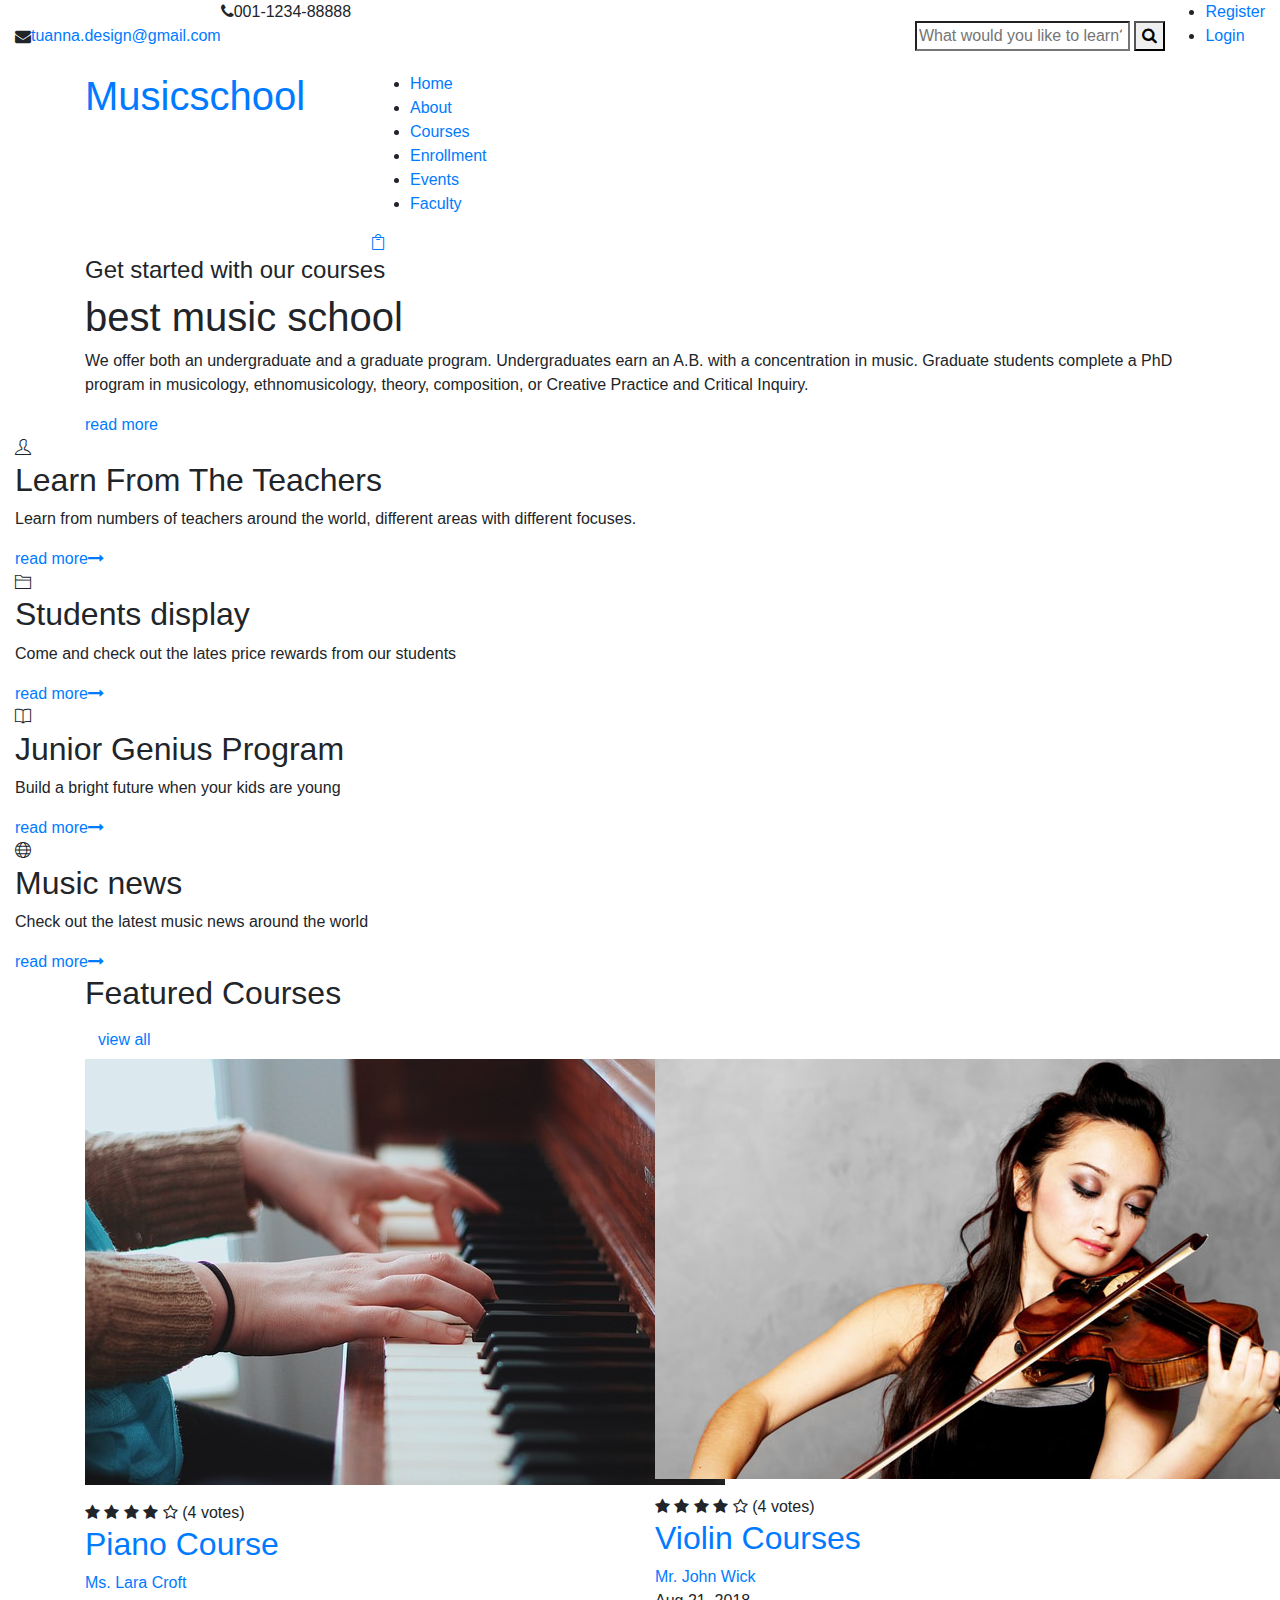
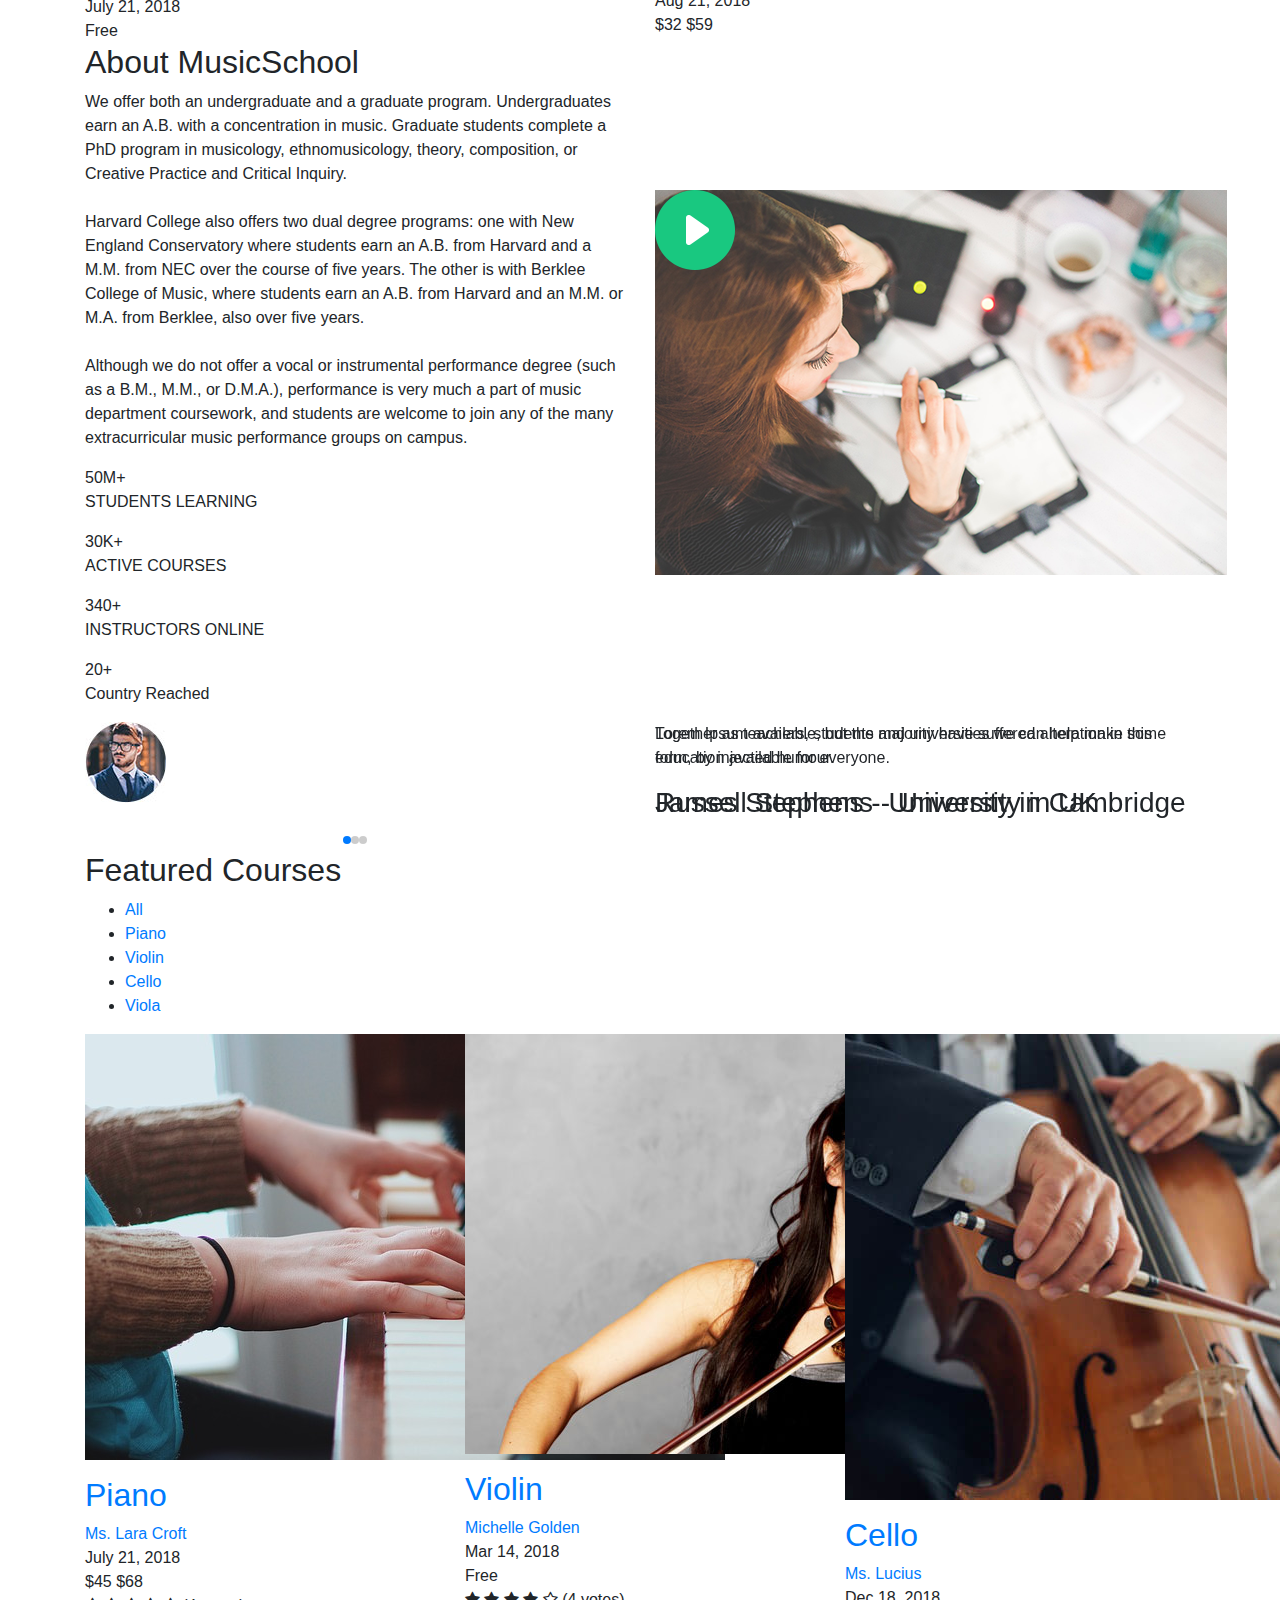
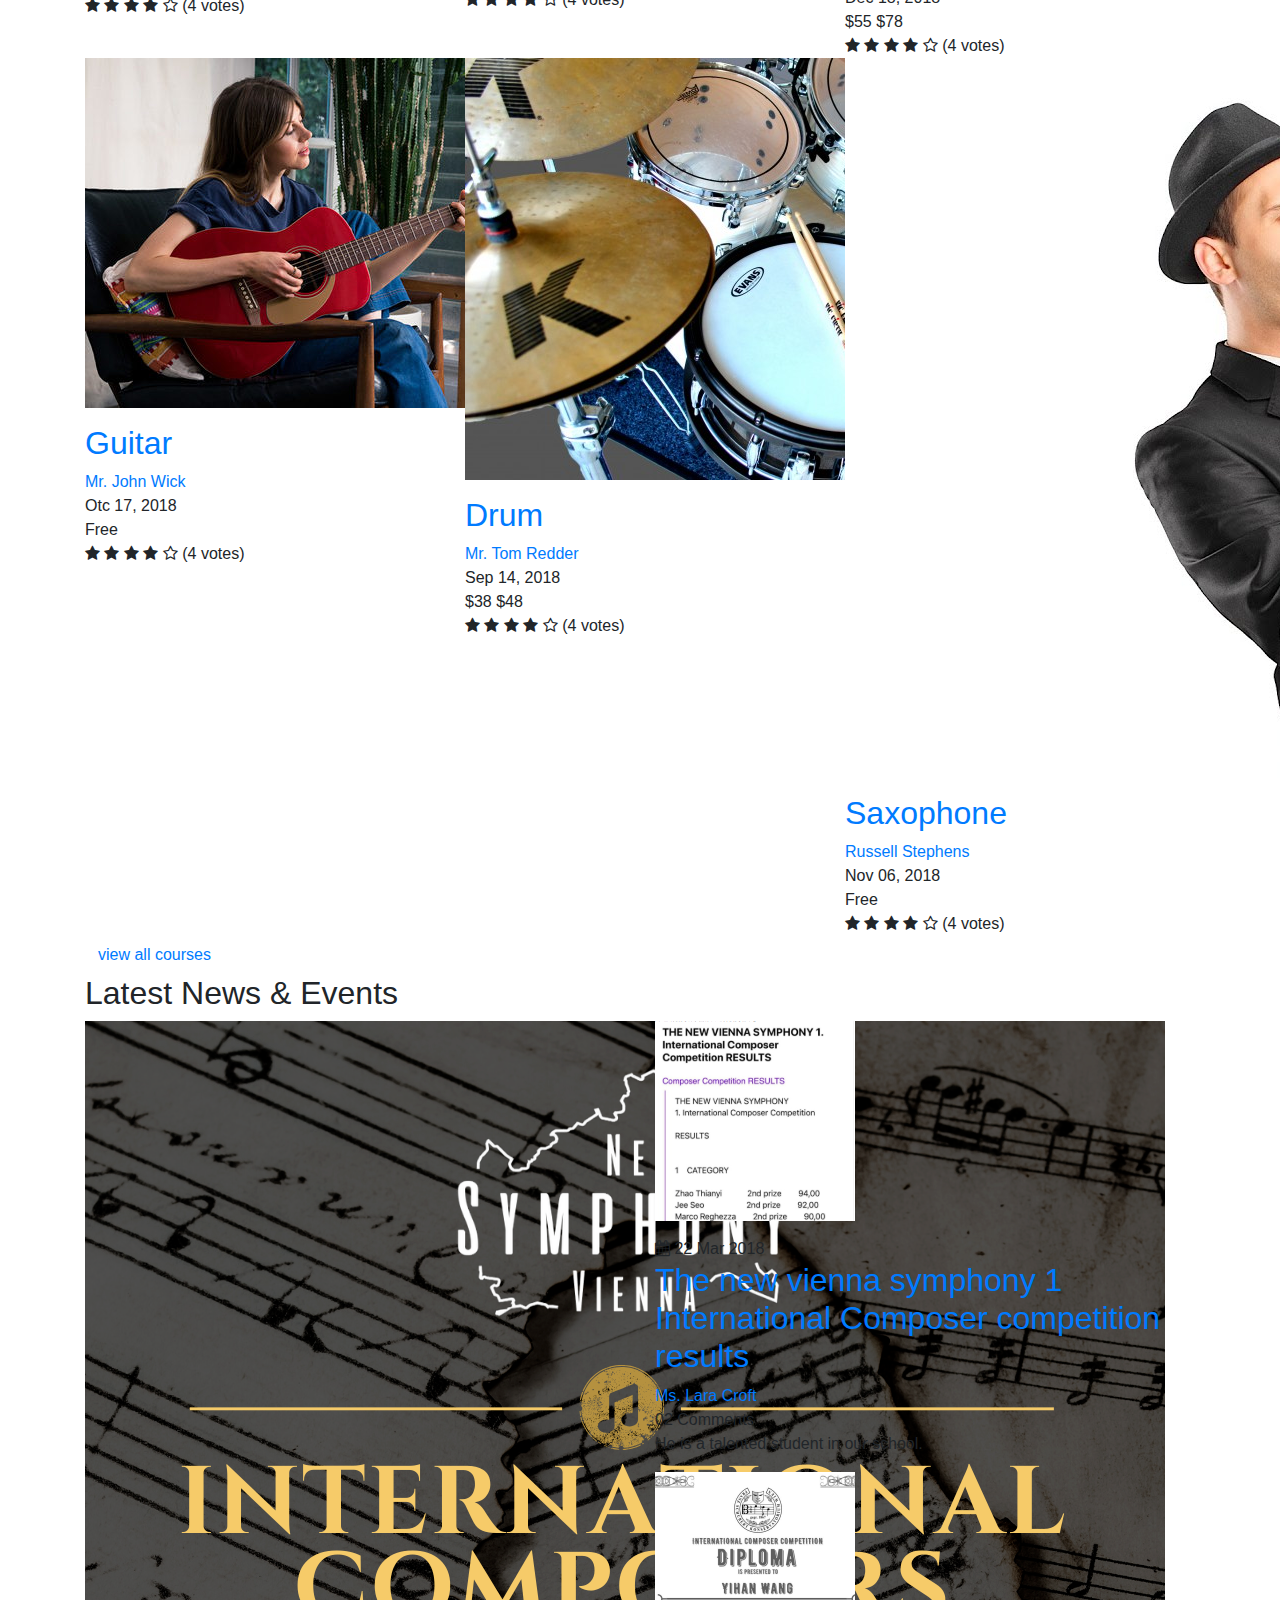
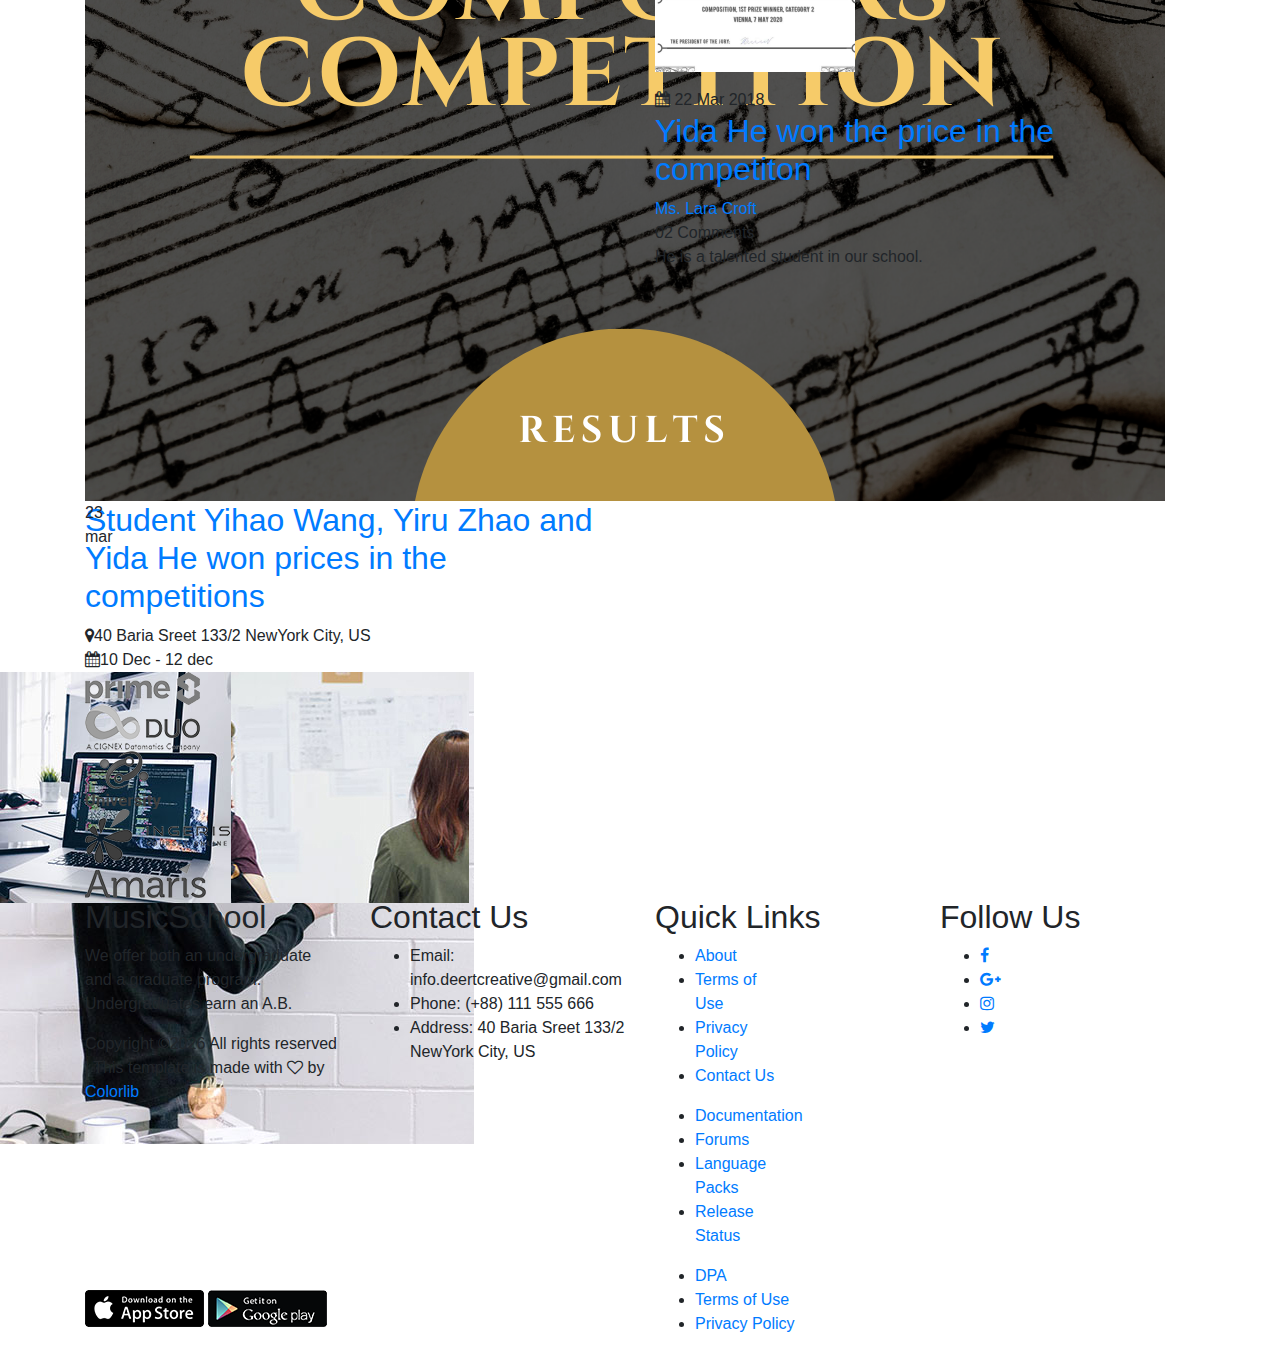
==== index.html @ 24dc8c48 "index changed for music school" ====
<!DOCTYPE html>
<html lang="en">
<head>
    <title>Hello World</title>

    <!-- Required meta tags -->
    <meta charset="utf-8">
    <meta name="viewport" content="width=device-width, initial-scale=1, shrink-to-fit=no">

    <!-- Bootstrap CSS -->
    <link rel="stylesheet" href="css/bootstrap.min.css">

    <!-- FontAwesome CSS -->
    <link rel="stylesheet" href="css/font-awesome.min.css">

    <!-- ElegantFonts CSS -->
    <link rel="stylesheet" href="css/elegant-fonts.css">

    <!-- themify-icons CSS -->
    <link rel="stylesheet" href="css/themify-icons.css">

    <!-- Swiper CSS -->
    <link rel="stylesheet" href="css/swiper.min.css">

    <!-- Styles -->
    <link rel="stylesheet" href="style.css">
</head>
<body>
    <div class="hero-content">
        <header class="site-header">
            <div class="top-header-bar">
                <div class="container-fluid">
                    <div class="row">
                        <div class="col-12 col-lg-6 d-none d-md-flex flex-wrap justify-content-center justify-content-lg-start mb-3 mb-lg-0">
                            <div class="header-bar-email d-flex align-items-center">
                                <i class="fa fa-envelope"></i><a href="#">tuanna.design@gmail.com</a>
                            </div><!-- .header-bar-email -->

                            <div class="header-bar-text lg-flex align-items-center">
                                <p><i class="fa fa-phone"></i>001-1234-88888 </p>
                            </div><!-- .header-bar-text -->
                        </div><!-- .col -->

                        <div class="col-12 col-lg-6 d-flex flex-wrap justify-content-center justify-content-lg-end align-items-center">
                            <div class="header-bar-search">
                                <form class="flex align-items-stretch">
                                    <input type="search" placeholder="What would you like to learn?">
                                    <button type="submit" value="" class="flex justify-content-center align-items-center"><i class="fa fa-search"></i></button>
                                </form>
                            </div><!-- .header-bar-search -->

                            <div class="header-bar-menu">
                                <ul class="flex justify-content-center align-items-center py-2 pt-md-0">
                                    <li><a href="#">Register</a></li>
                                    <li><a href="#">Login</a></li>
                                </ul>
                            </div><!-- .header-bar-menu -->
                        </div><!-- .col -->
                    </div><!-- .row -->
                </div><!-- .container-fluid -->
            </div><!-- .top-header-bar -->

            <div class="nav-bar">
                <div class="container">
                    <div class="row">
                        <div class="col-9 col-lg-3">
                            <div class="site-branding">
                                <h1 class="site-title"><a href="index.html" rel="home">Music<span>school</span></a></h1>
                            </div><!-- .site-branding -->
                        </div><!-- .col -->

                        <div class="col-3 col-lg-9 flex justify-content-end align-content-center">
                            <nav class="site-navigation flex justify-content-end align-items-center">
                                <ul class="flex flex-column flex-lg-row justify-content-lg-end align-content-center">
                                    <li class="current-menu-item"><a href="index.html">Home</a></li>
                                    <li><a href="#">About</a></li>
                                    <li><a href="#">Courses</a></li>
                                    <li><a href="#">Enrollment</a></li>
									<li><a href="#">Events</a></li>
									<li><a href="#">Faculty</a></li>
                                </ul>

                                <div class="hamburger-menu d-lg-none">
                                    <span></span>
                                    <span></span>
                                    <span></span>
                                    <span></span>
                                </div><!-- .hamburger-menu -->

                                <div class="header-bar-cart">
                                    <a href="#" class="flex justify-content-center align-items-center"><span aria-hidden="true" class="icon_bag_alt"></span></a>
                                </div><!-- .header-bar-search -->
                            </nav><!-- .site-navigation -->
                        </div><!-- .col -->
                    </div><!-- .row -->
                </div><!-- .container -->
            </div><!-- .nav-bar -->
        </header><!-- .site-header -->

        <div class="hero-content-overlay">
            <div class="container">
                <div class="row">
                    <div class="col-12">
                        <div class="hero-content-wrap flex flex-column justify-content-center align-items-start">
                            <header class="entry-header">
                                <h4>Get started with our courses</h4>
                                <h1>best music school</h1>
                            </header><!-- .entry-header -->

                            <div class="entry-content">
                                <p>We offer both an undergraduate and a graduate program. Undergraduates earn an A.B. with a concentration in music. Graduate students complete a PhD program in musicology, ethnomusicology, theory, composition, or Creative Practice and Critical Inquiry.</p>
                            </div><!-- .entry-content -->

                            <footer class="entry-footer read-more">
                                <a href="#">read more</a>
                            </footer><!-- .entry-footer -->
                        </div><!-- .hero-content-wrap -->
                    </div><!-- .col -->
                </div><!-- .row -->
            </div><!-- .container -->
        </div><!-- .hero-content-hero-content-overlay -->
    </div><!-- .hero-content -->

    <div class="icon-boxes">
        <div class="container-fluid">
            <div class="flex flex-wrap align-items-stretch">
                <div class="icon-box">
                    <div class="icon">
                        <span class="ti-user"></span>
                    </div><!-- .icon -->

                    <header class="entry-header">
                        <h2 class="entry-title">Learn From The Teachers</h2>
                    </header><!-- .entry-header -->

                    <div class="entry-content">
                        <p>Learn from numbers of teachers around the world, different areas with different focuses.</p>
                    </div><!-- .entry-content -->

                    <footer class="entry-footer read-more">
                        <a href="#">read more<i class="fa fa-long-arrow-right"></i></a>
                    </footer><!-- .entry-footer -->
                </div><!-- .icon-box -->

                <div class="icon-box">
                    <div class="icon">
                        <span class="ti-folder"></span>
                    </div><!-- .icon -->

                    <header class="entry-header">
                        <h2 class="entry-title">Students display</h2>
                    </header><!-- .entry-header -->

                    <div class="entry-content">
                        <p>Come and check out the lates price rewards from our students</p>
                    </div><!-- .entry-content -->

                    <footer class="entry-footer read-more">
                        <a href="#">read more<i class="fa fa-long-arrow-right"></i></a>
                    </footer><!-- .entry-footer -->
                </div><!-- .icon-box -->

                <div class="icon-box">
                    <div class="icon">
                        <span class="ti-book"></span>
                    </div><!-- .icon -->

                    <header class="entry-header">
                        <h2 class="entry-title">Junior Genius Program</h2>
                    </header><!-- .entry-header -->

                    <div class="entry-content">
                        <p>Build a bright future when your kids are young</p>
                    </div><!-- .entry-content -->

                    <footer class="entry-footer read-more">
                        <a href="#">read more<i class="fa fa-long-arrow-right"></i></a>
                    </footer><!-- .entry-footer -->
                </div><!-- .icon-box -->

                <div class="icon-box">
                    <div class="icon">
                        <span class="ti-world"></span>
                    </div><!-- .icon -->

                    <header class="entry-header">
                        <h2 class="entry-title">Music news</h2>
                    </header><!-- .entry-header -->

                    <div class="entry-content">
                        <p>Check out the latest music news around the world</p>
                    </div><!-- .entry-content -->

                    <footer class="entry-footer read-more">
                        <a href="#">read more<i class="fa fa-long-arrow-right"></i></a>
                    </footer><!-- .entry-footer -->
                </div><!-- .icon-box -->
            </div><!-- .row -->
        </div><!-- .container-fluid -->
    </div><!-- .icon-boxes -->

    <section class="featured-courses horizontal-column courses-wrap">
        <div class="container">
            <div class="row">
                <div class="col-12">
                    <header class="heading flex justify-content-between align-items-center">
                        <h2 class="entry-title">Featured Courses</h2>

                        <a class="btn mt-4 mt-sm-0" href="#">view all</a>
                    </header><!-- .heading -->
                </div><!-- .col -->

                <div class="col-12 col-lg-6">
                    <div class="course-content flex flex-wrap justify-content-between align-content-lg-stretch">
                        <figure class="course-thumbnail">
                            <a href="#"><img src="images/piano-at-home.jpg" alt=""></a>
                        </figure><!-- .course-thumbnail -->

                        <div class="course-content-wrap">
                            <header class="entry-header">
                                <div class="course-ratings flex align-items-center">
                                    <span class="fa fa-star checked"></span>
                                    <span class="fa fa-star checked"></span>
                                    <span class="fa fa-star checked"></span>
                                    <span class="fa fa-star checked"></span>
                                    <span class="fa fa-star-o"></span>

                                    <span class="course-ratings-count">(4 votes)</span>
                                </div><!-- .course-ratings -->

                                <h2 class="entry-title"><a href="#">Piano Course</a></h2>

                                <div class="entry-meta flex flex-wrap align-items-center">
                                    <div class="course-author"><a href="#">Ms. Lara Croft </a></div>

                                    <div class="course-date">July 21, 2018</div>
                                </div><!-- .course-date -->
                            </header><!-- .entry-header -->

                            <footer class="entry-footer flex justify-content-between align-items-center">
                                <div class="course-cost">
                                    <span class="free-cost">Free</span>
                                </div><!-- .course-cost -->
                            </footer><!-- .entry-footer -->
                        </div><!-- .course-content-wrap -->
                    </div><!-- .course-content -->
                </div><!-- .col -->

                <div class="col-12 col-lg-6">
                    <div class="course-content flex flex-wrap justify-content-between align-content-lg-stretch">
                        <figure class="course-thumbnail">
                            <a href="#"><img src="images/What-Are-The-Benefits-Of-Playing-The-Violin-Blog.jpg" alt=""></a>
                        </figure><!-- .course-thumbnail -->

                        <div class="course-content-wrap">
                            <header class="entry-header">
                                <div class="course-ratings flex align-items-center">
                                    <span class="fa fa-star checked"></span>
                                    <span class="fa fa-star checked"></span>
                                    <span class="fa fa-star checked"></span>
                                    <span class="fa fa-star checked"></span>
                                    <span class="fa fa-star-o"></span>

                                    <span class="course-ratings-count">(4 votes)</span>
                                </div><!-- .course-ratings -->

                                <h2 class="entry-title"><a href="#">Violin Courses</a></h2>

                                <div class="entry-meta flex flex-wrap align-items-center">
                                    <div class="course-author"><a href="#">Mr. John Wick</a></div>

                                    <div class="course-date">Aug 21, 2018</div>
                                </div><!-- .course-date -->
                            </header><!-- .entry-header -->

                            <footer class="entry-footer flex justify-content-between align-items-center">
                                <div class="course-cost">
                                    $32 <span class="price-drop">$59</span>
                                </div><!-- .course-cost -->
                            </footer><!-- .entry-footer -->
                        </div><!-- .course-content-wrap -->
                    </div><!-- .course-content -->
                </div><!-- .col -->
            </div><!-- .row -->
        </div><!-- .container -->
    </section><!-- .courses-wrap -->

    <section class="about-section">
        <div class="container">
            <div class="row">
                <div class="col-12 col-lg-6 align-content-lg-stretch">
                    <header class="heading">
                        <h2 class="entry-title">About MusicSchool</h2>

                        <p>We offer both an undergraduate and a graduate program. Undergraduates earn an A.B. with a concentration in music. Graduate students complete a PhD program in musicology, ethnomusicology, theory, composition, or Creative Practice and Critical Inquiry.

<br><br>Harvard College also offers two dual degree programs: one with New England Conservatory where students earn an A.B. from Harvard and a M.M. from NEC over the course of five years. The other is with Berklee College of Music, where students earn an A.B. from Harvard and an M.M. or M.A. from Berklee, also over five years.

<br><br>Although we do not offer a vocal or instrumental performance degree (such as a B.M., M.M., or D.M.A.), performance is very much a part of music department coursework, and students are welcome to join any of the many extracurricular music performance groups on campus.</p>
                    </header><!-- .heading -->

                    <div class="entry-content ezuca-stats">
                        <div class="stats-wrap flex flex-wrap justify-content-lg-between">
                            <div class="stats-count">
                                50<span>M+</span>
                                <p>STUDENTS LEARNING</p>
                            </div><!-- .stats-count -->

                            <div class="stats-count">
                                30<span>K+</span>
                                <p>ACTIVE COURSES</p>
                            </div><!-- .stats-count -->

                            <div class="stats-count">
                                340<span>+</span>
                                <p>INSTRUCTORS ONLINE</p>
                            </div><!-- .stats-count -->

                            <div class="stats-count">
                                20<span>+</span>
                                <p>Country Reached</p>
                            </div><!-- .stats-count -->
                        </div><!-- .stats-wrap -->
                    </div><!-- .ezuca-stats -->
                </div><!-- .col -->

                <div class="col-12 col-lg-6 flex align-content-center mt-5 mt-lg-0">
                    <div class="ezuca-video position-relative">
                        <div class="video-play-btn position-absolute">
                            <img src="images/video-icon.png" alt="Video Play">
                        </div><!-- .video-play-btn -->

                        <img src="images/video-screenshot.png" alt="">
                    </div><!-- .ezuca-video -->
                </div><!-- .col -->
            </div><!-- .row -->
        </div><!-- .container -->
    </section><!-- .about-section -->

    <section class="testimonial-section">
        <!-- Swiper -->
        <div class="swiper-container testimonial-slider">
            <div class="swiper-wrapper">
                <div class="swiper-slide">
                    <div class="container">
                        <div class="row">
                            <div class="col-12 col-lg-6 order-2 order-lg-1 flex align-items-center mt-5 mt-lg-0">
                                <figure class="user-avatar">
                                    <img src="images/user-1.jpg" alt="">
                                </figure><!-- .user-avatar -->
                            </div><!-- .col -->

                            <div class="col-12 col-lg-6 order-1 order-lg-2 content-wrap h-100">
                                <div class="entry-content">
                                    <p>Together as teachers, students and universities we can help make this education available for everyone.</p>
                                </div><!-- .entry-content -->

                                <div class="entry-footer">
                                    <h3 class="testimonial-user">Russell Stephens - <span>University in UK</span></h3>
                                </div><!-- .entry-footer -->
                            </div><!-- .col -->
                        </div><!-- .row -->
                    </div><!-- .container -->
                </div><!-- .swiper-slide -->

                <div class="swiper-slide">
                    <div class="container">
                        <div class="row">
                            <div class="col-12 col-lg-6 order-2 order-lg-1 flex align-items-center mt-5 mt-lg-0">
                                <figure class="user-avatar">
                                    <img src="images/user-2.jpg" alt="">
                                </figure><!-- .user-avatar -->
                            </div><!-- .col -->

                            <div class="col-12 col-lg-6 order-1 order-lg-2 content-wrap h-100">
                                <div class="entry-content">
                                    <p>No pain, no gain. No one could succeed without any effort. <br>Come and learn from here!</p>
                                </div><!-- .entry-content -->

                                <div class="entry-footer">
                                    <h3 class="testimonial-user">Robert Stephens - <span>University in Oxford</span></h3>
                                </div><!-- .entry-footer -->
                            </div><!-- .col -->
                        </div><!-- .row -->
                    </div><!-- .container -->
                </div><!-- .swiper-slide -->

                <div class="swiper-slide">
                    <div class="container">
                        <div class="row">
                            <div class="col-12 col-lg-6 flex order-2 order-lg-1 align-items-center mt-5 mt-lg-0">
                                <figure class="user-avatar">
                                    <img src="images/user-3.jpg" alt="">
                                </figure><!-- .user-avatar -->
                            </div><!-- .col -->

                            <div class="col-12 col-lg-6 order-1 order-lg-2 content-wrap h-100">
                                <div class="entry-content">
                                    <p>Lorem Ipsum available, but the majority have suffered alteration in some form, by injected humour.</p>
                                </div><!-- .entry-content -->

                                <div class="entry-footer">
                                    <h3 class="testimonial-user">James Stephens - <span>University in Cambridge</span></h3>
                                </div><!-- .entry-footer -->
                            </div><!-- .col -->
                        </div><!-- .row -->
                    </div><!-- .container -->
                </div><!-- .swiper-slide -->
            </div><!-- .swiper-wrapper -->

            <div class="container">
                <div class="row">
                    <div class="col-12 col-lg-6 mt-5 mt-lg-0">
                        <div class="swiper-pagination position-relative flex justify-content-center align-items-center"></div>
                    </div><!-- .col -->
                </div><!-- .row -->
            </div><!-- .container -->
        </div><!-- .testimonial-slider -->
    </section><!-- .testimonial-section -->

    <section class="featured-courses vertical-column courses-wrap">
        <div class="container">
            <div class="row mx-m-25">
                <div class="col-12 px-25">
                    <header class="heading flex flex-wrap justify-content-between align-items-center">
                        <h2 class="entry-title">Featured Courses</h2>

                        <nav class="courses-menu mt-3 mt-lg-0">
                            <ul class="flex flex-wrap justify-content-md-end align-items-center">
                                <li class="active"><a href="#">All</a></li>
                                <li><a href="#">Piano</a></li>
                                <li><a href="#">Violin</a></li>
                                <li><a href="#">Cello</a></li>
                                <li><a href="#">Viola</a></li>
                            </ul>
                        </nav><!-- .courses-menu -->
                    </header><!-- .heading -->
                </div><!-- .col -->

                <div class="col-12 col-md-6 col-lg-4 px-25">
                    <div class="course-content">
                        <figure class="course-thumbnail">
                            <a href="#"><img src="images/piano-at-home.jpg" alt=""></a>
                        </figure><!-- .course-thumbnail -->

                        <div class="course-content-wrap">
                            <header class="entry-header">
                                <h2 class="entry-title"><a href="#">Piano</a></h2>

                                <div class="entry-meta flex align-items-center">
                                    <div class="course-author"><a href="#">Ms. Lara Croft </a></div>

                                    <div class="course-date">July 21, 2018</div>
                                </div><!-- .course-date -->
                            </header><!-- .entry-header -->

                            <footer class="entry-footer flex justify-content-between align-items-center">
                                <div class="course-cost">
                                    $45 <span class="price-drop">$68</span>
                                </div><!-- .course-cost -->

                                <div class="course-ratings flex justify-content-end align-items-center">
                                    <span class="fa fa-star checked"></span>
                                    <span class="fa fa-star checked"></span>
                                    <span class="fa fa-star checked"></span>
                                    <span class="fa fa-star checked"></span>
                                    <span class="fa fa-star-o"></span>

                                    <span class="course-ratings-count">(4 votes)</span>
                                </div><!-- .course-ratings -->
                            </footer><!-- .entry-footer -->
                        </div><!-- .course-content-wrap -->
                    </div><!-- .course-content -->
                </div><!-- .col -->

                <div class="col-12 col-md-6 col-lg-4 px-25">
                    <div class="course-content">
                        <figure class="course-thumbnail">
                            <a href="#"><img src="images/What-Are-The-Benefits-Of-Playing-The-Violin-Blog.jpg" alt=""></a>
                        </figure><!-- .course-thumbnail -->

                        <div class="course-content-wrap">
                            <header class="entry-header">
                                <h2 class="entry-title"><a href="#">Violin</a></h2>

                                <div class="entry-meta flex align-items-center">
                                    <div class="course-author"><a href="#">Michelle Golden</a></div>

                                    <div class="course-date">Mar 14, 2018</div>
                                </div><!-- .course-date -->
                            </header><!-- .entry-header -->

                            <footer class="entry-footer flex justify-content-between align-items-center">
                                <div class="course-cost">
                                    <span class="free-cost">Free</span>
                                </div><!-- .price-drop -->

                                <div class="course-ratings flex justify-content-end align-items-center">
                                    <span class="fa fa-star checked"></span>
                                    <span class="fa fa-star checked"></span>
                                    <span class="fa fa-star checked"></span>
                                    <span class="fa fa-star checked"></span>
                                    <span class="fa fa-star-o"></span>

                                    <span class="course-ratings-count">(4 votes)</span>
                                </div><!-- .course-ratings -->
                            </footer><!-- .entry-footer -->
                        </div><!-- .course-content-wrap -->
                    </div><!-- .course-content -->
                </div><!-- .col -->

                <div class="col-12 col-md-6 col-lg-4 px-25">
                    <div class="course-content">
                        <figure class="course-thumbnail">
                            <a href="#"><img src="images/reasons-to-play-cello.jpg" alt=""></a>
                        </figure><!-- .course-thumbnail -->

                        <div class="course-content-wrap">
                            <header class="entry-header">
                                <h2 class="entry-title"><a href="#">Cello</a></h2>

                                <div class="entry-meta flex align-items-center">
                                    <div class="course-author"><a href="#">Ms. Lucius</a></div>

                                    <div class="course-date">Dec 18, 2018</div>
                                </div><!-- .course-date -->
                            </header><!-- .entry-header -->

                            <footer class="entry-footer flex justify-content-between align-items-center">
                                <div class="course-cost">
                                    $55 <span class="price-drop">$78</span>
                                </div><!-- .course-cost -->

                                <div class="course-ratings flex justify-content-end align-items-center">
                                    <span class="fa fa-star checked"></span>
                                    <span class="fa fa-star checked"></span>
                                    <span class="fa fa-star checked"></span>
                                    <span class="fa fa-star checked"></span>
                                    <span class="fa fa-star-o"></span>

                                    <span class="course-ratings-count">(4 votes)</span>
                                </div><!-- .course-ratings -->
                            </footer><!-- .entry-footer -->
                        </div><!-- .course-content-wrap -->
                    </div><!-- .course-content -->
                </div><!-- .col -->

                <div class="col-12 col-md-6 col-lg-4 px-25">
                    <div class="course-content">
                        <figure class="course-thumbnail">
                            <a href="#"><img src="images/guitar.jpg" alt=""></a>
                        </figure><!-- .course-thumbnail -->

                        <div class="course-content-wrap">
                            <header class="entry-header">
                                <h2 class="entry-title"><a href="#">Guitar</a></h2>

                                <div class="entry-meta flex align-items-center">
                                    <div class="course-author"><a href="#">Mr. John Wick</a></div>

                                    <div class="course-date">Otc 17, 2018</div>
                                </div><!-- .course-date -->
                            </header><!-- .entry-header -->

                            <footer class="entry-footer flex justify-content-between align-items-center">
                                <div class="course-cost">
                                    <span class="free-cost">Free</span>
                                </div><!-- .course-cost -->

                                <div class="course-ratings flex justify-content-end align-items-center">
                                    <span class="fa fa-star checked"></span>
                                    <span class="fa fa-star checked"></span>
                                    <span class="fa fa-star checked"></span>
                                    <span class="fa fa-star checked"></span>
                                    <span class="fa fa-star-o"></span>

                                    <span class="course-ratings-count">(4 votes)</span>
                                </div><!-- .course-ratings -->
                            </footer><!-- .entry-footer -->
                        </div><!-- .course-content-wrap -->
                    </div><!-- .course-content -->
                </div><!-- .col -->

                <div class="col-12 col-md-6 col-lg-4 px-25">
                    <div class="course-content">
                        <figure class="course-thumbnail">
                            <a href="#"><img src="images/drum.jpg" alt=""></a>
                        </figure><!-- .course-thumbnail -->

                        <div class="course-content-wrap">
                            <header class="entry-header">
                                <h2 class="entry-title"><a href="#">Drum</a></h2>

                                <div class="entry-meta flex align-items-center">
                                    <div class="course-author"><a href="#">Mr. Tom Redder</a></div>

                                    <div class="course-date">Sep 14, 2018</div>
                                </div><!-- .course-date -->
                            </header><!-- .entry-header -->

                            <footer class="entry-footer flex justify-content-between align-items-center">
                                <div class="course-cost">
                                    $38 <span class="price-drop">$48</span>
                                </div><!-- .course-cost -->

                                <div class="course-ratings flex justify-content-end align-items-center">
                                    <span class="fa fa-star checked"></span>
                                    <span class="fa fa-star checked"></span>
                                    <span class="fa fa-star checked"></span>
                                    <span class="fa fa-star checked"></span>
                                    <span class="fa fa-star-o"></span>

                                    <span class="course-ratings-count">(4 votes)</span>
                                </div><!-- .course-ratings -->
                            </footer><!-- .entry-footer -->
                        </div><!-- .course-content-wrap -->
                    </div><!-- .course-content -->
                </div><!-- .col -->

                <div class="col-12 col-md-6 col-lg-4 px-25">
                    <div class="course-content">
                        <figure class="course-thumbnail">
                            <a href="#"><img src="images/Saxophone.jpg" alt=""></a>
                        </figure><!-- .course-thumbnail -->

                        <div class="course-content-wrap">
                            <header class="entry-header">
                                <h2 class="entry-title"><a href="#">Saxophone</a></h2>

                                <div class="entry-meta flex align-items-center">
                                    <div class="course-author"><a href="#">Russell Stephens</a></div>

                                    <div class="course-date">Nov 06, 2018</div>
                                </div><!-- .course-date -->
                            </header><!-- .entry-header -->

                            <footer class="entry-footer flex justify-content-between align-items-center">
                                <div class="course-cost">
                                    <span class="free-cost">Free</span>
                                </div><!-- .course-cost -->

                                <div class="course-ratings flex justify-content-end align-items-center">
                                    <span class="fa fa-star checked"></span>
                                    <span class="fa fa-star checked"></span>
                                    <span class="fa fa-star checked"></span>
                                    <span class="fa fa-star checked"></span>
                                    <span class="fa fa-star-o"></span>

                                    <span class="course-ratings-count">(4 votes)</span>
                                </div><!-- .course-ratings -->
                            </footer><!-- .entry-footer -->
                        </div><!-- .course-content-wrap -->
                    </div><!-- .course-content -->
                </div><!-- .col -->

                <div class="col-12 px-25 flex justify-content-center">
                    <a class="btn" href="#">view all courses</a>
                </div><!-- .col -->
            </div><!-- .row -->
        </div><!-- .container -->
    </section><!-- .courses-wrap -->

    <section class="latest-news-events">
        <div class="container">
            <div class="row">
                <div class="col-12">
                    <header class="heading flex justify-content-between align-items-center">
                        <h2 class="entry-title">Latest News & Events</h2>
                    </header><!-- .heading -->
                </div><!-- .col -->

                <div class="col-12 col-lg-6">
                    <div class="featured-event-content">
                        <figure class="event-thumbnail position-relative m-0">
                            <a href="https://mp.weixin.qq.com/s/5oYnAzYaCzSWuc5sCtcQMw"><img src="images/news5.png" alt=""></a>

                            <div class="posted-date position-absolute">
                                <div class="day">23</div>
                                <div class="month">mar</div>
                            </div><!-- .posted-date -->
                        </figure><!-- .event-thumbnail -->

                        <header class="entry-header flex flex-wrap align-items-center">
                            <h2 class="entry-title"><a href="https://mp.weixin.qq.com/s/5oYnAzYaCzSWuc5sCtcQMw">Student Yihao Wang, Yiru Zhao and Yida He won prices in the competitions</a></h2>

                            <div class="event-location"><i class="fa fa-map-marker"></i>40 Baria Sreet 133/2 NewYork City, US</div>

                            <div class="event-duration"><i class="fa fa-calendar"></i>10 Dec - 12 dec</div>
                        </header><!-- .entry-header -->
                    </div><!-- .featured-event-content -->
                </div><!-- .col -->

                <div class="col-12 col-lg-6 mt-5 mt-lg-0">
                    <div class="event-content flex flex-wrap justify-content-between align-content-stretch">
                        <figure class="event-thumbnail">
                            <a href="http://www.capitalcityinfo.net/cci/2020/06/24/%E4%BA%94%E6%9C%88%E8%8A%B1%E5%BC%80%E7%BB%9A%E4%B8%BD/?from=timeline"><img src="images/news6.png" alt=""></a>
                        </figure><!-- .course-thumbnail -->

                        <div class="event-content-wrap">
                            <header class="entry-header">
                                <div class="posted-date">
                                    <i class="fa fa-calendar"></i> 22 Mar 2018
                                </div><!-- .posted-date -->

                                <h2 class="entry-title"><a href="http://www.capitalcityinfo.net/cci/2020/06/24/%E4%BA%94%E6%9C%88%E8%8A%B1%E5%BC%80%E7%BB%9A%E4%B8%BD/?from=timeline">The new vienna symphony 1 International Composer competition results</a></h2>

                                <div class="entry-meta flex flex-wrap align-items-center">
                                    <div class="post-author"><a href="#">Ms. Lara Croft </a></div>

                                    <div class="post-comments">02 Comments  </div>
                                </div><!-- .entry-meta -->
                            </header><!-- .entry-header -->

                            <div class="entry-content">
                                <p>He is a talented student in our school.</p>
                            </div><!-- .entry-content -->
                        </div><!-- .event-content-wrap -->
                    </div><!-- .event-content -->

                    <div class="event-content flex flex-wrap justify-content-between align-content-lg-stretch">
                        <figure class="event-thumbnail">
                            <a href="http://www.ccom.edu.cn/xwyhd/xsjd/2020s/202006/t20200609_70535.html?from=timeline&isappinstalled=0"><img src="images/news7.png" alt=""></a>
                        </figure><!-- .course-thumbnail -->

                        <div class="event-content-wrap">
                            <header class="entry-header">
                                <div class="posted-date">
                                    <i class="fa fa-calendar"></i> 22 Mar 2018
                                </div><!-- .posted-date -->

                                <h2 class="entry-title"><a href="http://www.ccom.edu.cn/xwyhd/xsjd/2020s/202006/t20200609_70535.html?from=timeline&isappinstalled=0">Yida He won the price in the competiton</a></h2>

                                <div class="entry-meta flex flex-wrap align-items-center">
                                    <div class="post-author"><a href="#">Ms. Lara Croft </a></div>

                                    <div class="post-comments">02 Comments  </div>
                                </div><!-- .entry-meta -->
                            </header><!-- .entry-header -->

                            <div class="entry-content">
                                <p>He is a talented student in our school.</p>
                            </div><!-- .entry-content -->
                        </div><!-- .event-content-wrap -->
                    </div><!-- .event-content -->
                </div><!-- .col -->
            </div><!-- .row -->
        </div><!-- .container -->
    </section><!-- .latest-news-events -->

    <section class="home-gallery">
        <div class="gallery-wrap flex flex-wrap">
            <div class="gallery-grid gallery-grid1x1">
                <a href="#"><img src="images/a.jpg" alt=""></a>
            </div><!-- .gallery-grid -->

            <div class="gallery-grid gallery-grid1x1">
                <a href="#"><img src="images/b.jpg" alt=""></a>
            </div><!-- .gallery-grid -->

            <div class="gallery-grid gallery-grid2x2">
                <a href="#"><img src="images/c.jpg" alt=""></a>
            </div><!-- .gallery-grid -->

            <div class="gallery-grid gallery-grid1x1">
                <a href="#"><img src="images/d.jpg" alt=""></a>
            </div><!-- .gallery-grid -->

            <div class="gallery-grid gallery-grid1x1">
                <a href="#"><img src="images/e.jpg" alt=""></a>
            </div><!-- .gallery-grid -->

            <div class="gallery-grid gallery-grid2x1">
                <a href="#"><img src="images/g.jpg" alt=""></a>
            </div><!-- .gallery-grid -->

            <div class="gallery-grid gallery-grid2x1">
                <a href="#"><img src="images/h.jpg" alt=""></a>
            </div><!-- .gallery-grid -->

            <div class="gallery-grid gallery-grid1x1">
                <a href="#"><img src="images/i.jpg" alt=""></a>
            </div><!-- .gallery-grid -->

            <div class="gallery-grid gallery-grid2x2 ">
                <a href="#"><img src="images/j.jpg" alt=""></a>
            </div><!-- .gallery-grid -->

            <div class="gallery-grid gallery-grid1x1">
                <a href="#"><img src="images/k.jpg" alt=""></a>
            </div><!-- .gallery-grid -->

            <div class="gallery-grid gallery-grid1x1">
                <a href="#"><img src="images/l.jpg" alt=""></a>
            </div><!-- .gallery-grid -->

            <div class="gallery-grid gallery-grid2x1">
                <a href="#"><img src="images/m.jpg" alt=""></a>
            </div><!-- .gallery-grid -->

            <div class="gallery-grid gallery-grid3x1">
                <a href="#"><img src="images/n.jpg" alt=""></a>
            </div><!-- .gallery-grid -->

            <div class="gallery-grid gallery-grid1x1">
                <a href="#"><img src="images/o.jpg" alt=""></a>
            </div><!-- .gallery-grid -->
        </div><!-- .gallery-wrap -->
    </section><!-- .home-gallery -->

    <div class="clients-logo">
        <div class="container">
            <div class="row">
                <div class="col-12 flex flex-wrap justify-content-center justify-content-lg-between align-items-center">
                    <div class="logo-wrap">
                        <img src="images/logo-1.png" alt="">
                    </div><!-- .logo-wrap -->

                    <div class="logo-wrap">
                        <img src="images/logo-2.png" alt="">
                    </div><!-- .logo-wrap -->

                    <div class="logo-wrap">
                        <img src="images/logo-3.png" alt="">
                    </div><!-- .logo-wrap -->

                    <div class="logo-wrap">
                        <img src="images/logo-4.png" alt="">
                    </div><!-- .logo-wrap -->

                    <div class="logo-wrap">
                        <img src="images/logo-5.png" alt="">
                    </div><!-- .logo-wrap -->
                </div><!-- .col -->
            </div><!-- .row -->
        </div><!-- .container -->
    </div><!-- .clients-logo -->

    <footer class="site-footer">
        <div class="footer-widgets">
            <div class="container">
                <div class="row">
                    <div class="col-12 col-md-6 col-lg-3">
                        <div class="foot-about">
                            <h2>MusicSchool</h2>

                            <p>We offer both an undergraduate and a graduate program. Undergraduates earn an A.B. </p>

                            <p class="footer-copyright"><!-- Link back to Colorlib can't be removed. Template is licensed under CC BY 3.0. -->
Copyright &copy;<script>document.write(new Date().getFullYear());</script> All rights reserved | This template is made with <i class="fa fa-heart-o" aria-hidden="true"></i> by <a href="https://colorlib.com" target="_blank">Colorlib</a>
<!-- Link back to Colorlib can't be removed. Template is licensed under CC BY 3.0. --></p>
                        </div><!-- .foot-about -->
                    </div><!-- .col -->

                    <div class="col-12 col-md-6 col-lg-3 mt-5 mt-md-0">
                        <div class="foot-contact">
                            <h2>Contact Us</h2>

                            <ul>
                                <li>Email: info.deertcreative@gmail.com</li>
                                <li>Phone: (+88) 111 555 666</li>
                                <li>Address: 40 Baria Sreet 133/2 NewYork City, US</li>
                            </ul>
                        </div><!-- .foot-contact -->
                    </div><!-- .col -->

                    <div class="col-12 col-md-6 col-lg-3 mt-5 mt-lg-0">
                        <div class="quick-links flex flex-wrap">
                            <h2 class="w-100">Quick Links</h2>

                            <ul class="w-50">
                                <li><a href="#">About </a></li>
                                <li><a href="#">Terms of Use </a></li>
                                <li><a href="#">Privacy Policy </a></li>
                                <li><a href="#">Contact Us</a></li>
                            </ul>

                            <ul class="w-50">
                                <li><a href="#">Documentation</a></li>
                                <li><a href="#">Forums</a></li>
                                <li><a href="#">Language Packs</a></li>
                                <li><a href="#">Release Status</a></li>
                            </ul>
                        </div><!-- .quick-links -->
                    </div><!-- .col -->

                    <div class="col-12 col-md-6 col-lg-3 mt-5 mt-lg-0">
                        <div class="follow-us">
                            <h2>Follow Us</h2>

                            <ul class="follow-us flex flex-wrap align-items-center">
                                <li><a href="#"><i class="fa fa-facebook"></i></a></li>
                                <li><a href="#"><i class="fa fa-google-plus"></i></a></li>
                                <li><a href="#"><i class="fa fa-instagram"></i></a></li>
                                <li><a href="#"><i class="fa fa-twitter"></i></a></li>
                            </ul>
                        </div><!-- .quick-links -->
                    </div><!-- .col -->
                </div><!-- .row -->
            </div><!-- .container -->
        </div><!-- .footer-widgets -->

        <div class="footer-bar">
            <div class="container">
                <div class="row flex-wrap justify-content-center justify-content-lg-between align-items-center">
                    <div class="col-12 col-lg-6">
                        <div class="download-apps flex flex-wrap justify-content-center justify-content-lg-start align-items-center">
                            <a href="#"><img src="images/app-store.png" alt=""></a>
                            <a href="#"><img src="images/play-store.png" alt=""></a>
                        </div><!-- .download-apps -->

                    </div>

                    <div class="col-12 col-lg-6 mt-4 mt-lg-0">
                        <div class="footer-bar-nav">
                            <ul class="flex flex-wrap justify-content-center justify-content-lg-end align-items-center">
                                <li><a href="#">DPA</a></li>
                                <li><a href="#">Terms of Use</a></li>
                                <li><a href="#">Privacy Policy</a></li>
                            </ul>
                        </div><!-- .footer-bar-nav -->
                    </div><!-- .col-12 -->
                </div><!-- .row -->
            </div><!-- .container -->
        </div><!-- .footer-bar -->
    </footer><!-- .site-footer -->

<script type='text/javascript' src='js/jquery.js'></script>
<script type='text/javascript' src='js/swiper.min.js'></script>
<script type='text/javascript' src='js/masonry.pkgd.min.js'></script>
<script type='text/javascript' src='js/jquery.collapsible.min.js'></script>
<script type='text/javascript' src='js/custom.js'></script>

</body>
</html>
---- css/elegant-fonts.css ----
@font-face {
	font-family: 'ElegantIcons';
	src:url('../fonts/ElegantIcons.eot');
	src:url('../fonts/ElegantIcons.eot?#iefix') format('embedded-opentype'),
		url('../fonts/ElegantIcons.woff') format('woff'),
		url('../fonts/ElegantIcons.ttf') format('truetype'),
		url('../fonts/ElegantIcons.svg#ElegantIcons') format('svg');
	font-weight: normal;
	font-style: normal;
}

/* Use the following CSS code if you want to use data attributes for inserting your icons */
[data-icon]:before {
	font-family: 'ElegantIcons';
	content: attr(data-icon);
	speak: none;
	font-weight: normal;
	font-variant: normal;
	text-transform: none;
	line-height: 1;
	-webkit-font-smoothing: antialiased;
	-moz-osx-font-smoothing: grayscale;
}

/* Use the following CSS code if you want to have a class per icon */
/*
Instead of a list of all class selectors,
you can use the generic selector below, but it's slower:
[class*="your-class-prefix"] {
*/
.arrow_up, .arrow_down, .arrow_left, .arrow_right, .arrow_left-up, .arrow_right-up, .arrow_right-down, .arrow_left-down, .arrow-up-down, .arrow_up-down_alt, .arrow_left-right_alt, .arrow_left-right, .arrow_expand_alt2, .arrow_expand_alt, .arrow_condense, .arrow_expand, .arrow_move, .arrow_carrot-up, .arrow_carrot-down, .arrow_carrot-left, .arrow_carrot-right, .arrow_carrot-2up, .arrow_carrot-2down, .arrow_carrot-2left, .arrow_carrot-2right, .arrow_carrot-up_alt2, .arrow_carrot-down_alt2, .arrow_carrot-left_alt2, .arrow_carrot-right_alt2, .arrow_carrot-2up_alt2, .arrow_carrot-2down_alt2, .arrow_carrot-2left_alt2, .arrow_carrot-2right_alt2, .arrow_triangle-up, .arrow_triangle-down, .arrow_triangle-left, .arrow_triangle-right, .arrow_triangle-up_alt2, .arrow_triangle-down_alt2, .arrow_triangle-left_alt2, .arrow_triangle-right_alt2, .arrow_back, .icon_minus-06, .icon_plus, .icon_close, .icon_check, .icon_minus_alt2, .icon_plus_alt2, .icon_close_alt2, .icon_check_alt2, .icon_zoom-out_alt, .icon_zoom-in_alt, .icon_search, .icon_box-empty, .icon_box-selected, .icon_minus-box, .icon_plus-box, .icon_box-checked, .icon_circle-empty, .icon_circle-slelected, .icon_stop_alt2, .icon_stop, .icon_pause_alt2, .icon_pause, .icon_menu, .icon_menu-square_alt2, .icon_menu-circle_alt2, .icon_ul, .icon_ol, .icon_adjust-horiz, .icon_adjust-vert, .icon_document_alt, .icon_documents_alt, .icon_pencil, .icon_pencil-edit_alt, .icon_pencil-edit, .icon_folder-alt, .icon_folder-open_alt, .icon_folder-add_alt, .icon_info_alt, .icon_error-oct_alt, .icon_error-circle_alt, .icon_error-triangle_alt, .icon_question_alt2, .icon_question, .icon_comment_alt, .icon_chat_alt, .icon_vol-mute_alt, .icon_volume-low_alt, .icon_volume-high_alt, .icon_quotations, .icon_quotations_alt2, .icon_clock_alt, .icon_lock_alt, .icon_lock-open_alt, .icon_key_alt, .icon_cloud_alt, .icon_cloud-upload_alt, .icon_cloud-download_alt, .icon_image, .icon_images, .icon_lightbulb_alt, .icon_gift_alt, .icon_house_alt, .icon_genius, .icon_mobile, .icon_tablet, .icon_laptop, .icon_desktop, .icon_camera_alt, .icon_mail_alt, .icon_cone_alt, .icon_ribbon_alt, .icon_bag_alt, .icon_creditcard, .icon_cart_alt, .icon_paperclip, .icon_tag_alt, .icon_tags_alt, .icon_trash_alt, .icon_cursor_alt, .icon_mic_alt, .icon_compass_alt, .icon_pin_alt, .icon_pushpin_alt, .icon_map_alt, .icon_drawer_alt, .icon_toolbox_alt, .icon_book_alt, .icon_calendar, .icon_film, .icon_table, .icon_contacts_alt, .icon_headphones, .icon_lifesaver, .icon_piechart, .icon_refresh, .icon_link_alt, .icon_link, .icon_loading, .icon_blocked, .icon_archive_alt, .icon_heart_alt, .icon_star_alt, .icon_star-half_alt, .icon_star, .icon_star-half, .icon_tools, .icon_tool, .icon_cog, .icon_cogs, .arrow_up_alt, .arrow_down_alt, .arrow_left_alt, .arrow_right_alt, .arrow_left-up_alt, .arrow_right-up_alt, .arrow_right-down_alt, .arrow_left-down_alt, .arrow_condense_alt, .arrow_expand_alt3, .arrow_carrot_up_alt, .arrow_carrot-down_alt, .arrow_carrot-left_alt, .arrow_carrot-right_alt, .arrow_carrot-2up_alt, .arrow_carrot-2dwnn_alt, .arrow_carrot-2left_alt, .arrow_carrot-2right_alt, .arrow_triangle-up_alt, .arrow_triangle-down_alt, .arrow_triangle-left_alt, .arrow_triangle-right_alt, .icon_minus_alt, .icon_plus_alt, .icon_close_alt, .icon_check_alt, .icon_zoom-out, .icon_zoom-in, .icon_stop_alt, .icon_menu-square_alt, .icon_menu-circle_alt, .icon_document, .icon_documents, .icon_pencil_alt, .icon_folder, .icon_folder-open, .icon_folder-add, .icon_folder_upload, .icon_folder_download, .icon_info, .icon_error-circle, .icon_error-oct, .icon_error-triangle, .icon_question_alt, .icon_comment, .icon_chat, .icon_vol-mute, .icon_volume-low, .icon_volume-high, .icon_quotations_alt, .icon_clock, .icon_lock, .icon_lock-open, .icon_key, .icon_cloud, .icon_cloud-upload, .icon_cloud-download, .icon_lightbulb, .icon_gift, .icon_house, .icon_camera, .icon_mail, .icon_cone, .icon_ribbon, .icon_bag, .icon_cart, .icon_tag, .icon_tags, .icon_trash, .icon_cursor, .icon_mic, .icon_compass, .icon_pin, .icon_pushpin, .icon_map, .icon_drawer, .icon_toolbox, .icon_book, .icon_contacts, .icon_archive, .icon_heart, .icon_profile, .icon_group, .icon_grid-2x2, .icon_grid-3x3, .icon_music, .icon_pause_alt, .icon_phone, .icon_upload, .icon_download, .social_facebook, .social_twitter, .social_pinterest, .social_googleplus, .social_tumblr, .social_tumbleupon, .social_wordpress, .social_instagram, .social_dribbble, .social_vimeo, .social_linkedin, .social_rss, .social_deviantart, .social_share, .social_myspace, .social_skype, .social_youtube, .social_picassa, .social_googledrive, .social_flickr, .social_blogger, .social_spotify, .social_delicious, .social_facebook_circle, .social_twitter_circle, .social_pinterest_circle, .social_googleplus_circle, .social_tumblr_circle, .social_stumbleupon_circle, .social_wordpress_circle, .social_instagram_circle, .social_dribbble_circle, .social_vimeo_circle, .social_linkedin_circle, .social_rss_circle, .social_deviantart_circle, .social_share_circle, .social_myspace_circle, .social_skype_circle, .social_youtube_circle, .social_picassa_circle, .social_googledrive_alt2, .social_flickr_circle, .social_blogger_circle, .social_spotify_circle, .social_delicious_circle, .social_facebook_square, .social_twitter_square, .social_pinterest_square, .social_googleplus_square, .social_tumblr_square, .social_stumbleupon_square, .social_wordpress_square, .social_instagram_square, .social_dribbble_square, .social_vimeo_square, .social_linkedin_square, .social_rss_square, .social_deviantart_square, .social_share_square, .social_myspace_square, .social_skype_square, .social_youtube_square, .social_picassa_square, .social_googledrive_square, .social_flickr_square, .social_blogger_square, .social_spotify_square, .social_delicious_square, .icon_printer, .icon_calulator, .icon_building, .icon_floppy, .icon_drive, .icon_search-2, .icon_id, .icon_id-2, .icon_puzzle, .icon_like, .icon_dislike, .icon_mug, .icon_currency, .icon_wallet, .icon_pens, .icon_easel, .icon_flowchart, .icon_datareport, .icon_briefcase, .icon_shield, .icon_percent, .icon_globe, .icon_globe-2, .icon_target, .icon_hourglass, .icon_balance, .icon_rook, .icon_printer-alt, .icon_calculator_alt, .icon_building_alt, .icon_floppy_alt, .icon_drive_alt, .icon_search_alt, .icon_id_alt, .icon_id-2_alt, .icon_puzzle_alt, .icon_like_alt, .icon_dislike_alt, .icon_mug_alt, .icon_currency_alt, .icon_wallet_alt, .icon_pens_alt, .icon_easel_alt, .icon_flowchart_alt, .icon_datareport_alt, .icon_briefcase_alt, .icon_shield_alt, .icon_percent_alt, .icon_globe_alt, .icon_clipboard {
	font-family: 'ElegantIcons';
	speak: none;
	font-style: normal;
	font-weight: normal;
	font-variant: normal;
	text-transform: none;
	line-height: 1;
	-webkit-font-smoothing: antialiased;
}
.arrow_up:before {
	content: "\21";
}
.arrow_down:before {
	content: "\22";
}
.arrow_left:before {
	content: "\23";
}
.arrow_right:before {
	content: "\24";
}
.arrow_left-up:before {
	content: "\25";
}
.arrow_right-up:before {
	content: "\26";
}
.arrow_right-down:before {
	content: "\27";
}
.arrow_left-down:before {
	content: "\28";
}
.arrow-up-down:before {
	content: "\29";
}
.arrow_up-down_alt:before {
	content: "\2a";
}
.arrow_left-right_alt:before {
	content: "\2b";
}
.arrow_left-right:before {
	content: "\2c";
}
.arrow_expand_alt2:before {
	content: "\2d";
}
.arrow_expand_alt:before {
	content: "\2e";
}
.arrow_condense:before {
	content: "\2f";
}
.arrow_expand:before {
	content: "\30";
}
.arrow_move:before {
	content: "\31";
}
.arrow_carrot-up:before {
	content: "\32";
}
.arrow_carrot-down:before {
	content: "\33";
}
.arrow_carrot-left:before {
	content: "\34";
}
.arrow_carrot-right:before {
	content: "\35";
}
.arrow_carrot-2up:before {
	content: "\36";
}
.arrow_carrot-2down:before {
	content: "\37";
}
.arrow_carrot-2left:before {
	content: "\38";
}
.arrow_carrot-2right:before {
	content: "\39";
}
.arrow_carrot-up_alt2:before {
	content: "\3a";
}
.arrow_carrot-down_alt2:before {
	content: "\3b";
}
.arrow_carrot-left_alt2:before {
	content: "\3c";
}
.arrow_carrot-right_alt2:before {
	content: "\3d";
}
.arrow_carrot-2up_alt2:before {
	content: "\3e";
}
.arrow_carrot-2down_alt2:before {
	content: "\3f";
}
.arrow_carrot-2left_alt2:before {
	content: "\40";
}
.arrow_carrot-2right_alt2:before {
	content: "\41";
}
.arrow_triangle-up:before {
	content: "\42";
}
.arrow_triangle-down:before {
	content: "\43";
}
.arrow_triangle-left:before {
	content: "\44";
}
.arrow_triangle-right:before {
	content: "\45";
}
.arrow_triangle-up_alt2:before {
	content: "\46";
}
.arrow_triangle-down_alt2:before {
	content: "\47";
}
.arrow_triangle-left_alt2:before {
	content: "\48";
}
.arrow_triangle-right_alt2:before {
	content: "\49";
}
.arrow_back:before {
	content: "\4a";
}
.icon_minus-06:before {
	content: "\4b";
}
.icon_plus:before {
	content: "\4c";
}
.icon_close:before {
	content: "\4d";
}
.icon_check:before {
	content: "\4e";
}
.icon_minus_alt2:before {
	content: "\4f";
}
.icon_plus_alt2:before {
	content: "\50";
}
.icon_close_alt2:before {
	content: "\51";
}
.icon_check_alt2:before {
	content: "\52";
}
.icon_zoom-out_alt:before {
	content: "\53";
}
.icon_zoom-in_alt:before {
	content: "\54";
}
.icon_search:before {
	content: "\55";
}
.icon_box-empty:before {
	content: "\56";
}
.icon_box-selected:before {
	content: "\57";
}
.icon_minus-box:before {
	content: "\58";
}
.icon_plus-box:before {
	content: "\59";
}
.icon_box-checked:before {
	content: "\5a";
}
.icon_circle-empty:before {
	content: "\5b";
}
.icon_circle-slelected:before {
	content: "\5c";
}
.icon_stop_alt2:before {
	content: "\5d";
}
.icon_stop:before {
	content: "\5e";
}
.icon_pause_alt2:before {
	content: "\5f";
}
.icon_pause:before {
	content: "\60";
}
.icon_menu:before {
	content: "\61";
}
.icon_menu-square_alt2:before {
	content: "\62";
}
.icon_menu-circle_alt2:before {
	content: "\63";
}
.icon_ul:before {
	content: "\64";
}
.icon_ol:before {
	content: "\65";
}
.icon_adjust-horiz:before {
	content: "\66";
}
.icon_adjust-vert:before {
	content: "\67";
}
.icon_document_alt:before {
	content: "\68";
}
.icon_documents_alt:before {
	content: "\69";
}
.icon_pencil:before {
	content: "\6a";
}
.icon_pencil-edit_alt:before {
	content: "\6b";
}
.icon_pencil-edit:before {
	content: "\6c";
}
.icon_folder-alt:before {
	content: "\6d";
}
.icon_folder-open_alt:before {
	content: "\6e";
}
.icon_folder-add_alt:before {
	content: "\6f";
}
.icon_info_alt:before {
	content: "\70";
}
.icon_error-oct_alt:before {
	content: "\71";
}
.icon_error-circle_alt:before {
	content: "\72";
}
.icon_error-triangle_alt:before {
	content: "\73";
}
.icon_question_alt2:before {
	content: "\74";
}
.icon_question:before {
	content: "\75";
}
.icon_comment_alt:before {
	content: "\76";
}
.icon_chat_alt:before {
	content: "\77";
}
.icon_vol-mute_alt:before {
	content: "\78";
}
.icon_volume-low_alt:before {
	content: "\79";
}
.icon_volume-high_alt:before {
	content: "\7a";
}
.icon_quotations:before {
	content: "\7b";
}
.icon_quotations_alt2:before {
	content: "\7c";
}
.icon_clock_alt:before {
	content: "\7d";
}
.icon_lock_alt:before {
	content: "\7e";
}
.icon_lock-open_alt:before {
	content: "\e000";
}
.icon_key_alt:before {
	content: "\e001";
}
.icon_cloud_alt:before {
	content: "\e002";
}
.icon_cloud-upload_alt:before {
	content: "\e003";
}
.icon_cloud-download_alt:before {
	content: "\e004";
}
.icon_image:before {
	content: "\e005";
}
.icon_images:before {
	content: "\e006";
}
.icon_lightbulb_alt:before {
	content: "\e007";
}
.icon_gift_alt:before {
	content: "\e008";
}
.icon_house_alt:before {
	content: "\e009";
}
.icon_genius:before {
	content: "\e00a";
}
.icon_mobile:before {
	content: "\e00b";
}
.icon_tablet:before {
	content: "\e00c";
}
.icon_laptop:before {
	content: "\e00d";
}
.icon_desktop:before {
	content: "\e00e";
}
.icon_camera_alt:before {
	content: "\e00f";
}
.icon_mail_alt:before {
	content: "\e010";
}
.icon_cone_alt:before {
	content: "\e011";
}
.icon_ribbon_alt:before {
	content: "\e012";
}
.icon_bag_alt:before {
	content: "\e013";
}
.icon_creditcard:before {
	content: "\e014";
}
.icon_cart_alt:before {
	content: "\e015";
}
.icon_paperclip:before {
	content: "\e016";
}
.icon_tag_alt:before {
	content: "\e017";
}
.icon_tags_alt:before {
	content: "\e018";
}
.icon_trash_alt:before {
	content: "\e019";
}
.icon_cursor_alt:before {
	content: "\e01a";
}
.icon_mic_alt:before {
	content: "\e01b";
}
.icon_compass_alt:before {
	content: "\e01c";
}
.icon_pin_alt:before {
	content: "\e01d";
}
.icon_pushpin_alt:before {
	content: "\e01e";
}
.icon_map_alt:before {
	content: "\e01f";
}
.icon_drawer_alt:before {
	content: "\e020";
}
.icon_toolbox_alt:before {
	content: "\e021";
}
.icon_book_alt:before {
	content: "\e022";
}
.icon_calendar:before {
	content: "\e023";
}
.icon_film:before {
	content: "\e024";
}
.icon_table:before {
	content: "\e025";
}
.icon_contacts_alt:before {
	content: "\e026";
}
.icon_headphones:before {
	content: "\e027";
}
.icon_lifesaver:before {
	content: "\e028";
}
.icon_piechart:before {
	content: "\e029";
}
.icon_refresh:before {
	content: "\e02a";
}
.icon_link_alt:before {
	content: "\e02b";
}
.icon_link:before {
	content: "\e02c";
}
.icon_loading:before {
	content: "\e02d";
}
.icon_blocked:before {
	content: "\e02e";
}
.icon_archive_alt:before {
	content: "\e02f";
}
.icon_heart_alt:before {
	content: "\e030";
}
.icon_star_alt:before {
	content: "\e031";
}
.icon_star-half_alt:before {
	content: "\e032";
}
.icon_star:before {
	content: "\e033";
}
.icon_star-half:before {
	content: "\e034";
}
.icon_tools:before {
	content: "\e035";
}
.icon_tool:before {
	content: "\e036";
}
.icon_cog:before {
	content: "\e037";
}
.icon_cogs:before {
	content: "\e038";
}
.arrow_up_alt:before {
	content: "\e039";
}
.arrow_down_alt:before {
	content: "\e03a";
}
.arrow_left_alt:before {
	content: "\e03b";
}
.arrow_right_alt:before {
	content: "\e03c";
}
.arrow_left-up_alt:before {
	content: "\e03d";
}
.arrow_right-up_alt:before {
	content: "\e03e";
}
.arrow_right-down_alt:before {
	content: "\e03f";
}
.arrow_left-down_alt:before {
	content: "\e040";
}
.arrow_condense_alt:before {
	content: "\e041";
}
.arrow_expand_alt3:before {
	content: "\e042";
}
.arrow_carrot_up_alt:before {
	content: "\e043";
}
.arrow_carrot-down_alt:before {
	content: "\e044";
}
.arrow_carrot-left_alt:before {
	content: "\e045";
}
.arrow_carrot-right_alt:before {
	content: "\e046";
}
.arrow_carrot-2up_alt:before {
	content: "\e047";
}
.arrow_carrot-2dwnn_alt:before {
	content: "\e048";
}
.arrow_carrot-2left_alt:before {
	content: "\e049";
}
.arrow_carrot-2right_alt:before {
	content: "\e04a";
}
.arrow_triangle-up_alt:before {
	content: "\e04b";
}
.arrow_triangle-down_alt:before {
	content: "\e04c";
}
.arrow_triangle-left_alt:before {
	content: "\e04d";
}
.arrow_triangle-right_alt:before {
	content: "\e04e";
}
.icon_minus_alt:before {
	content: "\e04f";
}
.icon_plus_alt:before {
	content: "\e050";
}
.icon_close_alt:before {
	content: "\e051";
}
.icon_check_alt:before {
	content: "\e052";
}
.icon_zoom-out:before {
	content: "\e053";
}
.icon_zoom-in:before {
	content: "\e054";
}
.icon_stop_alt:before {
	content: "\e055";
}
.icon_menu-square_alt:before {
	content: "\e056";
}
.icon_menu-circle_alt:before {
	content: "\e057";
}
.icon_document:before {
	content: "\e058";
}
.icon_documents:before {
	content: "\e059";
}
.icon_pencil_alt:before {
	content: "\e05a";
}
.icon_folder:before {
	content: "\e05b";
}
.icon_folder-open:before {
	content: "\e05c";
}
.icon_folder-add:before {
	content: "\e05d";
}
.icon_folder_upload:before {
	content: "\e05e";
}
.icon_folder_download:before {
	content: "\e05f";
}
.icon_info:before {
	content: "\e060";
}
.icon_error-circle:before {
	content: "\e061";
}
.icon_error-oct:before {
	content: "\e062";
}
.icon_error-triangle:before {
	content: "\e063";
}
.icon_question_alt:before {
	content: "\e064";
}
.icon_comment:before {
	content: "\e065";
}
.icon_chat:before {
	content: "\e066";
}
.icon_vol-mute:before {
	content: "\e067";
}
.icon_volume-low:before {
	content: "\e068";
}
.icon_volume-high:before {
	content: "\e069";
}
.icon_quotations_alt:before {
	content: "\e06a";
}
.icon_clock:before {
	content: "\e06b";
}
.icon_lock:before {
	content: "\e06c";
}
.icon_lock-open:before {
	content: "\e06d";
}
.icon_key:before {
	content: "\e06e";
}
.icon_cloud:before {
	content: "\e06f";
}
.icon_cloud-upload:before {
	content: "\e070";
}
.icon_cloud-download:before {
	content: "\e071";
}
.icon_lightbulb:before {
	content: "\e072";
}
.icon_gift:before {
	content: "\e073";
}
.icon_house:before {
	content: "\e074";
}
.icon_camera:before {
	content: "\e075";
}
.icon_mail:before {
	content: "\e076";
}
.icon_cone:before {
	content: "\e077";
}
.icon_ribbon:before {
	content: "\e078";
}
.icon_bag:before {
	content: "\e079";
}
.icon_cart:before {
	content: "\e07a";
}
.icon_tag:before {
	content: "\e07b";
}
.icon_tags:before {
	content: "\e07c";
}
.icon_trash:before {
	content: "\e07d";
}
.icon_cursor:before {
	content: "\e07e";
}
.icon_mic:before {
	content: "\e07f";
}
.icon_compass:before {
	content: "\e080";
}
.icon_pin:before {
	content: "\e081";
}
.icon_pushpin:before {
	content: "\e082";
}
.icon_map:before {
	content: "\e083";
}
.icon_drawer:before {
	content: "\e084";
}
.icon_toolbox:before {
	content: "\e085";
}
.icon_book:before {
	content: "\e086";
}
.icon_contacts:before {
	content: "\e087";
}
.icon_archive:before {
	content: "\e088";
}
.icon_heart:before {
	content: "\e089";
}
.icon_profile:before {
	content: "\e08a";
}
.icon_group:before {
	content: "\e08b";
}
.icon_grid-2x2:before {
	content: "\e08c";
}
.icon_grid-3x3:before {
	content: "\e08d";
}
.icon_music:before {
	content: "\e08e";
}
.icon_pause_alt:before {
	content: "\e08f";
}
.icon_phone:before {
	content: "\e090";
}
.icon_upload:before {
	content: "\e091";
}
.icon_download:before {
	content: "\e092";
}
.social_facebook:before {
	content: "\e093";
}
.social_twitter:before {
	content: "\e094";
}
.social_pinterest:before {
	content: "\e095";
}
.social_googleplus:before {
	content: "\e096";
}
.social_tumblr:before {
	content: "\e097";
}
.social_tumbleupon:before {
	content: "\e098";
}
.social_wordpress:before {
	content: "\e099";
}
.social_instagram:before {
	content: "\e09a";
}
.social_dribbble:before {
	content: "\e09b";
}
.social_vimeo:before {
	content: "\e09c";
}
.social_linkedin:before {
	content: "\e09d";
}
.social_rss:before {
	content: "\e09e";
}
.social_deviantart:before {
	content: "\e09f";
}
.social_share:before {
	content: "\e0a0";
}
.social_myspace:before {
	content: "\e0a1";
}
.social_skype:before {
	content: "\e0a2";
}
.social_youtube:before {
	content: "\e0a3";
}
.social_picassa:before {
	content: "\e0a4";
}
.social_googledrive:before {
	content: "\e0a5";
}
.social_flickr:before {
	content: "\e0a6";
}
.social_blogger:before {
	content: "\e0a7";
}
.social_spotify:before {
	content: "\e0a8";
}
.social_delicious:before {
	content: "\e0a9";
}
.social_facebook_circle:before {
	content: "\e0aa";
}
.social_twitter_circle:before {
	content: "\e0ab";
}
.social_pinterest_circle:before {
	content: "\e0ac";
}
.social_googleplus_circle:before {
	content: "\e0ad";
}
.social_tumblr_circle:before {
	content: "\e0ae";
}
.social_stumbleupon_circle:before {
	content: "\e0af";
}
.social_wordpress_circle:before {
	content: "\e0b0";
}
.social_instagram_circle:before {
	content: "\e0b1";
}
.social_dribbble_circle:before {
	content: "\e0b2";
}
.social_vimeo_circle:before {
	content: "\e0b3";
}
.social_linkedin_circle:before {
	content: "\e0b4";
}
.social_rss_circle:before {
	content: "\e0b5";
}
.social_deviantart_circle:before {
	content: "\e0b6";
}
.social_share_circle:before {
	content: "\e0b7";
}
.social_myspace_circle:before {
	content: "\e0b8";
}
.social_skype_circle:before {
	content: "\e0b9";
}
.social_youtube_circle:before {
	content: "\e0ba";
}
.social_picassa_circle:before {
	content: "\e0bb";
}
.social_googledrive_alt2:before {
	content: "\e0bc";
}
.social_flickr_circle:before {
	content: "\e0bd";
}
.social_blogger_circle:before {
	content: "\e0be";
}
.social_spotify_circle:before {
	content: "\e0bf";
}
.social_delicious_circle:before {
	content: "\e0c0";
}
.social_facebook_square:before {
	content: "\e0c1";
}
.social_twitter_square:before {
	content: "\e0c2";
}
.social_pinterest_square:before {
	content: "\e0c3";
}
.social_googleplus_square:before {
	content: "\e0c4";
}
.social_tumblr_square:before {
	content: "\e0c5";
}
.social_stumbleupon_square:before {
	content: "\e0c6";
}
.social_wordpress_square:before {
	content: "\e0c7";
}
.social_instagram_square:before {
	content: "\e0c8";
}
.social_dribbble_square:before {
	content: "\e0c9";
}
.social_vimeo_square:before {
	content: "\e0ca";
}
.social_linkedin_square:before {
	content: "\e0cb";
}
.social_rss_square:before {
	content: "\e0cc";
}
.social_deviantart_square:before {
	content: "\e0cd";
}
.social_share_square:before {
	content: "\e0ce";
}
.social_myspace_square:before {
	content: "\e0cf";
}
.social_skype_square:before {
	content: "\e0d0";
}
.social_youtube_square:before {
	content: "\e0d1";
}
.social_picassa_square:before {
	content: "\e0d2";
}
.social_googledrive_square:before {
	content: "\e0d3";
}
.social_flickr_square:before {
	content: "\e0d4";
}
.social_blogger_square:before {
	content: "\e0d5";
}
.social_spotify_square:before {
	content: "\e0d6";
}
.social_delicious_square:before {
	content: "\e0d7";
}
.icon_printer:before {
	content: "\e103";
}
.icon_calulator:before {
	content: "\e0ee";
}
.icon_building:before {
	content: "\e0ef";
}
.icon_floppy:before {
	content: "\e0e8";
}
.icon_drive:before {
	content: "\e0ea";
}
.icon_search-2:before {
	content: "\e101";
}
.icon_id:before {
	content: "\e107";
}
.icon_id-2:before {
	content: "\e108";
}
.icon_puzzle:before {
	content: "\e102";
}
.icon_like:before {
	content: "\e106";
}
.icon_dislike:before {
	content: "\e0eb";
}
.icon_mug:before {
	content: "\e105";
}
.icon_currency:before {
	content: "\e0ed";
}
.icon_wallet:before {
	content: "\e100";
}
.icon_pens:before {
	content: "\e104";
}
.icon_easel:before {
	content: "\e0e9";
}
.icon_flowchart:before {
	content: "\e109";
}
.icon_datareport:before {
	content: "\e0ec";
}
.icon_briefcase:before {
	content: "\e0fe";
}
.icon_shield:before {
	content: "\e0f6";
}
.icon_percent:before {
	content: "\e0fb";
}
.icon_globe:before {
	content: "\e0e2";
}
.icon_globe-2:before {
	content: "\e0e3";
}
.icon_target:before {
	content: "\e0f5";
}
.icon_hourglass:before {
	content: "\e0e1";
}
.icon_balance:before {
	content: "\e0ff";
}
.icon_rook:before {
	content: "\e0f8";
}
.icon_printer-alt:before {
	content: "\e0fa";
}
.icon_calculator_alt:before {
	content: "\e0e7";
}
.icon_building_alt:before {
	content: "\e0fd";
}
.icon_floppy_alt:before {
	content: "\e0e4";
}
.icon_drive_alt:before {
	content: "\e0e5";
}
.icon_search_alt:before {
	content: "\e0f7";
}
.icon_id_alt:before {
	content: "\e0e0";
}
.icon_id-2_alt:before {
	content: "\e0fc";
}
.icon_puzzle_alt:before {
	content: "\e0f9";
}
.icon_like_alt:before {
	content: "\e0dd";
}
.icon_dislike_alt:before {
	content: "\e0f1";
}
.icon_mug_alt:before {
	content: "\e0dc";
}
.icon_currency_alt:before {
	content: "\e0f3";
}
.icon_wallet_alt:before {
	content: "\e0d8";
}
.icon_pens_alt:before {
	content: "\e0db";
}
.icon_easel_alt:before {
	content: "\e0f0";
}
.icon_flowchart_alt:before {
	content: "\e0df";
}
.icon_datareport_alt:before {
	content: "\e0f2";
}
.icon_briefcase_alt:before {
	content: "\e0f4";
}
.icon_shield_alt:before {
	content: "\e0d9";
}
.icon_percent_alt:before {
	content: "\e0da";
}
.icon_globe_alt:before {
	content: "\e0de";
}
.icon_clipboard:before {
	content: "\e0e6";
}


	.glyph {
		float: left;
		text-align: center;
		padding: .75em;
		margin: .4em 1.5em .75em 0;
		width: 6em;
text-shadow: none;
	}
        .glyph_big {
        font-size: 128px;
        color: #59c5dc;
        float: left;
        margin-right: 20px;
        }

        .glyph div { padding-bottom: 10px;}

	.glyph input {
		font-family: consolas, monospace;
		font-size: 12px;
		width: 100%;
		text-align: center;
		border: 0;
		box-shadow: 0 0 0 1px #ccc;
		padding: .2em;
                -moz-border-radius: 5px;
                -webkit-border-radius: 5px;
	}
	.centered {
		margin-left: auto;
		margin-right: auto;
	}
	.glyph .fs1 {
		font-size: 2em;
	}
---- css/themify-icons.css ----
@font-face {
	font-family: 'themify';
	src:url('../fonts/themify.eot?-fvbane');
	src:url('../fonts/themify.eot?#iefix-fvbane') format('embedded-opentype'),
		url('../fonts/themify.woff?-fvbane') format('woff'),
		url('../fonts/themify.ttf?-fvbane') format('truetype'),
		url('../fonts/themify.svg?-fvbane#themify') format('svg');
	font-weight: normal;
	font-style: normal;
}

[class^="ti-"], [class*=" ti-"] {
	font-family: 'themify';
	speak: none;
	font-style: normal;
	font-weight: normal;
	font-variant: normal;
	text-transform: none;
	line-height: 1;

	/* Better Font Rendering =========== */
	-webkit-font-smoothing: antialiased;
	-moz-osx-font-smoothing: grayscale;
}

.ti-wand:before {
	content: "\e600";
}
.ti-volume:before {
	content: "\e601";
}
.ti-user:before {
	content: "\e602";
}
.ti-unlock:before {
	content: "\e603";
}
.ti-unlink:before {
	content: "\e604";
}
.ti-trash:before {
	content: "\e605";
}
.ti-thought:before {
	content: "\e606";
}
.ti-target:before {
	content: "\e607";
}
.ti-tag:before {
	content: "\e608";
}
.ti-tablet:before {
	content: "\e609";
}
.ti-star:before {
	content: "\e60a";
}
.ti-spray:before {
	content: "\e60b";
}
.ti-signal:before {
	content: "\e60c";
}
.ti-shopping-cart:before {
	content: "\e60d";
}
.ti-shopping-cart-full:before {
	content: "\e60e";
}
.ti-settings:before {
	content: "\e60f";
}
.ti-search:before {
	content: "\e610";
}
.ti-zoom-in:before {
	content: "\e611";
}
.ti-zoom-out:before {
	content: "\e612";
}
.ti-cut:before {
	content: "\e613";
}
.ti-ruler:before {
	content: "\e614";
}
.ti-ruler-pencil:before {
	content: "\e615";
}
.ti-ruler-alt:before {
	content: "\e616";
}
.ti-bookmark:before {
	content: "\e617";
}
.ti-bookmark-alt:before {
	content: "\e618";
}
.ti-reload:before {
	content: "\e619";
}
.ti-plus:before {
	content: "\e61a";
}
.ti-pin:before {
	content: "\e61b";
}
.ti-pencil:before {
	content: "\e61c";
}
.ti-pencil-alt:before {
	content: "\e61d";
}
.ti-paint-roller:before {
	content: "\e61e";
}
.ti-paint-bucket:before {
	content: "\e61f";
}
.ti-na:before {
	content: "\e620";
}
.ti-mobile:before {
	content: "\e621";
}
.ti-minus:before {
	content: "\e622";
}
.ti-medall:before {
	content: "\e623";
}
.ti-medall-alt:before {
	content: "\e624";
}
.ti-marker:before {
	content: "\e625";
}
.ti-marker-alt:before {
	content: "\e626";
}
.ti-arrow-up:before {
	content: "\e627";
}
.ti-arrow-right:before {
	content: "\e628";
}
.ti-arrow-left:before {
	content: "\e629";
}
.ti-arrow-down:before {
	content: "\e62a";
}
.ti-lock:before {
	content: "\e62b";
}
.ti-location-arrow:before {
	content: "\e62c";
}
.ti-link:before {
	content: "\e62d";
}
.ti-layout:before {
	content: "\e62e";
}
.ti-layers:before {
	content: "\e62f";
}
.ti-layers-alt:before {
	content: "\e630";
}
.ti-key:before {
	content: "\e631";
}
.ti-import:before {
	content: "\e632";
}
.ti-image:before {
	content: "\e633";
}
.ti-heart:before {
	content: "\e634";
}
.ti-heart-broken:before {
	content: "\e635";
}
.ti-hand-stop:before {
	content: "\e636";
}
.ti-hand-open:before {
	content: "\e637";
}
.ti-hand-drag:before {
	content: "\e638";
}
.ti-folder:before {
	content: "\e639";
}
.ti-flag:before {
	content: "\e63a";
}
.ti-flag-alt:before {
	content: "\e63b";
}
.ti-flag-alt-2:before {
	content: "\e63c";
}
.ti-eye:before {
	content: "\e63d";
}
.ti-export:before {
	content: "\e63e";
}
.ti-exchange-vertical:before {
	content: "\e63f";
}
.ti-desktop:before {
	content: "\e640";
}
.ti-cup:before {
	content: "\e641";
}
.ti-crown:before {
	content: "\e642";
}
.ti-comments:before {
	content: "\e643";
}
.ti-comment:before {
	content: "\e644";
}
.ti-comment-alt:before {
	content: "\e645";
}
.ti-close:before {
	content: "\e646";
}
.ti-clip:before {
	content: "\e647";
}
.ti-angle-up:before {
	content: "\e648";
}
.ti-angle-right:before {
	content: "\e649";
}
.ti-angle-left:before {
	content: "\e64a";
}
.ti-angle-down:before {
	content: "\e64b";
}
.ti-check:before {
	content: "\e64c";
}
.ti-check-box:before {
	content: "\e64d";
}
.ti-camera:before {
	content: "\e64e";
}
.ti-announcement:before {
	content: "\e64f";
}
.ti-brush:before {
	content: "\e650";
}
.ti-briefcase:before {
	content: "\e651";
}
.ti-bolt:before {
	content: "\e652";
}
.ti-bolt-alt:before {
	content: "\e653";
}
.ti-blackboard:before {
	content: "\e654";
}
.ti-bag:before {
	content: "\e655";
}
.ti-move:before {
	content: "\e656";
}
.ti-arrows-vertical:before {
	content: "\e657";
}
.ti-arrows-horizontal:before {
	content: "\e658";
}
.ti-fullscreen:before {
	content: "\e659";
}
.ti-arrow-top-right:before {
	content: "\e65a";
}
.ti-arrow-top-left:before {
	content: "\e65b";
}
.ti-arrow-circle-up:before {
	content: "\e65c";
}
.ti-arrow-circle-right:before {
	content: "\e65d";
}
.ti-arrow-circle-left:before {
	content: "\e65e";
}
.ti-arrow-circle-down:before {
	content: "\e65f";
}
.ti-angle-double-up:before {
	content: "\e660";
}
.ti-angle-double-right:before {
	content: "\e661";
}
.ti-angle-double-left:before {
	content: "\e662";
}
.ti-angle-double-down:before {
	content: "\e663";
}
.ti-zip:before {
	content: "\e664";
}
.ti-world:before {
	content: "\e665";
}
.ti-wheelchair:before {
	content: "\e666";
}
.ti-view-list:before {
	content: "\e667";
}
.ti-view-list-alt:before {
	content: "\e668";
}
.ti-view-grid:before {
	content: "\e669";
}
.ti-uppercase:before {
	content: "\e66a";
}
.ti-upload:before {
	content: "\e66b";
}
.ti-underline:before {
	content: "\e66c";
}
.ti-truck:before {
	content: "\e66d";
}
.ti-timer:before {
	content: "\e66e";
}
.ti-ticket:before {
	content: "\e66f";
}
.ti-thumb-up:before {
	content: "\e670";
}
.ti-thumb-down:before {
	content: "\e671";
}
.ti-text:before {
	content: "\e672";
}
.ti-stats-up:before {
	content: "\e673";
}
.ti-stats-down:before {
	content: "\e674";
}
.ti-split-v:before {
	content: "\e675";
}
.ti-split-h:before {
	content: "\e676";
}
.ti-smallcap:before {
	content: "\e677";
}
.ti-shine:before {
	content: "\e678";
}
.ti-shift-right:before {
	content: "\e679";
}
.ti-shift-left:before {
	content: "\e67a";
}
.ti-shield:before {
	content: "\e67b";
}
.ti-notepad:before {
	content: "\e67c";
}
.ti-server:before {
	content: "\e67d";
}
.ti-quote-right:before {
	content: "\e67e";
}
.ti-quote-left:before {
	content: "\e67f";
}
.ti-pulse:before {
	content: "\e680";
}
.ti-printer:before {
	content: "\e681";
}
.ti-power-off:before {
	content: "\e682";
}
.ti-plug:before {
	content: "\e683";
}
.ti-pie-chart:before {
	content: "\e684";
}
.ti-paragraph:before {
	content: "\e685";
}
.ti-panel:before {
	content: "\e686";
}
.ti-package:before {
	content: "\e687";
}
.ti-music:before {
	content: "\e688";
}
.ti-music-alt:before {
	content: "\e689";
}
.ti-mouse:before {
	content: "\e68a";
}
.ti-mouse-alt:before {
	content: "\e68b";
}
.ti-money:before {
	content: "\e68c";
}
.ti-microphone:before {
	content: "\e68d";
}
.ti-menu:before {
	content: "\e68e";
}
.ti-menu-alt:before {
	content: "\e68f";
}
.ti-map:before {
	content: "\e690";
}
.ti-map-alt:before {
	content: "\e691";
}
.ti-loop:before {
	content: "\e692";
}
.ti-location-pin:before {
	content: "\e693";
}
.ti-list:before {
	content: "\e694";
}
.ti-light-bulb:before {
	content: "\e695";
}
.ti-Italic:before {
	content: "\e696";
}
.ti-info:before {
	content: "\e697";
}
.ti-infinite:before {
	content: "\e698";
}
.ti-id-badge:before {
	content: "\e699";
}
.ti-hummer:before {
	content: "\e69a";
}
.ti-home:before {
	content: "\e69b";
}
.ti-help:before {
	content: "\e69c";
}
.ti-headphone:before {
	content: "\e69d";
}
.ti-harddrives:before {
	content: "\e69e";
}
.ti-harddrive:before {
	content: "\e69f";
}
.ti-gift:before {
	content: "\e6a0";
}
.ti-game:before {
	content: "\e6a1";
}
.ti-filter:before {
	content: "\e6a2";
}
.ti-files:before {
	content: "\e6a3";
}
.ti-file:before {
	content: "\e6a4";
}
.ti-eraser:before {
	content: "\e6a5";
}
.ti-envelope:before {
	content: "\e6a6";
}
.ti-download:before {
	content: "\e6a7";
}
.ti-direction:before {
	content: "\e6a8";
}
.ti-direction-alt:before {
	content: "\e6a9";
}
.ti-dashboard:before {
	content: "\e6aa";
}
.ti-control-stop:before {
	content: "\e6ab";
}
.ti-control-shuffle:before {
	content: "\e6ac";
}
.ti-control-play:before {
	content: "\e6ad";
}
.ti-control-pause:before {
	content: "\e6ae";
}
.ti-control-forward:before {
	content: "\e6af";
}
.ti-control-backward:before {
	content: "\e6b0";
}
.ti-cloud:before {
	content: "\e6b1";
}
.ti-cloud-up:before {
	content: "\e6b2";
}
.ti-cloud-down:before {
	content: "\e6b3";
}
.ti-clipboard:before {
	content: "\e6b4";
}
.ti-car:before {
	content: "\e6b5";
}
.ti-calendar:before {
	content: "\e6b6";
}
.ti-book:before {
	content: "\e6b7";
}
.ti-bell:before {
	content: "\e6b8";
}
.ti-basketball:before {
	content: "\e6b9";
}
.ti-bar-chart:before {
	content: "\e6ba";
}
.ti-bar-chart-alt:before {
	content: "\e6bb";
}
.ti-back-right:before {
	content: "\e6bc";
}
.ti-back-left:before {
	content: "\e6bd";
}
.ti-arrows-corner:before {
	content: "\e6be";
}
.ti-archive:before {
	content: "\e6bf";
}
.ti-anchor:before {
	content: "\e6c0";
}
.ti-align-right:before {
	content: "\e6c1";
}
.ti-align-left:before {
	content: "\e6c2";
}
.ti-align-justify:before {
	content: "\e6c3";
}
.ti-align-center:before {
	content: "\e6c4";
}
.ti-alert:before {
	content: "\e6c5";
}
.ti-alarm-clock:before {
	content: "\e6c6";
}
.ti-agenda:before {
	content: "\e6c7";
}
.ti-write:before {
	content: "\e6c8";
}
.ti-window:before {
	content: "\e6c9";
}
.ti-widgetized:before {
	content: "\e6ca";
}
.ti-widget:before {
	content: "\e6cb";
}
.ti-widget-alt:before {
	content: "\e6cc";
}
.ti-wallet:before {
	content: "\e6cd";
}
.ti-video-clapper:before {
	content: "\e6ce";
}
.ti-video-camera:before {
	content: "\e6cf";
}
.ti-vector:before {
	content: "\e6d0";
}
.ti-themify-logo:before {
	content: "\e6d1";
}
.ti-themify-favicon:before {
	content: "\e6d2";
}
.ti-themify-favicon-alt:before {
	content: "\e6d3";
}
.ti-support:before {
	content: "\e6d4";
}
.ti-stamp:before {
	content: "\e6d5";
}
.ti-split-v-alt:before {
	content: "\e6d6";
}
.ti-slice:before {
	content: "\e6d7";
}
.ti-shortcode:before {
	content: "\e6d8";
}
.ti-shift-right-alt:before {
	content: "\e6d9";
}
.ti-shift-left-alt:before {
	content: "\e6da";
}
.ti-ruler-alt-2:before {
	content: "\e6db";
}
.ti-receipt:before {
	content: "\e6dc";
}
.ti-pin2:before {
	content: "\e6dd";
}
.ti-pin-alt:before {
	content: "\e6de";
}
.ti-pencil-alt2:before {
	content: "\e6df";
}
.ti-palette:before {
	content: "\e6e0";
}
.ti-more:before {
	content: "\e6e1";
}
.ti-more-alt:before {
	content: "\e6e2";
}
.ti-microphone-alt:before {
	content: "\e6e3";
}
.ti-magnet:before {
	content: "\e6e4";
}
.ti-line-double:before {
	content: "\e6e5";
}
.ti-line-dotted:before {
	content: "\e6e6";
}
.ti-line-dashed:before {
	content: "\e6e7";
}
.ti-layout-width-full:before {
	content: "\e6e8";
}
.ti-layout-width-default:before {
	content: "\e6e9";
}
.ti-layout-width-default-alt:before {
	content: "\e6ea";
}
.ti-layout-tab:before {
	content: "\e6eb";
}
.ti-layout-tab-window:before {
	content: "\e6ec";
}
.ti-layout-tab-v:before {
	content: "\e6ed";
}
.ti-layout-tab-min:before {
	content: "\e6ee";
}
.ti-layout-slider:before {
	content: "\e6ef";
}
.ti-layout-slider-alt:before {
	content: "\e6f0";
}
.ti-layout-sidebar-right:before {
	content: "\e6f1";
}
.ti-layout-sidebar-none:before {
	content: "\e6f2";
}
.ti-layout-sidebar-left:before {
	content: "\e6f3";
}
.ti-layout-placeholder:before {
	content: "\e6f4";
}
.ti-layout-menu:before {
	content: "\e6f5";
}
.ti-layout-menu-v:before {
	content: "\e6f6";
}
.ti-layout-menu-separated:before {
	content: "\e6f7";
}
.ti-layout-menu-full:before {
	content: "\e6f8";
}
.ti-layout-media-right-alt:before {
	content: "\e6f9";
}
.ti-layout-media-right:before {
	content: "\e6fa";
}
.ti-layout-media-overlay:before {
	content: "\e6fb";
}
.ti-layout-media-overlay-alt:before {
	content: "\e6fc";
}
.ti-layout-media-overlay-alt-2:before {
	content: "\e6fd";
}
.ti-layout-media-left-alt:before {
	content: "\e6fe";
}
.ti-layout-media-left:before {
	content: "\e6ff";
}
.ti-layout-media-center-alt:before {
	content: "\e700";
}
.ti-layout-media-center:before {
	content: "\e701";
}
.ti-layout-list-thumb:before {
	content: "\e702";
}
.ti-layout-list-thumb-alt:before {
	content: "\e703";
}
.ti-layout-list-post:before {
	content: "\e704";
}
.ti-layout-list-large-image:before {
	content: "\e705";
}
.ti-layout-line-solid:before {
	content: "\e706";
}
.ti-layout-grid4:before {
	content: "\e707";
}
.ti-layout-grid3:before {
	content: "\e708";
}
.ti-layout-grid2:before {
	content: "\e709";
}
.ti-layout-grid2-thumb:before {
	content: "\e70a";
}
.ti-layout-cta-right:before {
	content: "\e70b";
}
.ti-layout-cta-left:before {
	content: "\e70c";
}
.ti-layout-cta-center:before {
	content: "\e70d";
}
.ti-layout-cta-btn-right:before {
	content: "\e70e";
}
.ti-layout-cta-btn-left:before {
	content: "\e70f";
}
.ti-layout-column4:before {
	content: "\e710";
}
.ti-layout-column3:before {
	content: "\e711";
}
.ti-layout-column2:before {
	content: "\e712";
}
.ti-layout-accordion-separated:before {
	content: "\e713";
}
.ti-layout-accordion-merged:before {
	content: "\e714";
}
.ti-layout-accordion-list:before {
	content: "\e715";
}
.ti-ink-pen:before {
	content: "\e716";
}
.ti-info-alt:before {
	content: "\e717";
}
.ti-help-alt:before {
	content: "\e718";
}
.ti-headphone-alt:before {
	content: "\e719";
}
.ti-hand-point-up:before {
	content: "\e71a";
}
.ti-hand-point-right:before {
	content: "\e71b";
}
.ti-hand-point-left:before {
	content: "\e71c";
}
.ti-hand-point-down:before {
	content: "\e71d";
}
.ti-gallery:before {
	content: "\e71e";
}
.ti-face-smile:before {
	content: "\e71f";
}
.ti-face-sad:before {
	content: "\e720";
}
.ti-credit-card:before {
	content: "\e721";
}
.ti-control-skip-forward:before {
	content: "\e722";
}
.ti-control-skip-backward:before {
	content: "\e723";
}
.ti-control-record:before {
	content: "\e724";
}
.ti-control-eject:before {
	content: "\e725";
}
.ti-comments-smiley:before {
	content: "\e726";
}
.ti-brush-alt:before {
	content: "\e727";
}
.ti-youtube:before {
	content: "\e728";
}
.ti-vimeo:before {
	content: "\e729";
}
.ti-twitter:before {
	content: "\e72a";
}
.ti-time:before {
	content: "\e72b";
}
.ti-tumblr:before {
	content: "\e72c";
}
.ti-skype:before {
	content: "\e72d";
}
.ti-share:before {
	content: "\e72e";
}
.ti-share-alt:before {
	content: "\e72f";
}
.ti-rocket:before {
	content: "\e730";
}
.ti-pinterest:before {
	content: "\e731";
}
.ti-new-window:before {
	content: "\e732";
}
.ti-microsoft:before {
	content: "\e733";
}
.ti-list-ol:before {
	content: "\e734";
}
.ti-linkedin:before {
	content: "\e735";
}
.ti-layout-sidebar-2:before {
	content: "\e736";
}
.ti-layout-grid4-alt:before {
	content: "\e737";
}
.ti-layout-grid3-alt:before {
	content: "\e738";
}
.ti-layout-grid2-alt:before {
	content: "\e739";
}
.ti-layout-column4-alt:before {
	content: "\e73a";
}
.ti-layout-column3-alt:before {
	content: "\e73b";
}
.ti-layout-column2-alt:before {
	content: "\e73c";
}
.ti-instagram:before {
	content: "\e73d";
}
.ti-google:before {
	content: "\e73e";
}
.ti-github:before {
	content: "\e73f";
}
.ti-flickr:before {
	content: "\e740";
}
.ti-facebook:before {
	content: "\e741";
}
.ti-dropbox:before {
	content: "\e742";
}
.ti-dribbble:before {
	content: "\e743";
}
.ti-apple:before {
	content: "\e744";
}
.ti-android:before {
	content: "\e745";
}
.ti-save:before {
	content: "\e746";
}
.ti-save-alt:before {
	content: "\e747";
}
.ti-yahoo:before {
	content: "\e748";
}
.ti-wordpress:before {
	content: "\e749";
}
.ti-vimeo-alt:before {
	content: "\e74a";
}
.ti-twitter-alt:before {
	content: "\e74b";
}
.ti-tumblr-alt:before {
	content: "\e74c";
}
.ti-trello:before {
	content: "\e74d";
}
.ti-stack-overflow:before {
	content: "\e74e";
}
.ti-soundcloud:before {
	content: "\e74f";
}
.ti-sharethis:before {
	content: "\e750";
}
.ti-sharethis-alt:before {
	content: "\e751";
}
.ti-reddit:before {
	content: "\e752";
}
.ti-pinterest-alt:before {
	content: "\e753";
}
.ti-microsoft-alt:before {
	content: "\e754";
}
.ti-linux:before {
	content: "\e755";
}
.ti-jsfiddle:before {
	content: "\e756";
}
.ti-joomla:before {
	content: "\e757";
}
.ti-html5:before {
	content: "\e758";
}
.ti-flickr-alt:before {
	content: "\e759";
}
.ti-email:before {
	content: "\e75a";
}
.ti-drupal:before {
	content: "\e75b";
}
.ti-dropbox-alt:before {
	content: "\e75c";
}
.ti-css3:before {
	content: "\e75d";
}
.ti-rss:before {
	content: "\e75e";
}
.ti-rss-alt:before {
	content: "\e75f";
}
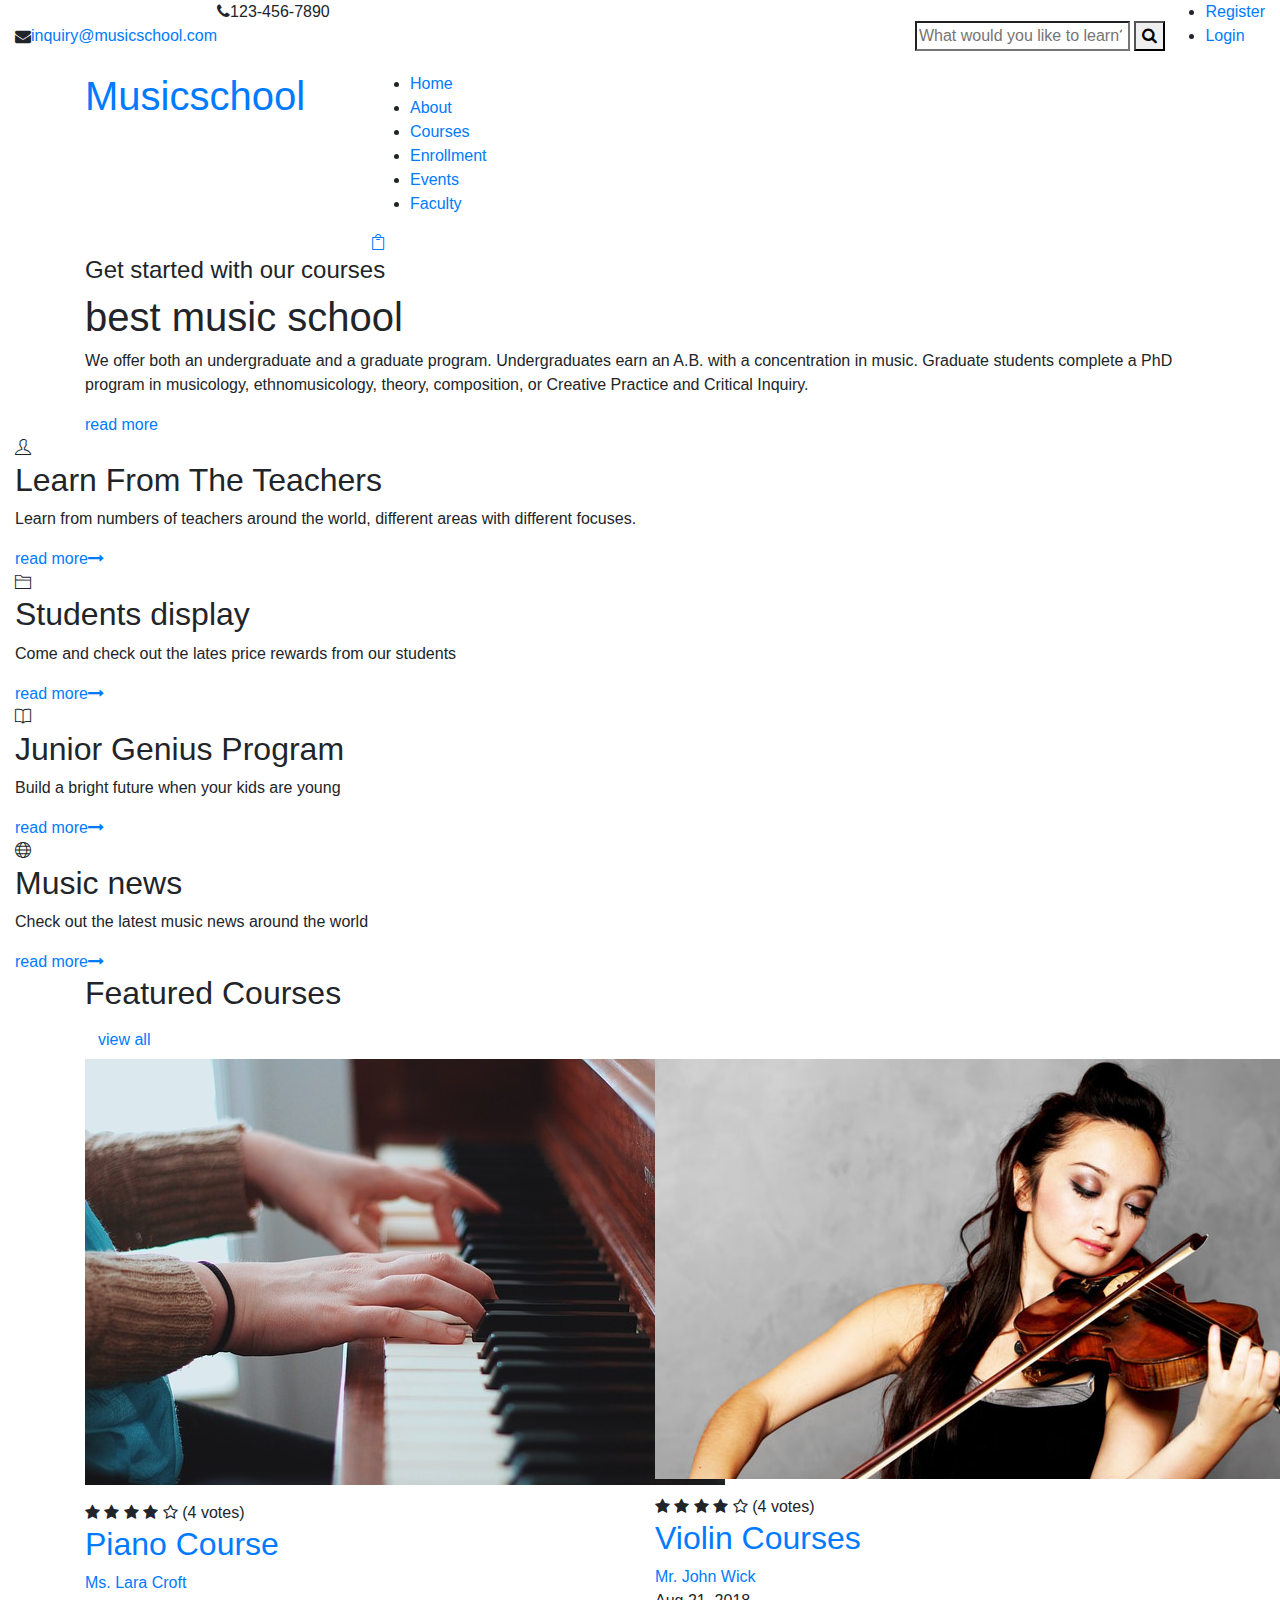
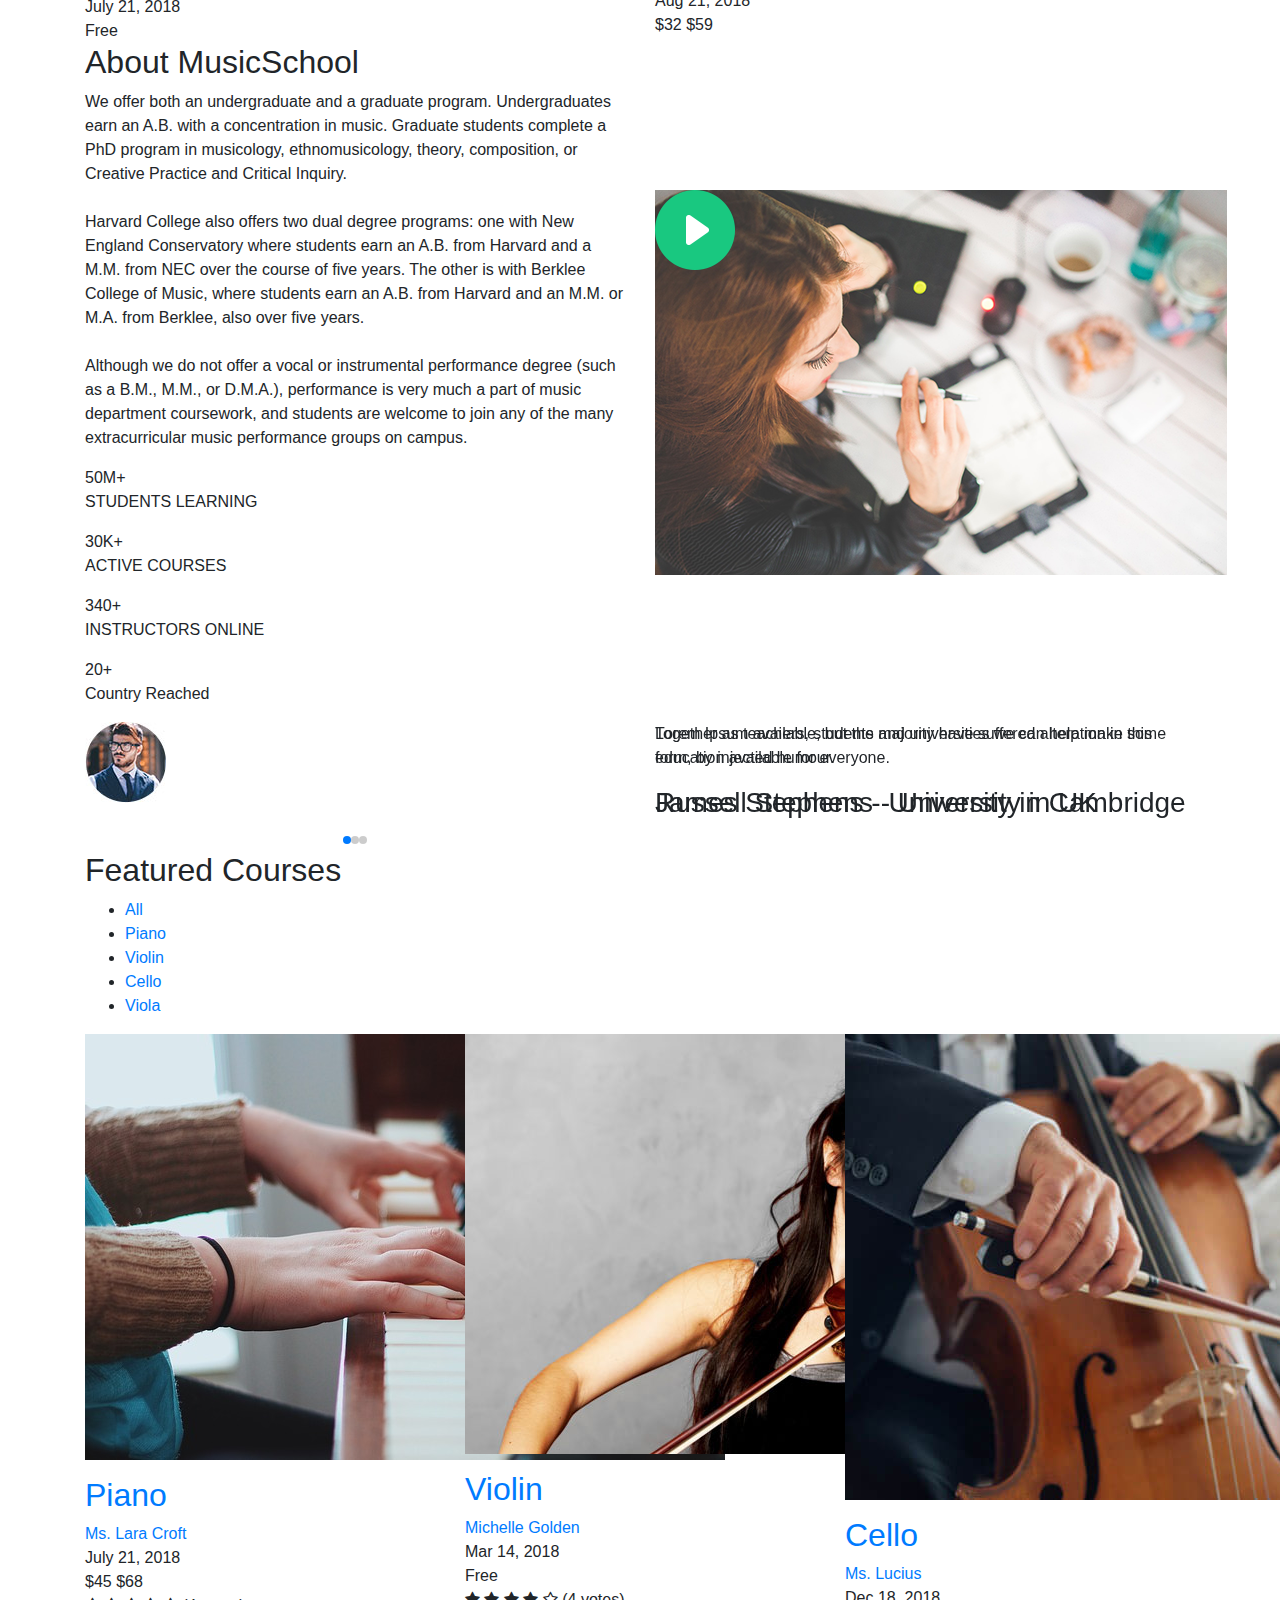
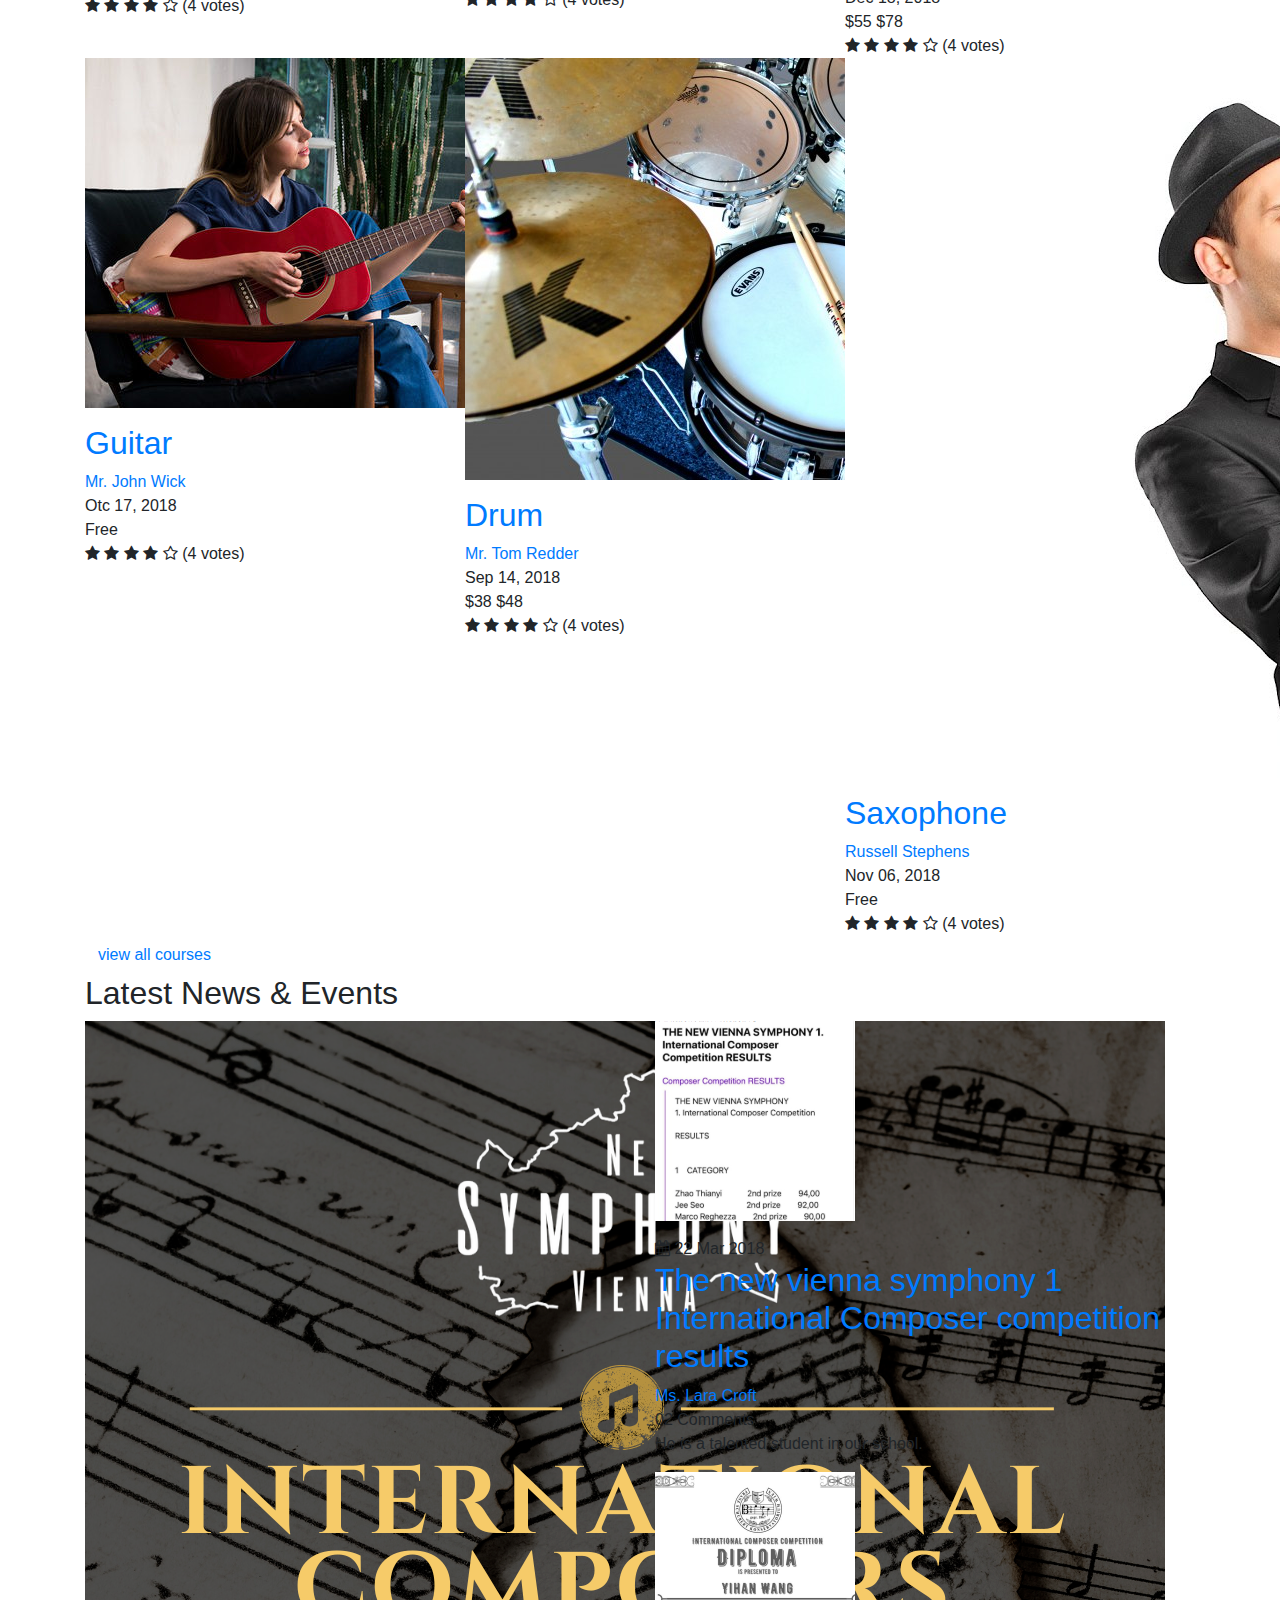
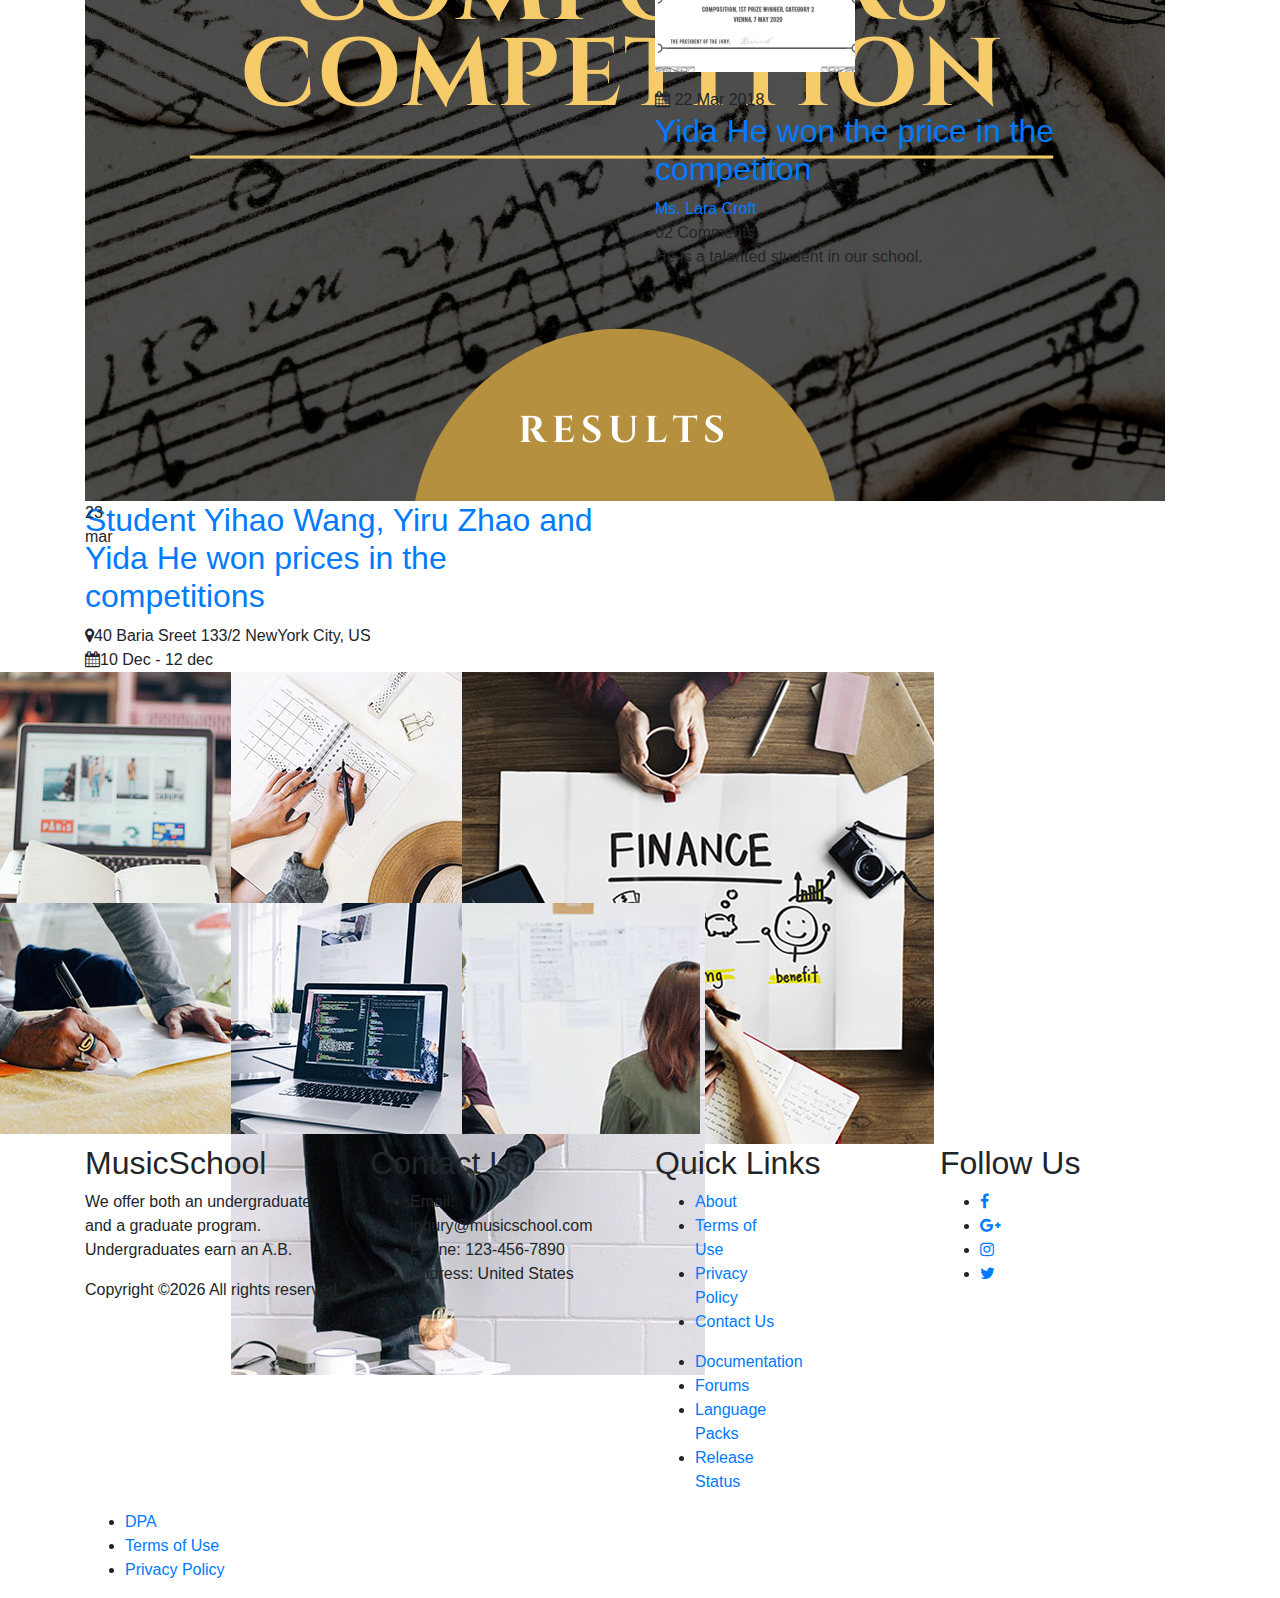
==== commit 7fb1ed2d: "Remove download app icons" ====
--- a/index.html
+++ b/index.html
@@ -33,11 +33,11 @@
                     <div class="row">
                         <div class="col-12 col-lg-6 d-none d-md-flex flex-wrap justify-content-center justify-content-lg-start mb-3 mb-lg-0">
                             <div class="header-bar-email d-flex align-items-center">
-                                <i class="fa fa-envelope"></i><a href="#">tuanna.design@gmail.com</a>
+                                <i class="fa fa-envelope"></i><a href="#">inquiry@musicschool.com</a>
                             </div><!-- .header-bar-email -->
 
                             <div class="header-bar-text lg-flex align-items-center">
-                                <p><i class="fa fa-phone"></i>001-1234-88888 </p>
+                                <p><i class="fa fa-phone"></i>123-456-7890 </p>
                             </div><!-- .header-bar-text -->
                         </div><!-- .col -->
 
@@ -807,33 +807,6 @@
         </div><!-- .gallery-wrap -->
     </section><!-- .home-gallery -->
 
-    <div class="clients-logo">
-        <div class="container">
-            <div class="row">
-                <div class="col-12 flex flex-wrap justify-content-center justify-content-lg-between align-items-center">
-                    <div class="logo-wrap">
-                        <img src="images/logo-1.png" alt="">
-                    </div><!-- .logo-wrap -->
-
-                    <div class="logo-wrap">
-                        <img src="images/logo-2.png" alt="">
-                    </div><!-- .logo-wrap -->
-
-                    <div class="logo-wrap">
-                        <img src="images/logo-3.png" alt="">
-                    </div><!-- .logo-wrap -->
-
-                    <div class="logo-wrap">
-                        <img src="images/logo-4.png" alt="">
-                    </div><!-- .logo-wrap -->
-
-                    <div class="logo-wrap">
-                        <img src="images/logo-5.png" alt="">
-                    </div><!-- .logo-wrap -->
-                </div><!-- .col -->
-            </div><!-- .row -->
-        </div><!-- .container -->
-    </div><!-- .clients-logo -->
 
     <footer class="site-footer">
         <div class="footer-widgets">
@@ -846,7 +819,7 @@
                             <p>We offer both an undergraduate and a graduate program. Undergraduates earn an A.B. </p>
 
                             <p class="footer-copyright"><!-- Link back to Colorlib can't be removed. Template is licensed under CC BY 3.0. -->
-Copyright &copy;<script>document.write(new Date().getFullYear());</script> All rights reserved | This template is made with <i class="fa fa-heart-o" aria-hidden="true"></i> by <a href="https://colorlib.com" target="_blank">Colorlib</a>
+Copyright &copy;<script>document.write(new Date().getFullYear());</script> All rights reserved</a>
 <!-- Link back to Colorlib can't be removed. Template is licensed under CC BY 3.0. --></p>
                         </div><!-- .foot-about -->
                     </div><!-- .col -->
@@ -856,9 +829,9 @@
                             <h2>Contact Us</h2>
 
                             <ul>
-                                <li>Email: info.deertcreative@gmail.com</li>
-                                <li>Phone: (+88) 111 555 666</li>
-                                <li>Address: 40 Baria Sreet 133/2 NewYork City, US</li>
+                                <li>Email: inqury@musicschool.com</li>
+                                <li>Phone: 123-456-7890</li>
+                                <li>Address: United States</li>
                             </ul>
                         </div><!-- .foot-contact -->
                     </div><!-- .col -->
@@ -902,14 +875,6 @@
         <div class="footer-bar">
             <div class="container">
                 <div class="row flex-wrap justify-content-center justify-content-lg-between align-items-center">
-                    <div class="col-12 col-lg-6">
-                        <div class="download-apps flex flex-wrap justify-content-center justify-content-lg-start align-items-center">
-                            <a href="#"><img src="images/app-store.png" alt=""></a>
-                            <a href="#"><img src="images/play-store.png" alt=""></a>
-                        </div><!-- .download-apps -->
-
-                    </div>
-
                     <div class="col-12 col-lg-6 mt-4 mt-lg-0">
                         <div class="footer-bar-nav">
                             <ul class="flex flex-wrap justify-content-center justify-content-lg-end align-items-center">
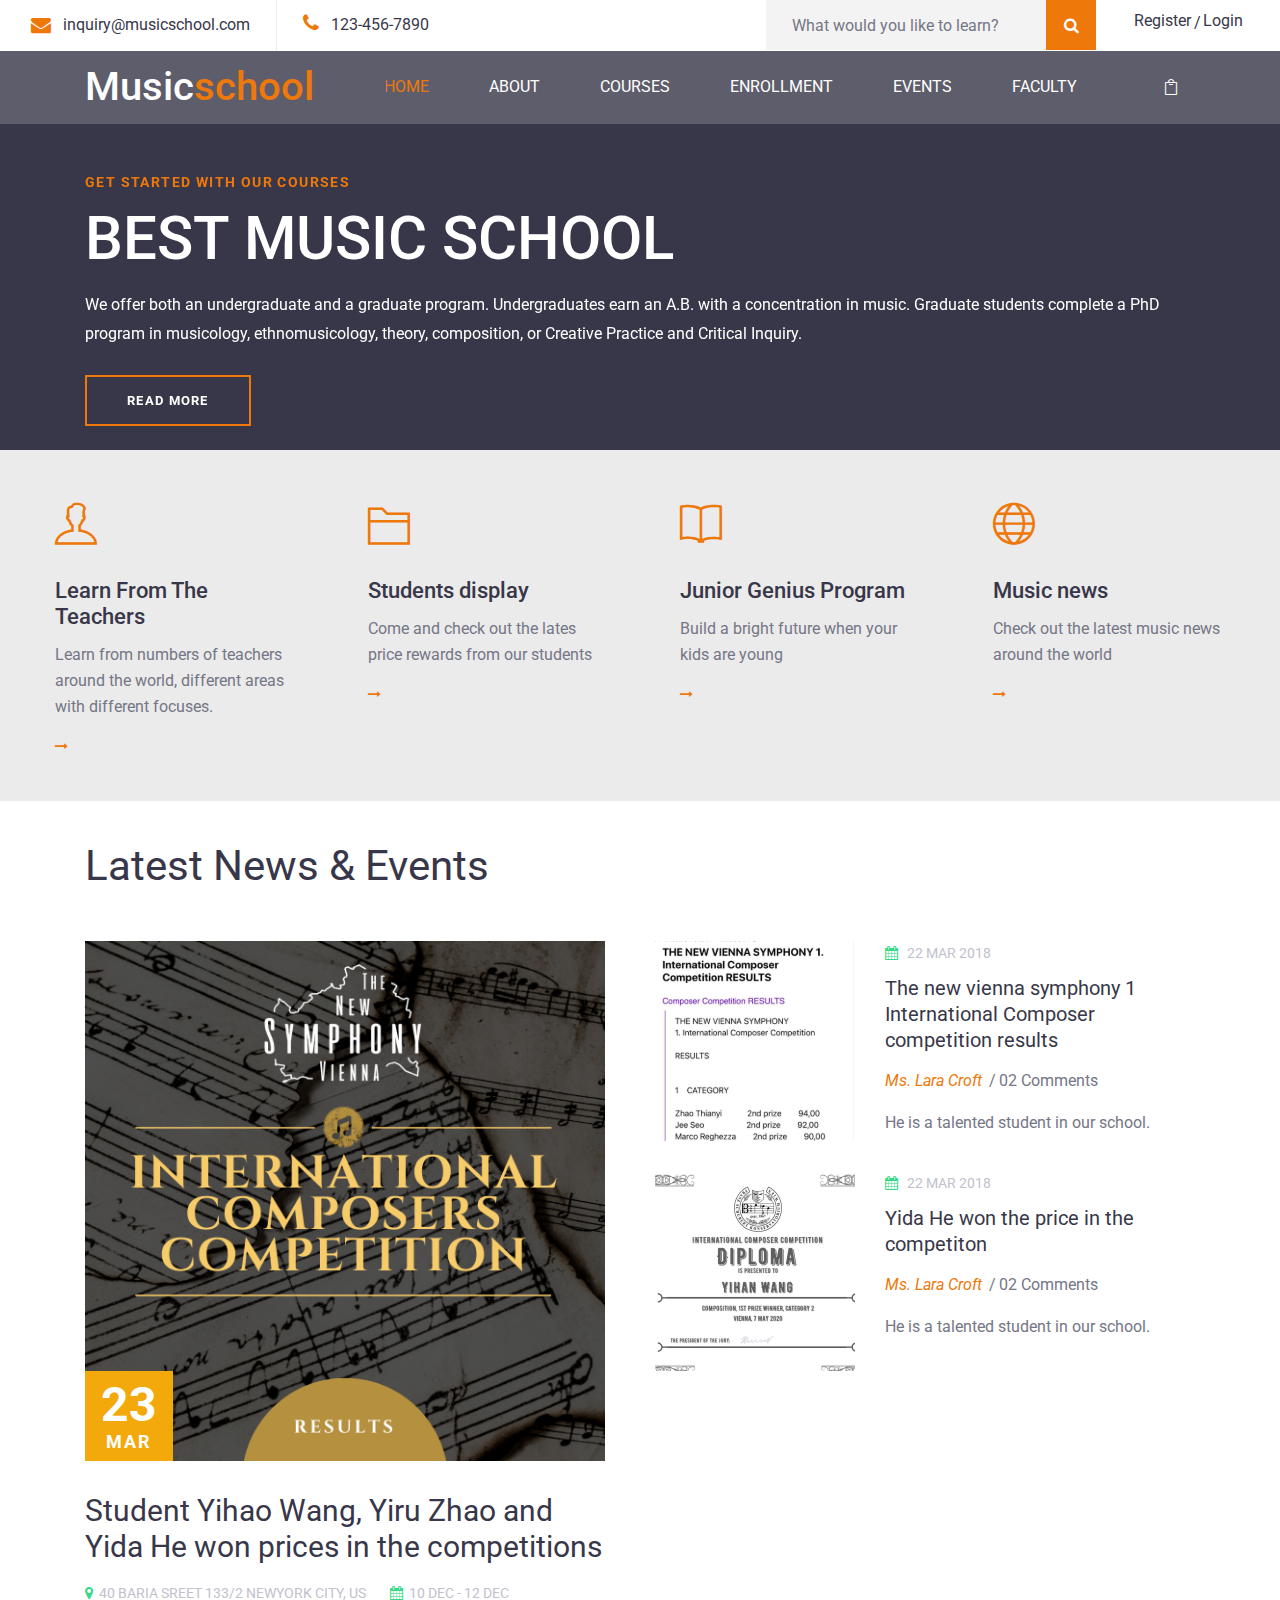
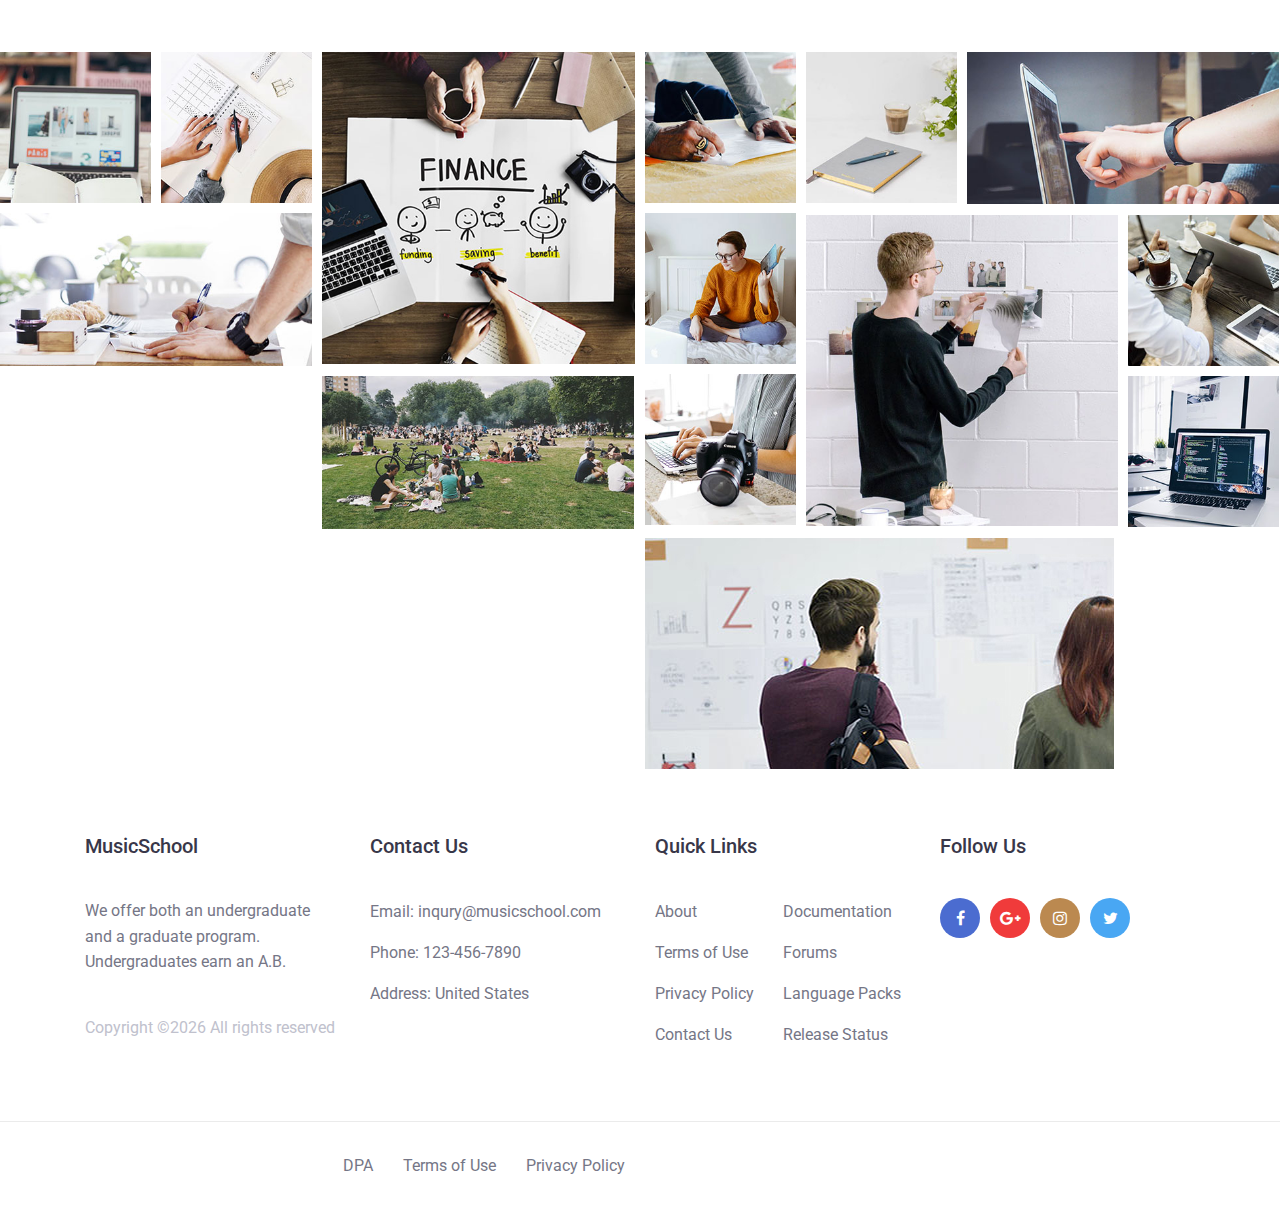
==== commit 15bcf9ce: "short home page with link" ====
--- a/index.html
+++ b/index.html
@@ -1,7 +1,7 @@
 <!DOCTYPE html>
 <html lang="en">
 <head>
-    <title>Hello World</title>
+    <title>Music School Demo</title>
 
     <!-- Required meta tags -->
     <meta charset="utf-8">
@@ -27,77 +27,78 @@
 </head>
 <body>
     <div class="hero-content">
-        <header class="site-header">
-            <div class="top-header-bar">
-                <div class="container-fluid">
-                    <div class="row">
-                        <div class="col-12 col-lg-6 d-none d-md-flex flex-wrap justify-content-center justify-content-lg-start mb-3 mb-lg-0">
-                            <div class="header-bar-email d-flex align-items-center">
-                                <i class="fa fa-envelope"></i><a href="#">inquiry@musicschool.com</a>
-                            </div><!-- .header-bar-email -->
-
-                            <div class="header-bar-text lg-flex align-items-center">
-                                <p><i class="fa fa-phone"></i>123-456-7890 </p>
-                            </div><!-- .header-bar-text -->
-                        </div><!-- .col -->
-
-                        <div class="col-12 col-lg-6 d-flex flex-wrap justify-content-center justify-content-lg-end align-items-center">
-                            <div class="header-bar-search">
-                                <form class="flex align-items-stretch">
-                                    <input type="search" placeholder="What would you like to learn?">
-                                    <button type="submit" value="" class="flex justify-content-center align-items-center"><i class="fa fa-search"></i></button>
-                                </form>
-                            </div><!-- .header-bar-search -->
-
-                            <div class="header-bar-menu">
-                                <ul class="flex justify-content-center align-items-center py-2 pt-md-0">
-                                    <li><a href="#">Register</a></li>
-                                    <li><a href="#">Login</a></li>
-                                </ul>
-                            </div><!-- .header-bar-menu -->
-                        </div><!-- .col -->
-                    </div><!-- .row -->
-                </div><!-- .container-fluid -->
-            </div><!-- .top-header-bar -->
-
-            <div class="nav-bar">
-                <div class="container">
-                    <div class="row">
-                        <div class="col-9 col-lg-3">
-                            <div class="site-branding">
-                                <h1 class="site-title"><a href="index.html" rel="home">Music<span>school</span></a></h1>
-                            </div><!-- .site-branding -->
-                        </div><!-- .col -->
-
-                        <div class="col-3 col-lg-9 flex justify-content-end align-content-center">
-                            <nav class="site-navigation flex justify-content-end align-items-center">
-                                <ul class="flex flex-column flex-lg-row justify-content-lg-end align-content-center">
-                                    <li class="current-menu-item"><a href="index.html">Home</a></li>
-                                    <li><a href="#">About</a></li>
-                                    <li><a href="#">Courses</a></li>
-                                    <li><a href="#">Enrollment</a></li>
-									<li><a href="#">Events</a></li>
-									<li><a href="#">Faculty</a></li>
-                                </ul>
-
-                                <div class="hamburger-menu d-lg-none">
-                                    <span></span>
-                                    <span></span>
-                                    <span></span>
-                                    <span></span>
-                                </div><!-- .hamburger-menu -->
-
-                                <div class="header-bar-cart">
-                                    <a href="#" class="flex justify-content-center align-items-center"><span aria-hidden="true" class="icon_bag_alt"></span></a>
+            <header class="site-header">
+                <div class="top-header-bar">
+                    <div class="container-fluid">
+                        <div class="row">
+                            <div class="col-12 col-lg-6 d-none d-md-flex flex-wrap justify-content-center justify-content-lg-start mb-3 mb-lg-0">
+                                <div class="header-bar-email d-flex align-items-center">
+                                    <i class="fa fa-envelope"></i><a href="#">inquiry@musicschool.com</a>
+                                </div><!-- .header-bar-email -->
+
+                                <div class="header-bar-text lg-flex align-items-center">
+                                    <p><i class="fa fa-phone"></i>123-456-7890 </p>
+                                </div><!-- .header-bar-text -->
+                            </div><!-- .col -->
+
+                            <div class="col-12 col-lg-6 d-flex flex-wrap justify-content-center justify-content-lg-end align-items-center">
+                                <div class="header-bar-search">
+                                    <form class="flex align-items-stretch">
+                                        <input type="search" placeholder="What would you like to learn?">
+                                        <button type="submit" value="" class="flex justify-content-center align-items-center"><i class="fa fa-search"></i></button>
+                                    </form>
                                 </div><!-- .header-bar-search -->
-                            </nav><!-- .site-navigation -->
-                        </div><!-- .col -->
-                    </div><!-- .row -->
-                </div><!-- .container -->
-            </div><!-- .nav-bar -->
-        </header><!-- .site-header -->
+
+                                <div class="header-bar-menu">
+                                    <ul class="flex justify-content-center align-items-center py-2 pt-md-0">
+                                        <li><a href="#">Register</a></li>
+                                        <li><a href="#">Login</a></li>
+                                    </ul>
+                                </div><!-- .header-bar-menu -->
+                            </div><!-- .col -->
+                        </div><!-- .row -->
+                    </div><!-- .container-fluid -->
+                </div><!-- .top-header-bar -->
+
+                <div class="nav-bar">
+                    <div class="container">
+                        <div class="row">
+                            <div class="col-9 col-lg-3">
+                                <div class="site-branding">
+                                    <h1 class="site-title"><a href="index.html" rel="home">Music<span>school</span></a></h1>
+                                </div><!-- .site-branding -->
+                            </div><!-- .col -->
+
+                            <div class="col-3 col-lg-9 flex justify-content-end align-content-center">
+                                <nav class="site-navigation flex justify-content-end align-items-center">
+                                    <ul class="flex flex-column flex-lg-row justify-content-lg-end align-content-center">
+                                        <li class="current-menu-item"><a href="index.html">Home</a></li>
+                                        <li><a href="about.html">About</a></li>
+                                        <li><a href="courses.html">Courses</a></li>
+                                        <li><a href="#">Enrollment</a></li>
+                                        <li><a href="event.html">Events</a></li>
+                                        <li><a href="#">Faculty</a></li>
+                                    </ul>
+
+                                    <div class="hamburger-menu d-lg-none">
+                                        <span></span>
+                                        <span></span>
+                                        <span></span>
+                                        <span></span>
+                                    </div><!-- .hamburger-menu -->
+
+                                    <div class="header-bar-cart">
+                                        <a href="#" class="flex justify-content-center align-items-center"><span aria-hidden="true" class="icon_bag_alt"></span></a>
+                                    </div><!-- .header-bar-search -->
+                                </nav><!-- .site-navigation -->
+                            </div><!-- .col -->
+                        </div><!-- .row -->
+                    </div><!-- .container -->
+                </div><!-- .nav-bar -->
+            </header><!-- .site-header -->
 
         <div class="hero-content-overlay">
+            <div class="hero-content-bgimg">
             <div class="container">
                 <div class="row">
                     <div class="col-12">
@@ -118,6 +119,7 @@
                     </div><!-- .col -->
                 </div><!-- .row -->
             </div><!-- .container -->
+            </div>
         </div><!-- .hero-content-hero-content-overlay -->
     </div><!-- .hero-content -->
 
@@ -199,466 +201,466 @@
         </div><!-- .container-fluid -->
     </div><!-- .icon-boxes -->
 
-    <section class="featured-courses horizontal-column courses-wrap">
-        <div class="container">
-            <div class="row">
-                <div class="col-12">
-                    <header class="heading flex justify-content-between align-items-center">
-                        <h2 class="entry-title">Featured Courses</h2>
-
-                        <a class="btn mt-4 mt-sm-0" href="#">view all</a>
-                    </header><!-- .heading -->
-                </div><!-- .col -->
-
-                <div class="col-12 col-lg-6">
-                    <div class="course-content flex flex-wrap justify-content-between align-content-lg-stretch">
-                        <figure class="course-thumbnail">
-                            <a href="#"><img src="images/piano-at-home.jpg" alt=""></a>
-                        </figure><!-- .course-thumbnail -->
-
-                        <div class="course-content-wrap">
-                            <header class="entry-header">
-                                <div class="course-ratings flex align-items-center">
-                                    <span class="fa fa-star checked"></span>
-                                    <span class="fa fa-star checked"></span>
-                                    <span class="fa fa-star checked"></span>
-                                    <span class="fa fa-star checked"></span>
-                                    <span class="fa fa-star-o"></span>
-
-                                    <span class="course-ratings-count">(4 votes)</span>
-                                </div><!-- .course-ratings -->
-
-                                <h2 class="entry-title"><a href="#">Piano Course</a></h2>
-
-                                <div class="entry-meta flex flex-wrap align-items-center">
-                                    <div class="course-author"><a href="#">Ms. Lara Croft </a></div>
-
-                                    <div class="course-date">July 21, 2018</div>
-                                </div><!-- .course-date -->
-                            </header><!-- .entry-header -->
-
-                            <footer class="entry-footer flex justify-content-between align-items-center">
-                                <div class="course-cost">
-                                    <span class="free-cost">Free</span>
-                                </div><!-- .course-cost -->
-                            </footer><!-- .entry-footer -->
-                        </div><!-- .course-content-wrap -->
-                    </div><!-- .course-content -->
-                </div><!-- .col -->
-
-                <div class="col-12 col-lg-6">
-                    <div class="course-content flex flex-wrap justify-content-between align-content-lg-stretch">
-                        <figure class="course-thumbnail">
-                            <a href="#"><img src="images/What-Are-The-Benefits-Of-Playing-The-Violin-Blog.jpg" alt=""></a>
-                        </figure><!-- .course-thumbnail -->
-
-                        <div class="course-content-wrap">
-                            <header class="entry-header">
-                                <div class="course-ratings flex align-items-center">
-                                    <span class="fa fa-star checked"></span>
-                                    <span class="fa fa-star checked"></span>
-                                    <span class="fa fa-star checked"></span>
-                                    <span class="fa fa-star checked"></span>
-                                    <span class="fa fa-star-o"></span>
-
-                                    <span class="course-ratings-count">(4 votes)</span>
-                                </div><!-- .course-ratings -->
-
-                                <h2 class="entry-title"><a href="#">Violin Courses</a></h2>
-
-                                <div class="entry-meta flex flex-wrap align-items-center">
-                                    <div class="course-author"><a href="#">Mr. John Wick</a></div>
-
-                                    <div class="course-date">Aug 21, 2018</div>
-                                </div><!-- .course-date -->
-                            </header><!-- .entry-header -->
-
-                            <footer class="entry-footer flex justify-content-between align-items-center">
-                                <div class="course-cost">
-                                    $32 <span class="price-drop">$59</span>
-                                </div><!-- .course-cost -->
-                            </footer><!-- .entry-footer -->
-                        </div><!-- .course-content-wrap -->
-                    </div><!-- .course-content -->
-                </div><!-- .col -->
-            </div><!-- .row -->
-        </div><!-- .container -->
-    </section><!-- .courses-wrap -->
-
-    <section class="about-section">
-        <div class="container">
-            <div class="row">
-                <div class="col-12 col-lg-6 align-content-lg-stretch">
-                    <header class="heading">
-                        <h2 class="entry-title">About MusicSchool</h2>
-
-                        <p>We offer both an undergraduate and a graduate program. Undergraduates earn an A.B. with a concentration in music. Graduate students complete a PhD program in musicology, ethnomusicology, theory, composition, or Creative Practice and Critical Inquiry.
-
-<br><br>Harvard College also offers two dual degree programs: one with New England Conservatory where students earn an A.B. from Harvard and a M.M. from NEC over the course of five years. The other is with Berklee College of Music, where students earn an A.B. from Harvard and an M.M. or M.A. from Berklee, also over five years.
-
-<br><br>Although we do not offer a vocal or instrumental performance degree (such as a B.M., M.M., or D.M.A.), performance is very much a part of music department coursework, and students are welcome to join any of the many extracurricular music performance groups on campus.</p>
-                    </header><!-- .heading -->
-
-                    <div class="entry-content ezuca-stats">
-                        <div class="stats-wrap flex flex-wrap justify-content-lg-between">
-                            <div class="stats-count">
-                                50<span>M+</span>
-                                <p>STUDENTS LEARNING</p>
-                            </div><!-- .stats-count -->
-
-                            <div class="stats-count">
-                                30<span>K+</span>
-                                <p>ACTIVE COURSES</p>
-                            </div><!-- .stats-count -->
-
-                            <div class="stats-count">
-                                340<span>+</span>
-                                <p>INSTRUCTORS ONLINE</p>
-                            </div><!-- .stats-count -->
-
-                            <div class="stats-count">
-                                20<span>+</span>
-                                <p>Country Reached</p>
-                            </div><!-- .stats-count -->
-                        </div><!-- .stats-wrap -->
-                    </div><!-- .ezuca-stats -->
-                </div><!-- .col -->
-
-                <div class="col-12 col-lg-6 flex align-content-center mt-5 mt-lg-0">
-                    <div class="ezuca-video position-relative">
-                        <div class="video-play-btn position-absolute">
-                            <img src="images/video-icon.png" alt="Video Play">
-                        </div><!-- .video-play-btn -->
-
-                        <img src="images/video-screenshot.png" alt="">
-                    </div><!-- .ezuca-video -->
-                </div><!-- .col -->
-            </div><!-- .row -->
-        </div><!-- .container -->
-    </section><!-- .about-section -->
-
-    <section class="testimonial-section">
-        <!-- Swiper -->
-        <div class="swiper-container testimonial-slider">
-            <div class="swiper-wrapper">
-                <div class="swiper-slide">
-                    <div class="container">
-                        <div class="row">
-                            <div class="col-12 col-lg-6 order-2 order-lg-1 flex align-items-center mt-5 mt-lg-0">
-                                <figure class="user-avatar">
-                                    <img src="images/user-1.jpg" alt="">
-                                </figure><!-- .user-avatar -->
-                            </div><!-- .col -->
-
-                            <div class="col-12 col-lg-6 order-1 order-lg-2 content-wrap h-100">
-                                <div class="entry-content">
-                                    <p>Together as teachers, students and universities we can help make this education available for everyone.</p>
-                                </div><!-- .entry-content -->
-
-                                <div class="entry-footer">
-                                    <h3 class="testimonial-user">Russell Stephens - <span>University in UK</span></h3>
-                                </div><!-- .entry-footer -->
-                            </div><!-- .col -->
-                        </div><!-- .row -->
-                    </div><!-- .container -->
-                </div><!-- .swiper-slide -->
-
-                <div class="swiper-slide">
-                    <div class="container">
-                        <div class="row">
-                            <div class="col-12 col-lg-6 order-2 order-lg-1 flex align-items-center mt-5 mt-lg-0">
-                                <figure class="user-avatar">
-                                    <img src="images/user-2.jpg" alt="">
-                                </figure><!-- .user-avatar -->
-                            </div><!-- .col -->
-
-                            <div class="col-12 col-lg-6 order-1 order-lg-2 content-wrap h-100">
-                                <div class="entry-content">
-                                    <p>No pain, no gain. No one could succeed without any effort. <br>Come and learn from here!</p>
-                                </div><!-- .entry-content -->
-
-                                <div class="entry-footer">
-                                    <h3 class="testimonial-user">Robert Stephens - <span>University in Oxford</span></h3>
-                                </div><!-- .entry-footer -->
-                            </div><!-- .col -->
-                        </div><!-- .row -->
-                    </div><!-- .container -->
-                </div><!-- .swiper-slide -->
-
-                <div class="swiper-slide">
-                    <div class="container">
-                        <div class="row">
-                            <div class="col-12 col-lg-6 flex order-2 order-lg-1 align-items-center mt-5 mt-lg-0">
-                                <figure class="user-avatar">
-                                    <img src="images/user-3.jpg" alt="">
-                                </figure><!-- .user-avatar -->
-                            </div><!-- .col -->
-
-                            <div class="col-12 col-lg-6 order-1 order-lg-2 content-wrap h-100">
-                                <div class="entry-content">
-                                    <p>Lorem Ipsum available, but the majority have suffered alteration in some form, by injected humour.</p>
-                                </div><!-- .entry-content -->
-
-                                <div class="entry-footer">
-                                    <h3 class="testimonial-user">James Stephens - <span>University in Cambridge</span></h3>
-                                </div><!-- .entry-footer -->
-                            </div><!-- .col -->
-                        </div><!-- .row -->
-                    </div><!-- .container -->
-                </div><!-- .swiper-slide -->
-            </div><!-- .swiper-wrapper -->
-
-            <div class="container">
-                <div class="row">
-                    <div class="col-12 col-lg-6 mt-5 mt-lg-0">
-                        <div class="swiper-pagination position-relative flex justify-content-center align-items-center"></div>
-                    </div><!-- .col -->
-                </div><!-- .row -->
-            </div><!-- .container -->
-        </div><!-- .testimonial-slider -->
-    </section><!-- .testimonial-section -->
-
-    <section class="featured-courses vertical-column courses-wrap">
-        <div class="container">
-            <div class="row mx-m-25">
-                <div class="col-12 px-25">
-                    <header class="heading flex flex-wrap justify-content-between align-items-center">
-                        <h2 class="entry-title">Featured Courses</h2>
-
-                        <nav class="courses-menu mt-3 mt-lg-0">
-                            <ul class="flex flex-wrap justify-content-md-end align-items-center">
-                                <li class="active"><a href="#">All</a></li>
-                                <li><a href="#">Piano</a></li>
-                                <li><a href="#">Violin</a></li>
-                                <li><a href="#">Cello</a></li>
-                                <li><a href="#">Viola</a></li>
-                            </ul>
-                        </nav><!-- .courses-menu -->
-                    </header><!-- .heading -->
-                </div><!-- .col -->
-
-                <div class="col-12 col-md-6 col-lg-4 px-25">
-                    <div class="course-content">
-                        <figure class="course-thumbnail">
-                            <a href="#"><img src="images/piano-at-home.jpg" alt=""></a>
-                        </figure><!-- .course-thumbnail -->
-
-                        <div class="course-content-wrap">
-                            <header class="entry-header">
-                                <h2 class="entry-title"><a href="#">Piano</a></h2>
-
-                                <div class="entry-meta flex align-items-center">
-                                    <div class="course-author"><a href="#">Ms. Lara Croft </a></div>
-
-                                    <div class="course-date">July 21, 2018</div>
-                                </div><!-- .course-date -->
-                            </header><!-- .entry-header -->
-
-                            <footer class="entry-footer flex justify-content-between align-items-center">
-                                <div class="course-cost">
-                                    $45 <span class="price-drop">$68</span>
-                                </div><!-- .course-cost -->
-
-                                <div class="course-ratings flex justify-content-end align-items-center">
-                                    <span class="fa fa-star checked"></span>
-                                    <span class="fa fa-star checked"></span>
-                                    <span class="fa fa-star checked"></span>
-                                    <span class="fa fa-star checked"></span>
-                                    <span class="fa fa-star-o"></span>
-
-                                    <span class="course-ratings-count">(4 votes)</span>
-                                </div><!-- .course-ratings -->
-                            </footer><!-- .entry-footer -->
-                        </div><!-- .course-content-wrap -->
-                    </div><!-- .course-content -->
-                </div><!-- .col -->
-
-                <div class="col-12 col-md-6 col-lg-4 px-25">
-                    <div class="course-content">
-                        <figure class="course-thumbnail">
-                            <a href="#"><img src="images/What-Are-The-Benefits-Of-Playing-The-Violin-Blog.jpg" alt=""></a>
-                        </figure><!-- .course-thumbnail -->
-
-                        <div class="course-content-wrap">
-                            <header class="entry-header">
-                                <h2 class="entry-title"><a href="#">Violin</a></h2>
-
-                                <div class="entry-meta flex align-items-center">
-                                    <div class="course-author"><a href="#">Michelle Golden</a></div>
-
-                                    <div class="course-date">Mar 14, 2018</div>
-                                </div><!-- .course-date -->
-                            </header><!-- .entry-header -->
-
-                            <footer class="entry-footer flex justify-content-between align-items-center">
-                                <div class="course-cost">
-                                    <span class="free-cost">Free</span>
-                                </div><!-- .price-drop -->
-
-                                <div class="course-ratings flex justify-content-end align-items-center">
-                                    <span class="fa fa-star checked"></span>
-                                    <span class="fa fa-star checked"></span>
-                                    <span class="fa fa-star checked"></span>
-                                    <span class="fa fa-star checked"></span>
-                                    <span class="fa fa-star-o"></span>
-
-                                    <span class="course-ratings-count">(4 votes)</span>
-                                </div><!-- .course-ratings -->
-                            </footer><!-- .entry-footer -->
-                        </div><!-- .course-content-wrap -->
-                    </div><!-- .course-content -->
-                </div><!-- .col -->
-
-                <div class="col-12 col-md-6 col-lg-4 px-25">
-                    <div class="course-content">
-                        <figure class="course-thumbnail">
-                            <a href="#"><img src="images/reasons-to-play-cello.jpg" alt=""></a>
-                        </figure><!-- .course-thumbnail -->
-
-                        <div class="course-content-wrap">
-                            <header class="entry-header">
-                                <h2 class="entry-title"><a href="#">Cello</a></h2>
-
-                                <div class="entry-meta flex align-items-center">
-                                    <div class="course-author"><a href="#">Ms. Lucius</a></div>
-
-                                    <div class="course-date">Dec 18, 2018</div>
-                                </div><!-- .course-date -->
-                            </header><!-- .entry-header -->
-
-                            <footer class="entry-footer flex justify-content-between align-items-center">
-                                <div class="course-cost">
-                                    $55 <span class="price-drop">$78</span>
-                                </div><!-- .course-cost -->
-
-                                <div class="course-ratings flex justify-content-end align-items-center">
-                                    <span class="fa fa-star checked"></span>
-                                    <span class="fa fa-star checked"></span>
-                                    <span class="fa fa-star checked"></span>
-                                    <span class="fa fa-star checked"></span>
-                                    <span class="fa fa-star-o"></span>
-
-                                    <span class="course-ratings-count">(4 votes)</span>
-                                </div><!-- .course-ratings -->
-                            </footer><!-- .entry-footer -->
-                        </div><!-- .course-content-wrap -->
-                    </div><!-- .course-content -->
-                </div><!-- .col -->
-
-                <div class="col-12 col-md-6 col-lg-4 px-25">
-                    <div class="course-content">
-                        <figure class="course-thumbnail">
-                            <a href="#"><img src="images/guitar.jpg" alt=""></a>
-                        </figure><!-- .course-thumbnail -->
-
-                        <div class="course-content-wrap">
-                            <header class="entry-header">
-                                <h2 class="entry-title"><a href="#">Guitar</a></h2>
-
-                                <div class="entry-meta flex align-items-center">
-                                    <div class="course-author"><a href="#">Mr. John Wick</a></div>
-
-                                    <div class="course-date">Otc 17, 2018</div>
-                                </div><!-- .course-date -->
-                            </header><!-- .entry-header -->
-
-                            <footer class="entry-footer flex justify-content-between align-items-center">
-                                <div class="course-cost">
-                                    <span class="free-cost">Free</span>
-                                </div><!-- .course-cost -->
-
-                                <div class="course-ratings flex justify-content-end align-items-center">
-                                    <span class="fa fa-star checked"></span>
-                                    <span class="fa fa-star checked"></span>
-                                    <span class="fa fa-star checked"></span>
-                                    <span class="fa fa-star checked"></span>
-                                    <span class="fa fa-star-o"></span>
-
-                                    <span class="course-ratings-count">(4 votes)</span>
-                                </div><!-- .course-ratings -->
-                            </footer><!-- .entry-footer -->
-                        </div><!-- .course-content-wrap -->
-                    </div><!-- .course-content -->
-                </div><!-- .col -->
-
-                <div class="col-12 col-md-6 col-lg-4 px-25">
-                    <div class="course-content">
-                        <figure class="course-thumbnail">
-                            <a href="#"><img src="images/drum.jpg" alt=""></a>
-                        </figure><!-- .course-thumbnail -->
-
-                        <div class="course-content-wrap">
-                            <header class="entry-header">
-                                <h2 class="entry-title"><a href="#">Drum</a></h2>
-
-                                <div class="entry-meta flex align-items-center">
-                                    <div class="course-author"><a href="#">Mr. Tom Redder</a></div>
-
-                                    <div class="course-date">Sep 14, 2018</div>
-                                </div><!-- .course-date -->
-                            </header><!-- .entry-header -->
-
-                            <footer class="entry-footer flex justify-content-between align-items-center">
-                                <div class="course-cost">
-                                    $38 <span class="price-drop">$48</span>
-                                </div><!-- .course-cost -->
-
-                                <div class="course-ratings flex justify-content-end align-items-center">
-                                    <span class="fa fa-star checked"></span>
-                                    <span class="fa fa-star checked"></span>
-                                    <span class="fa fa-star checked"></span>
-                                    <span class="fa fa-star checked"></span>
-                                    <span class="fa fa-star-o"></span>
-
-                                    <span class="course-ratings-count">(4 votes)</span>
-                                </div><!-- .course-ratings -->
-                            </footer><!-- .entry-footer -->
-                        </div><!-- .course-content-wrap -->
-                    </div><!-- .course-content -->
-                </div><!-- .col -->
-
-                <div class="col-12 col-md-6 col-lg-4 px-25">
-                    <div class="course-content">
-                        <figure class="course-thumbnail">
-                            <a href="#"><img src="images/Saxophone.jpg" alt=""></a>
-                        </figure><!-- .course-thumbnail -->
-
-                        <div class="course-content-wrap">
-                            <header class="entry-header">
-                                <h2 class="entry-title"><a href="#">Saxophone</a></h2>
-
-                                <div class="entry-meta flex align-items-center">
-                                    <div class="course-author"><a href="#">Russell Stephens</a></div>
-
-                                    <div class="course-date">Nov 06, 2018</div>
-                                </div><!-- .course-date -->
-                            </header><!-- .entry-header -->
-
-                            <footer class="entry-footer flex justify-content-between align-items-center">
-                                <div class="course-cost">
-                                    <span class="free-cost">Free</span>
-                                </div><!-- .course-cost -->
-
-                                <div class="course-ratings flex justify-content-end align-items-center">
-                                    <span class="fa fa-star checked"></span>
-                                    <span class="fa fa-star checked"></span>
-                                    <span class="fa fa-star checked"></span>
-                                    <span class="fa fa-star checked"></span>
-                                    <span class="fa fa-star-o"></span>
-
-                                    <span class="course-ratings-count">(4 votes)</span>
-                                </div><!-- .course-ratings -->
-                            </footer><!-- .entry-footer -->
-                        </div><!-- .course-content-wrap -->
-                    </div><!-- .course-content -->
-                </div><!-- .col -->
-
-                <div class="col-12 px-25 flex justify-content-center">
-                    <a class="btn" href="#">view all courses</a>
-                </div><!-- .col -->
-            </div><!-- .row -->
-        </div><!-- .container -->
-    </section><!-- .courses-wrap -->
+    <!--<section class="featured-courses horizontal-column courses-wrap">-->
+        <!--<div class="container">-->
+            <!--<div class="row">-->
+                <!--<div class="col-12">-->
+                    <!--<header class="heading flex justify-content-between align-items-center">-->
+                        <!--<h2 class="entry-title">Featured Courses</h2>-->
+
+                        <!--<a class="btn mt-4 mt-sm-0" href="#">view all</a>-->
+                    <!--</header>&lt;!&ndash; .heading &ndash;&gt;-->
+                <!--</div>&lt;!&ndash; .col &ndash;&gt;-->
+
+                <!--<div class="col-12 col-lg-6">-->
+                    <!--<div class="course-content flex flex-wrap justify-content-between align-content-lg-stretch">-->
+                        <!--<figure class="course-thumbnail">-->
+                            <!--<a href="#"><img src="images/piano-at-home.jpg" alt=""></a>-->
+                        <!--</figure>&lt;!&ndash; .course-thumbnail &ndash;&gt;-->
+
+                        <!--<div class="course-content-wrap">-->
+                            <!--<header class="entry-header">-->
+                                <!--<div class="course-ratings flex align-items-center">-->
+                                    <!--<span class="fa fa-star checked"></span>-->
+                                    <!--<span class="fa fa-star checked"></span>-->
+                                    <!--<span class="fa fa-star checked"></span>-->
+                                    <!--<span class="fa fa-star checked"></span>-->
+                                    <!--<span class="fa fa-star-o"></span>-->
+
+                                    <!--<span class="course-ratings-count">(4 votes)</span>-->
+                                <!--</div>&lt;!&ndash; .course-ratings &ndash;&gt;-->
+
+                                <!--<h2 class="entry-title"><a href="#">Piano Course</a></h2>-->
+
+                                <!--<div class="entry-meta flex flex-wrap align-items-center">-->
+                                    <!--<div class="course-author"><a href="#">Ms. Lara Croft </a></div>-->
+
+                                    <!--<div class="course-date">July 21, 2018</div>-->
+                                <!--</div>&lt;!&ndash; .course-date &ndash;&gt;-->
+                            <!--</header>&lt;!&ndash; .entry-header &ndash;&gt;-->
+
+                            <!--<footer class="entry-footer flex justify-content-between align-items-center">-->
+                                <!--<div class="course-cost">-->
+                                    <!--<span class="free-cost">Free</span>-->
+                                <!--</div>&lt;!&ndash; .course-cost &ndash;&gt;-->
+                            <!--</footer>&lt;!&ndash; .entry-footer &ndash;&gt;-->
+                        <!--</div>&lt;!&ndash; .course-content-wrap &ndash;&gt;-->
+                    <!--</div>&lt;!&ndash; .course-content &ndash;&gt;-->
+                <!--</div>&lt;!&ndash; .col &ndash;&gt;-->
+
+                <!--<div class="col-12 col-lg-6">-->
+                    <!--<div class="course-content flex flex-wrap justify-content-between align-content-lg-stretch">-->
+                        <!--<figure class="course-thumbnail">-->
+                            <!--<a href="#"><img src="images/What-Are-The-Benefits-Of-Playing-The-Violin-Blog.jpg" alt=""></a>-->
+                        <!--</figure>&lt;!&ndash; .course-thumbnail &ndash;&gt;-->
+
+                        <!--<div class="course-content-wrap">-->
+                            <!--<header class="entry-header">-->
+                                <!--<div class="course-ratings flex align-items-center">-->
+                                    <!--<span class="fa fa-star checked"></span>-->
+                                    <!--<span class="fa fa-star checked"></span>-->
+                                    <!--<span class="fa fa-star checked"></span>-->
+                                    <!--<span class="fa fa-star checked"></span>-->
+                                    <!--<span class="fa fa-star-o"></span>-->
+
+                                    <!--<span class="course-ratings-count">(4 votes)</span>-->
+                                <!--</div>&lt;!&ndash; .course-ratings &ndash;&gt;-->
+
+                                <!--<h2 class="entry-title"><a href="#">Violin Courses</a></h2>-->
+
+                                <!--<div class="entry-meta flex flex-wrap align-items-center">-->
+                                    <!--<div class="course-author"><a href="#">Mr. John Wick</a></div>-->
+
+                                    <!--<div class="course-date">Aug 21, 2018</div>-->
+                                <!--</div>&lt;!&ndash; .course-date &ndash;&gt;-->
+                            <!--</header>&lt;!&ndash; .entry-header &ndash;&gt;-->
+
+                            <!--<footer class="entry-footer flex justify-content-between align-items-center">-->
+                                <!--<div class="course-cost">-->
+                                    <!--$32 <span class="price-drop">$59</span>-->
+                                <!--</div>&lt;!&ndash; .course-cost &ndash;&gt;-->
+                            <!--</footer>&lt;!&ndash; .entry-footer &ndash;&gt;-->
+                        <!--</div>&lt;!&ndash; .course-content-wrap &ndash;&gt;-->
+                    <!--</div>&lt;!&ndash; .course-content &ndash;&gt;-->
+                <!--</div>&lt;!&ndash; .col &ndash;&gt;-->
+            <!--</div>&lt;!&ndash; .row &ndash;&gt;-->
+        <!--</div>&lt;!&ndash; .container &ndash;&gt;-->
+    <!--</section>&lt;!&ndash; .courses-wrap &ndash;&gt;-->
+
+    <!--<section class="about-section">-->
+        <!--<div class="container">-->
+            <!--<div class="row">-->
+                <!--<div class="col-12 col-lg-6 align-content-lg-stretch">-->
+                    <!--<header class="heading">-->
+                        <!--<h2 class="entry-title">About MusicSchool</h2>-->
+
+                        <!--<p>We offer both an undergraduate and a graduate program. Undergraduates earn an A.B. with a concentration in music. Graduate students complete a PhD program in musicology, ethnomusicology, theory, composition, or Creative Practice and Critical Inquiry.-->
+
+<!--<br><br>Harvard College also offers two dual degree programs: one with New England Conservatory where students earn an A.B. from Harvard and a M.M. from NEC over the course of five years. The other is with Berklee College of Music, where students earn an A.B. from Harvard and an M.M. or M.A. from Berklee, also over five years.-->
+
+<!--<br><br>Although we do not offer a vocal or instrumental performance degree (such as a B.M., M.M., or D.M.A.), performance is very much a part of music department coursework, and students are welcome to join any of the many extracurricular music performance groups on campus.</p>-->
+                    <!--</header>&lt;!&ndash; .heading &ndash;&gt;-->
+
+                    <!--<div class="entry-content ezuca-stats">-->
+                        <!--<div class="stats-wrap flex flex-wrap justify-content-lg-between">-->
+                            <!--<div class="stats-count">-->
+                                <!--50<span>M+</span>-->
+                                <!--<p>STUDENTS LEARNING</p>-->
+                            <!--</div>&lt;!&ndash; .stats-count &ndash;&gt;-->
+
+                            <!--<div class="stats-count">-->
+                                <!--30<span>K+</span>-->
+                                <!--<p>ACTIVE COURSES</p>-->
+                            <!--</div>&lt;!&ndash; .stats-count &ndash;&gt;-->
+
+                            <!--<div class="stats-count">-->
+                                <!--340<span>+</span>-->
+                                <!--<p>INSTRUCTORS ONLINE</p>-->
+                            <!--</div>&lt;!&ndash; .stats-count &ndash;&gt;-->
+
+                            <!--<div class="stats-count">-->
+                                <!--20<span>+</span>-->
+                                <!--<p>Country Reached</p>-->
+                            <!--</div>&lt;!&ndash; .stats-count &ndash;&gt;-->
+                        <!--</div>&lt;!&ndash; .stats-wrap &ndash;&gt;-->
+                    <!--</div>&lt;!&ndash; .ezuca-stats &ndash;&gt;-->
+                <!--</div>&lt;!&ndash; .col &ndash;&gt;-->
+
+                <!--<div class="col-12 col-lg-6 flex align-content-center mt-5 mt-lg-0">-->
+                    <!--<div class="ezuca-video position-relative">-->
+                        <!--<div class="video-play-btn position-absolute">-->
+                            <!--<img src="images/video-icon.png" alt="Video Play">-->
+                        <!--</div>&lt;!&ndash; .video-play-btn &ndash;&gt;-->
+
+                        <!--<img src="images/video-screenshot.png" alt="">-->
+                    <!--</div>&lt;!&ndash; .ezuca-video &ndash;&gt;-->
+                <!--</div>&lt;!&ndash; .col &ndash;&gt;-->
+            <!--</div>&lt;!&ndash; .row &ndash;&gt;-->
+        <!--</div>&lt;!&ndash; .container &ndash;&gt;-->
+    <!--</section>&lt;!&ndash; .about-section &ndash;&gt;-->
+
+    <!--<section class="testimonial-section">-->
+        <!--&lt;!&ndash; Swiper &ndash;&gt;-->
+        <!--<div class="swiper-container testimonial-slider">-->
+            <!--<div class="swiper-wrapper">-->
+                <!--<div class="swiper-slide">-->
+                    <!--<div class="container">-->
+                        <!--<div class="row">-->
+                            <!--<div class="col-12 col-lg-6 order-2 order-lg-1 flex align-items-center mt-5 mt-lg-0">-->
+                                <!--<figure class="user-avatar">-->
+                                    <!--<img src="images/user-1.jpg" alt="">-->
+                                <!--</figure>&lt;!&ndash; .user-avatar &ndash;&gt;-->
+                            <!--</div>&lt;!&ndash; .col &ndash;&gt;-->
+
+                            <!--<div class="col-12 col-lg-6 order-1 order-lg-2 content-wrap h-100">-->
+                                <!--<div class="entry-content">-->
+                                    <!--<p>Together as teachers, students and universities we can help make this education available for everyone.</p>-->
+                                <!--</div>&lt;!&ndash; .entry-content &ndash;&gt;-->
+
+                                <!--<div class="entry-footer">-->
+                                    <!--<h3 class="testimonial-user">Russell Stephens - <span>University in UK</span></h3>-->
+                                <!--</div>&lt;!&ndash; .entry-footer &ndash;&gt;-->
+                            <!--</div>&lt;!&ndash; .col &ndash;&gt;-->
+                        <!--</div>&lt;!&ndash; .row &ndash;&gt;-->
+                    <!--</div>&lt;!&ndash; .container &ndash;&gt;-->
+                <!--</div>&lt;!&ndash; .swiper-slide &ndash;&gt;-->
+
+                <!--<div class="swiper-slide">-->
+                    <!--<div class="container">-->
+                        <!--<div class="row">-->
+                            <!--<div class="col-12 col-lg-6 order-2 order-lg-1 flex align-items-center mt-5 mt-lg-0">-->
+                                <!--<figure class="user-avatar">-->
+                                    <!--<img src="images/user-2.jpg" alt="">-->
+                                <!--</figure>&lt;!&ndash; .user-avatar &ndash;&gt;-->
+                            <!--</div>&lt;!&ndash; .col &ndash;&gt;-->
+
+                            <!--<div class="col-12 col-lg-6 order-1 order-lg-2 content-wrap h-100">-->
+                                <!--<div class="entry-content">-->
+                                    <!--<p>No pain, no gain. No one could succeed without any effort. <br>Come and learn from here!</p>-->
+                                <!--</div>&lt;!&ndash; .entry-content &ndash;&gt;-->
+
+                                <!--<div class="entry-footer">-->
+                                    <!--<h3 class="testimonial-user">Robert Stephens - <span>University in Oxford</span></h3>-->
+                                <!--</div>&lt;!&ndash; .entry-footer &ndash;&gt;-->
+                            <!--</div>&lt;!&ndash; .col &ndash;&gt;-->
+                        <!--</div>&lt;!&ndash; .row &ndash;&gt;-->
+                    <!--</div>&lt;!&ndash; .container &ndash;&gt;-->
+                <!--</div>&lt;!&ndash; .swiper-slide &ndash;&gt;-->
+
+                <!--<div class="swiper-slide">-->
+                    <!--<div class="container">-->
+                        <!--<div class="row">-->
+                            <!--<div class="col-12 col-lg-6 flex order-2 order-lg-1 align-items-center mt-5 mt-lg-0">-->
+                                <!--<figure class="user-avatar">-->
+                                    <!--<img src="images/user-3.jpg" alt="">-->
+                                <!--</figure>&lt;!&ndash; .user-avatar &ndash;&gt;-->
+                            <!--</div>&lt;!&ndash; .col &ndash;&gt;-->
+
+                            <!--<div class="col-12 col-lg-6 order-1 order-lg-2 content-wrap h-100">-->
+                                <!--<div class="entry-content">-->
+                                    <!--<p>Lorem Ipsum available, but the majority have suffered alteration in some form, by injected humour.</p>-->
+                                <!--</div>&lt;!&ndash; .entry-content &ndash;&gt;-->
+
+                                <!--<div class="entry-footer">-->
+                                    <!--<h3 class="testimonial-user">James Stephens - <span>University in Cambridge</span></h3>-->
+                                <!--</div>&lt;!&ndash; .entry-footer &ndash;&gt;-->
+                            <!--</div>&lt;!&ndash; .col &ndash;&gt;-->
+                        <!--</div>&lt;!&ndash; .row &ndash;&gt;-->
+                    <!--</div>&lt;!&ndash; .container &ndash;&gt;-->
+                <!--</div>&lt;!&ndash; .swiper-slide &ndash;&gt;-->
+            <!--</div>&lt;!&ndash; .swiper-wrapper &ndash;&gt;-->
+
+            <!--<div class="container">-->
+                <!--<div class="row">-->
+                    <!--<div class="col-12 col-lg-6 mt-5 mt-lg-0">-->
+                        <!--<div class="swiper-pagination position-relative flex justify-content-center align-items-center"></div>-->
+                    <!--</div>&lt;!&ndash; .col &ndash;&gt;-->
+                <!--</div>&lt;!&ndash; .row &ndash;&gt;-->
+            <!--</div>&lt;!&ndash; .container &ndash;&gt;-->
+        <!--</div>&lt;!&ndash; .testimonial-slider &ndash;&gt;-->
+    <!--</section>&lt;!&ndash; .testimonial-section &ndash;&gt;-->
+
+    <!--<section class="featured-courses vertical-column courses-wrap">-->
+        <!--<div class="container">-->
+            <!--<div class="row mx-m-25">-->
+                <!--<div class="col-12 px-25">-->
+                    <!--<header class="heading flex flex-wrap justify-content-between align-items-center">-->
+                        <!--<h2 class="entry-title">Featured Courses</h2>-->
+
+                        <!--<nav class="courses-menu mt-3 mt-lg-0">-->
+                            <!--<ul class="flex flex-wrap justify-content-md-end align-items-center">-->
+                                <!--<li class="active"><a href="#">All</a></li>-->
+                                <!--<li><a href="#">Piano</a></li>-->
+                                <!--<li><a href="#">Violin</a></li>-->
+                                <!--<li><a href="#">Cello</a></li>-->
+                                <!--<li><a href="#">Viola</a></li>-->
+                            <!--</ul>-->
+                        <!--</nav>&lt;!&ndash; .courses-menu &ndash;&gt;-->
+                    <!--</header>&lt;!&ndash; .heading &ndash;&gt;-->
+                <!--</div>&lt;!&ndash; .col &ndash;&gt;-->
+
+                <!--<div class="col-12 col-md-6 col-lg-4 px-25">-->
+                    <!--<div class="course-content">-->
+                        <!--<figure class="course-thumbnail">-->
+                            <!--<a href="#"><img src="images/piano-at-home.jpg" alt=""></a>-->
+                        <!--</figure>&lt;!&ndash; .course-thumbnail &ndash;&gt;-->
+
+                        <!--<div class="course-content-wrap">-->
+                            <!--<header class="entry-header">-->
+                                <!--<h2 class="entry-title"><a href="#">Piano</a></h2>-->
+
+                                <!--<div class="entry-meta flex align-items-center">-->
+                                    <!--<div class="course-author"><a href="#">Ms. Lara Croft </a></div>-->
+
+                                    <!--<div class="course-date">July 21, 2018</div>-->
+                                <!--</div>&lt;!&ndash; .course-date &ndash;&gt;-->
+                            <!--</header>&lt;!&ndash; .entry-header &ndash;&gt;-->
+
+                            <!--<footer class="entry-footer flex justify-content-between align-items-center">-->
+                                <!--<div class="course-cost">-->
+                                    <!--$45 <span class="price-drop">$68</span>-->
+                                <!--</div>&lt;!&ndash; .course-cost &ndash;&gt;-->
+
+                                <!--<div class="course-ratings flex justify-content-end align-items-center">-->
+                                    <!--<span class="fa fa-star checked"></span>-->
+                                    <!--<span class="fa fa-star checked"></span>-->
+                                    <!--<span class="fa fa-star checked"></span>-->
+                                    <!--<span class="fa fa-star checked"></span>-->
+                                    <!--<span class="fa fa-star-o"></span>-->
+
+                                    <!--<span class="course-ratings-count">(4 votes)</span>-->
+                                <!--</div>&lt;!&ndash; .course-ratings &ndash;&gt;-->
+                            <!--</footer>&lt;!&ndash; .entry-footer &ndash;&gt;-->
+                        <!--</div>&lt;!&ndash; .course-content-wrap &ndash;&gt;-->
+                    <!--</div>&lt;!&ndash; .course-content &ndash;&gt;-->
+                <!--</div>&lt;!&ndash; .col &ndash;&gt;-->
+
+                <!--<div class="col-12 col-md-6 col-lg-4 px-25">-->
+                    <!--<div class="course-content">-->
+                        <!--<figure class="course-thumbnail">-->
+                            <!--<a href="#"><img src="images/What-Are-The-Benefits-Of-Playing-The-Violin-Blog.jpg" alt=""></a>-->
+                        <!--</figure>&lt;!&ndash; .course-thumbnail &ndash;&gt;-->
+
+                        <!--<div class="course-content-wrap">-->
+                            <!--<header class="entry-header">-->
+                                <!--<h2 class="entry-title"><a href="#">Violin</a></h2>-->
+
+                                <!--<div class="entry-meta flex align-items-center">-->
+                                    <!--<div class="course-author"><a href="#">Michelle Golden</a></div>-->
+
+                                    <!--<div class="course-date">Mar 14, 2018</div>-->
+                                <!--</div>&lt;!&ndash; .course-date &ndash;&gt;-->
+                            <!--</header>&lt;!&ndash; .entry-header &ndash;&gt;-->
+
+                            <!--<footer class="entry-footer flex justify-content-between align-items-center">-->
+                                <!--<div class="course-cost">-->
+                                    <!--<span class="free-cost">Free</span>-->
+                                <!--</div>&lt;!&ndash; .price-drop &ndash;&gt;-->
+
+                                <!--<div class="course-ratings flex justify-content-end align-items-center">-->
+                                    <!--<span class="fa fa-star checked"></span>-->
+                                    <!--<span class="fa fa-star checked"></span>-->
+                                    <!--<span class="fa fa-star checked"></span>-->
+                                    <!--<span class="fa fa-star checked"></span>-->
+                                    <!--<span class="fa fa-star-o"></span>-->
+
+                                    <!--<span class="course-ratings-count">(4 votes)</span>-->
+                                <!--</div>&lt;!&ndash; .course-ratings &ndash;&gt;-->
+                            <!--</footer>&lt;!&ndash; .entry-footer &ndash;&gt;-->
+                        <!--</div>&lt;!&ndash; .course-content-wrap &ndash;&gt;-->
+                    <!--</div>&lt;!&ndash; .course-content &ndash;&gt;-->
+                <!--</div>&lt;!&ndash; .col &ndash;&gt;-->
+
+                <!--<div class="col-12 col-md-6 col-lg-4 px-25">-->
+                    <!--<div class="course-content">-->
+                        <!--<figure class="course-thumbnail">-->
+                            <!--<a href="#"><img src="images/reasons-to-play-cello.jpg" alt=""></a>-->
+                        <!--</figure>&lt;!&ndash; .course-thumbnail &ndash;&gt;-->
+
+                        <!--<div class="course-content-wrap">-->
+                            <!--<header class="entry-header">-->
+                                <!--<h2 class="entry-title"><a href="#">Cello</a></h2>-->
+
+                                <!--<div class="entry-meta flex align-items-center">-->
+                                    <!--<div class="course-author"><a href="#">Ms. Lucius</a></div>-->
+
+                                    <!--<div class="course-date">Dec 18, 2018</div>-->
+                                <!--</div>&lt;!&ndash; .course-date &ndash;&gt;-->
+                            <!--</header>&lt;!&ndash; .entry-header &ndash;&gt;-->
+
+                            <!--<footer class="entry-footer flex justify-content-between align-items-center">-->
+                                <!--<div class="course-cost">-->
+                                    <!--$55 <span class="price-drop">$78</span>-->
+                                <!--</div>&lt;!&ndash; .course-cost &ndash;&gt;-->
+
+                                <!--<div class="course-ratings flex justify-content-end align-items-center">-->
+                                    <!--<span class="fa fa-star checked"></span>-->
+                                    <!--<span class="fa fa-star checked"></span>-->
+                                    <!--<span class="fa fa-star checked"></span>-->
+                                    <!--<span class="fa fa-star checked"></span>-->
+                                    <!--<span class="fa fa-star-o"></span>-->
+
+                                    <!--<span class="course-ratings-count">(4 votes)</span>-->
+                                <!--</div>&lt;!&ndash; .course-ratings &ndash;&gt;-->
+                            <!--</footer>&lt;!&ndash; .entry-footer &ndash;&gt;-->
+                        <!--</div>&lt;!&ndash; .course-content-wrap &ndash;&gt;-->
+                    <!--</div>&lt;!&ndash; .course-content &ndash;&gt;-->
+                <!--</div>&lt;!&ndash; .col &ndash;&gt;-->
+
+                <!--<div class="col-12 col-md-6 col-lg-4 px-25">-->
+                    <!--<div class="course-content">-->
+                        <!--<figure class="course-thumbnail">-->
+                            <!--<a href="#"><img src="images/guitar.jpg" alt=""></a>-->
+                        <!--</figure>&lt;!&ndash; .course-thumbnail &ndash;&gt;-->
+
+                        <!--<div class="course-content-wrap">-->
+                            <!--<header class="entry-header">-->
+                                <!--<h2 class="entry-title"><a href="#">Guitar</a></h2>-->
+
+                                <!--<div class="entry-meta flex align-items-center">-->
+                                    <!--<div class="course-author"><a href="#">Mr. John Wick</a></div>-->
+
+                                    <!--<div class="course-date">Otc 17, 2018</div>-->
+                                <!--</div>&lt;!&ndash; .course-date &ndash;&gt;-->
+                            <!--</header>&lt;!&ndash; .entry-header &ndash;&gt;-->
+
+                            <!--<footer class="entry-footer flex justify-content-between align-items-center">-->
+                                <!--<div class="course-cost">-->
+                                    <!--<span class="free-cost">Free</span>-->
+                                <!--</div>&lt;!&ndash; .course-cost &ndash;&gt;-->
+
+                                <!--<div class="course-ratings flex justify-content-end align-items-center">-->
+                                    <!--<span class="fa fa-star checked"></span>-->
+                                    <!--<span class="fa fa-star checked"></span>-->
+                                    <!--<span class="fa fa-star checked"></span>-->
+                                    <!--<span class="fa fa-star checked"></span>-->
+                                    <!--<span class="fa fa-star-o"></span>-->
+
+                                    <!--<span class="course-ratings-count">(4 votes)</span>-->
+                                <!--</div>&lt;!&ndash; .course-ratings &ndash;&gt;-->
+                            <!--</footer>&lt;!&ndash; .entry-footer &ndash;&gt;-->
+                        <!--</div>&lt;!&ndash; .course-content-wrap &ndash;&gt;-->
+                    <!--</div>&lt;!&ndash; .course-content &ndash;&gt;-->
+                <!--</div>&lt;!&ndash; .col &ndash;&gt;-->
+
+                <!--<div class="col-12 col-md-6 col-lg-4 px-25">-->
+                    <!--<div class="course-content">-->
+                        <!--<figure class="course-thumbnail">-->
+                            <!--<a href="#"><img src="images/drum.jpg" alt=""></a>-->
+                        <!--</figure>&lt;!&ndash; .course-thumbnail &ndash;&gt;-->
+
+                        <!--<div class="course-content-wrap">-->
+                            <!--<header class="entry-header">-->
+                                <!--<h2 class="entry-title"><a href="#">Drum</a></h2>-->
+
+                                <!--<div class="entry-meta flex align-items-center">-->
+                                    <!--<div class="course-author"><a href="#">Mr. Tom Redder</a></div>-->
+
+                                    <!--<div class="course-date">Sep 14, 2018</div>-->
+                                <!--</div>&lt;!&ndash; .course-date &ndash;&gt;-->
+                            <!--</header>&lt;!&ndash; .entry-header &ndash;&gt;-->
+
+                            <!--<footer class="entry-footer flex justify-content-between align-items-center">-->
+                                <!--<div class="course-cost">-->
+                                    <!--$38 <span class="price-drop">$48</span>-->
+                                <!--</div>&lt;!&ndash; .course-cost &ndash;&gt;-->
+
+                                <!--<div class="course-ratings flex justify-content-end align-items-center">-->
+                                    <!--<span class="fa fa-star checked"></span>-->
+                                    <!--<span class="fa fa-star checked"></span>-->
+                                    <!--<span class="fa fa-star checked"></span>-->
+                                    <!--<span class="fa fa-star checked"></span>-->
+                                    <!--<span class="fa fa-star-o"></span>-->
+
+                                    <!--<span class="course-ratings-count">(4 votes)</span>-->
+                                <!--</div>&lt;!&ndash; .course-ratings &ndash;&gt;-->
+                            <!--</footer>&lt;!&ndash; .entry-footer &ndash;&gt;-->
+                        <!--</div>&lt;!&ndash; .course-content-wrap &ndash;&gt;-->
+                    <!--</div>&lt;!&ndash; .course-content &ndash;&gt;-->
+                <!--</div>&lt;!&ndash; .col &ndash;&gt;-->
+
+                <!--<div class="col-12 col-md-6 col-lg-4 px-25">-->
+                    <!--<div class="course-content">-->
+                        <!--<figure class="course-thumbnail">-->
+                            <!--<a href="#"><img src="images/Saxophone.jpg" alt=""></a>-->
+                        <!--</figure>&lt;!&ndash; .course-thumbnail &ndash;&gt;-->
+
+                        <!--<div class="course-content-wrap">-->
+                            <!--<header class="entry-header">-->
+                                <!--<h2 class="entry-title"><a href="#">Saxophone</a></h2>-->
+
+                                <!--<div class="entry-meta flex align-items-center">-->
+                                    <!--<div class="course-author"><a href="#">Russell Stephens</a></div>-->
+
+                                    <!--<div class="course-date">Nov 06, 2018</div>-->
+                                <!--</div>&lt;!&ndash; .course-date &ndash;&gt;-->
+                            <!--</header>&lt;!&ndash; .entry-header &ndash;&gt;-->
+
+                            <!--<footer class="entry-footer flex justify-content-between align-items-center">-->
+                                <!--<div class="course-cost">-->
+                                    <!--<span class="free-cost">Free</span>-->
+                                <!--</div>&lt;!&ndash; .course-cost &ndash;&gt;-->
+
+                                <!--<div class="course-ratings flex justify-content-end align-items-center">-->
+                                    <!--<span class="fa fa-star checked"></span>-->
+                                    <!--<span class="fa fa-star checked"></span>-->
+                                    <!--<span class="fa fa-star checked"></span>-->
+                                    <!--<span class="fa fa-star checked"></span>-->
+                                    <!--<span class="fa fa-star-o"></span>-->
+
+                                    <!--<span class="course-ratings-count">(4 votes)</span>-->
+                                <!--</div>&lt;!&ndash; .course-ratings &ndash;&gt;-->
+                            <!--</footer>&lt;!&ndash; .entry-footer &ndash;&gt;-->
+                        <!--</div>&lt;!&ndash; .course-content-wrap &ndash;&gt;-->
+                    <!--</div>&lt;!&ndash; .course-content &ndash;&gt;-->
+                <!--</div>&lt;!&ndash; .col &ndash;&gt;-->
+
+                <!--<div class="col-12 px-25 flex justify-content-center">-->
+                    <!--<a class="btn" href="#">view all courses</a>-->
+                <!--</div>&lt;!&ndash; .col &ndash;&gt;-->
+            <!--</div>&lt;!&ndash; .row &ndash;&gt;-->
+        <!--</div>&lt;!&ndash; .container &ndash;&gt;-->
+    <!--</section>&lt;!&ndash; .courses-wrap &ndash;&gt;-->
 
     <section class="latest-news-events">
         <div class="container">
@@ -896,4 +898,4 @@
 <script type='text/javascript' src='js/custom.js'></script>
 
 </body>
-</html>+</html>
--- a/style.css
+++ b/style.css
@@ -0,0 +1,2758 @@
+@import url('https://fonts.googleapis.com/css?family=Roboto:300,400,500,700');
+
+body {
+    color: #383749;
+    font-size: 16px;
+    line-height: 1.8;
+    font-family: 'Roboto', sans-serif;
+}
+
+img {
+    vertical-align: baseline;
+}
+
+/*--------------------------------------------------------------
+# Links
+--------------------------------------------------------------*/
+a {
+    color: #383749;
+}
+
+a:visited {
+    color: #757686;
+}
+
+a:hover, a:focus, a:active {
+    color: #383749;
+}
+
+a:focus {
+    outline: thin dotted;
+}
+
+a:hover, a:active {
+    outline: 0;
+    list-style: none;
+}
+
+/*--------------------------------------------------------------
+# Helper Utilities
+--------------------------------------------------------------*/
+.flex {
+    display: flex !important;
+}
+
+/*--------------------------------------------------------------
+# Site Header
+--------------------------------------------------------------*/
+.site-header {
+    position: absolute;
+    top: 0;
+    left: 0;
+    z-index: 9999;
+    width: 100%;
+}
+
+@media screen and (min-width: 768px) {
+    .site-header {
+        background: rgba(255,255,255,.1);
+    }
+}
+
+.top-header-bar {
+    background: #fff;
+}
+
+/*
+# Header Bar Text
+--------------------------------*/
+.header-bar-text,
+.header-bar-email {
+    padding: 11px 26px;
+}
+
+.header-bar-text .fa,
+.header-bar-email .fa {
+    margin-right: 12px;
+    font-size: 20px;
+    color: #ee780a;
+}
+
+.header-bar-text p {
+    margin: 0;
+}
+
+/*
+# Header Bar Email
+--------------------------------*/
+.header-bar-email {
+    padding-left: 16px;
+    border-right: 1px solid #ebebeb;
+}
+
+.header-bar-email a {
+    color: #383749;
+    text-decoration: none;
+}
+
+/*
+# Header Bar search
+--------------------------------*/
+.header-bar-search input[type="search"] {
+    width: 280px;
+    padding: 12px 26px;
+    border: 0;
+    line-height: 1;
+    background: #f3f3f3;
+    color: #383749;
+}
+
+.header-bar-search input[type="search"]::placeholder {
+    color: #757686;
+}
+
+.header-bar-search input[type="search"]:focus {
+    outline: none;
+}
+
+.header-bar-search button[type="submit"] {
+    width: 50px;
+    height: 50px;
+    border: 0;
+    color: #fff;
+    background: #ee780a;
+    cursor: pointer;
+    outline: none;
+}
+
+@media screen and (max-width: 1200px) and (min-width: 992px) {
+    .header-bar-search input[type="search"] {
+        width: 240px;
+    }
+}
+
+@media screen and (max-width: 576px) {
+    .header-bar-search,
+    .header-bar-menu {
+        width: 100%;
+    }
+
+    .header-bar-search input[type="search"] {
+        width: calc(100% - 50px);
+    }
+}
+
+/*
+# Header Bar Menu
+--------------------------------*/
+.header-bar-menu ul {
+    padding: 0 16px 0 32px;
+    margin: 0;
+    list-style: none;
+}
+
+.header-bar-menu li a {
+    position: relative;
+    display: block;
+    padding: 0 6px;
+    color: #383749;
+}
+
+.header-bar-menu li a::after {
+    content: '/';
+    position: absolute;
+    top: 50%;
+    right: -3px;
+    width: 6px;
+    margin-top: -12px;
+}
+
+.header-bar-menu li:nth-last-of-type(1) a::after {
+    display: none;
+}
+
+/*
+# Nav Bar
+--------------------------------*/
+.nav-bar {
+    padding: 10px 0;
+    background: rgba(255,255,255,.1);
+}
+
+/*
+# Site Branding
+--------------------------------*/
+.site-title {
+    padding: 6px 0;
+    margin: 0;
+    font-size: 40px;
+    font-weight: 500;
+    line-height: 1;
+    text-align: left !important;
+}
+
+.site-title a {
+    color: #fff;
+    text-decoration: none;
+}
+
+.site-title a span {
+    color: #ee780a;
+}
+
+@media screen and (min-width: 576px){
+    /*.site-title {*/
+        /*font-size: 112px;*/
+    /*}*/
+}
+
+/*
+  Hamburger Menu
+----------------------------------------*/
+.hamburger-menu {
+    position: relative;
+    width: 24px;
+    height: 22px;
+    margin: 0 auto;
+    transition: .5s ease-in-out;
+    cursor: pointer;
+}
+
+.hamburger-menu span {
+    display: block;
+    position: absolute;
+    height: 2px;
+    width: 100%;
+    background: #fff;
+    border-radius: 10px;
+    opacity: 1;
+    left: 0;
+    transition: .25s ease-in-out;
+}
+
+.hamburger-menu span:nth-child(1) {
+    top: 2px;
+}
+
+.hamburger-menu span:nth-child(2),
+.hamburger-menu span:nth-child(3) {
+    top: 10px;
+}
+
+.hamburger-menu span:nth-child(4) {
+    top: 18px;
+}
+
+.hamburger-menu.open span:nth-child(1) {
+    top: 18px;
+    width: 0;
+    left: 50%;
+}
+
+.hamburger-menu.open span:nth-child(2) {
+    transform: rotate(45deg);
+}
+
+.hamburger-menu.open span:nth-child(3) {
+    transform: rotate(-45deg);
+}
+
+.hamburger-menu.open span:nth-child(4) {
+    top: 18px;
+    width: 0;
+    left: 50%;
+}
+
+/*
+# Main Menu
+--------------------------------*/
+.site-navigation ul {
+    margin: 0;
+    list-style: none;
+    position: fixed;
+    top: 0;
+    left: -320px;
+    z-index: 9999;
+    width: 320px;
+    max-width: calc(100% - 120px);
+    height: 100%;
+    overflow-x: scroll;
+    padding: 30px 15px;
+    background: rgba(0,0,0,.9);
+    transition: all 0.35s;
+}
+
+.site-navigation.show ul {
+    left: 0;
+}
+
+.site-navigation ul li a {
+    display: block;
+    padding: 12px 30px;
+    color: #fff;
+    text-decoration: none;
+    text-transform: uppercase;
+}
+
+@media screen and (min-width: 992px) {
+    .site-navigation ul {
+        position: relative;
+        top: auto;
+        left: auto;
+        width: 100%;
+        height: auto;
+        padding: 0;
+        overflow: auto;
+        background: transparent;
+    }
+}
+
+.site-navigation ul li a:hover,
+.site-navigation ul li.current-menu-item a {
+    color: #ee780a;
+}
+
+/*
+# Menu SHopping Cart
+--------------------------------*/
+.header-bar-cart {
+    margin-left: 40px;
+}
+
+.header-bar-cart a {
+    width: 48px;
+    height: 100%;
+}
+
+.header-bar-cart a {
+    color: #fff;
+    text-decoration: none;
+}
+
+/*--------------------------------------------------------------
+# Hero Section
+--------------------------------------------------------------*/
+.hero-content {
+    /*background: url("images/background.jpg") no-repeat center;*/
+    height:450px;
+    width:100%;
+}
+
+.hero-content-bgimg {
+    width: 100%;
+    height: 450px;
+    background-color: #383749;
+    background-image: url("images/background.jpg");
+    background-position: center;
+    background-size: cover;
+    transition: all .5s;
+    position: absolute;
+    z-index: -2;
+}
+.hero-content-bgimg:after {
+    width: 100%;
+    height: 450px;
+    background-size: cover;
+    transition: all .5s;
+    position: absolute;
+    content: "";
+    left:0;
+    top:0;
+    background: inherit;
+    filter: blur(4px);
+    z-index: -1;
+}
+
+/* add zoom effect on title img */
+/* unsolved problem: the page width is zoomed as well; cannot isolate the sub div from parent div*/
+.hero-content:hover .hero-content-bgimg,
+.hero-content:focus .hero-content-bgimg {
+    transform: scale(1.2);
+}
+.hero-content:hover .hero-content-wrap,
+.hero-content:focus .hero-content-wrap {
+    transform: scale(0.83333);
+}
+.hero-content-overlay {
+    background: rgba(21,20,33,.5);
+}
+
+.hero-content-wrap {
+    height: 450px;
+    padding-top: 150px;
+    transition: all .5s;
+}
+
+.hero-content-wrap h4 {
+    font-size: 14px;
+    font-weight: 700;
+    text-transform: uppercase;
+    color: #ee780a;
+    letter-spacing: 0.1em;
+}
+
+.hero-content-wrap h1 {
+    margin-top: 12px;
+    font-size: 60px;
+    font-weight: 500;
+    text-transform: uppercase;
+    color: #fff;
+}
+
+@media screen and (max-width: 576px){
+    .hero-content-wrap h1 {
+        font-size: 32px;
+    }
+}
+
+.hero-content-wrap p {
+    margin-top: 8px;
+    color: #fff;
+}
+
+.hero-content-wrap .read-more {
+    margin-top: 10px;
+}
+
+.hero-content-wrap .read-more a {
+    display: block;
+    padding: 12px 40px;
+    border: 2px solid #ee780a;
+    font-size: 13px;
+    font-weight: bold;
+    color: #fff;
+    text-transform: uppercase;
+    letter-spacing: 0.1em;
+    text-decoration: none;
+}
+
+.hero-content-wrap .read-more a:hover {
+    background: #ee780a;
+}
+
+/*--------------------------------------------------------------
+# Homepage
+--------------------------------------------------------------*/
+/*
+# Icon Box
+--------------------------------*/
+.icon-boxes {
+    border-bottom: 1px solid #ebebeb;
+    background-color: #ebebeb;
+}
+
+.icon-box {
+    width: 25%;
+    padding: 50px 60px 50px;
+    border-right: 1px solid #ebebeb;
+}
+
+@media screen and (max-width: 1440px){
+    .icon-box {
+        padding: 40px;
+    }
+}
+
+@media screen and (max-width: 992px) {
+    .icon-box {
+        width: 50%;
+    }
+
+    .icon-box:nth-of-type(2) {
+        border-right: 0;
+    }
+
+    .icon-box:nth-of-type(1),
+    .icon-box:nth-of-type(2) {
+        border-bottom: 1px solid #ebebeb;
+    }
+}
+
+@media screen and (max-width: 576px) {
+    .icon-box {
+        width: 100%;
+        border-right: 0;
+        border-bottom: 1px solid #ebebeb;
+    }
+}
+
+.icon-box:nth-last-of-type(1) {
+    border-right: 0;
+}
+
+.icon-box .icon {
+    font-size: 42px;
+    color: #ee780a;
+}
+
+.icon-box .entry-title {
+    margin-top: 12px;
+    font-size: 22px;
+}
+
+.icon-box .entry-content p {
+    margin: 12px 0;
+    color: #757686;
+    line-height: 1.6;
+}
+
+.icon-box .read-more a {
+    position: relative;
+    padding-right: 10px;
+    font-size: 13px;
+    font-weight: 700;
+    color: #ee780a;
+    text-decoration: none;
+    text-transform: uppercase;
+    letter-spacing: 0.1em;
+}
+
+.icon-box .read-more a .fa {
+    position: absolute;
+    top: 2px;
+    left: 0;
+    width: 100%;
+    height: 100%;
+    background: #ebebeb;
+    transition: all .35s;
+}
+
+.icon-box:hover .read-more a .fa {
+    left: 100%;
+}
+
+/*
+# Courses
+--------------------------------*/
+.courses-wrap .heading .entry-title {
+    margin: 0;
+    font-size: 42px;
+    font-weight: 400;
+}
+
+.courses-wrap .heading .courses-menu ul {
+    padding: 0;
+    margin: 0;
+    list-style: none;
+}
+
+.courses-wrap .heading .courses-menu li {
+    padding-left: 40px;
+}
+
+.courses-wrap .heading .courses-menu li:nth-of-type(1) {
+    padding-left: 0;
+}
+
+.courses-wrap .heading .courses-menu li a {
+    border-bottom: 1px solid transparent;
+    font-size: 18px;
+    line-height: 1;
+    color: #383749;
+    text-decoration: none;
+}
+
+.courses-wrap .heading .courses-menu li a:hover,
+.courses-wrap .heading .courses-menu li.active a {
+    color: #ee780a;
+    border-color: #ee780a;
+}
+
+.mx-m-25 {
+    margin-right: -25px !important;
+    margin-left: -25px !important;
+}
+
+.px-25 {
+    padding-right: 25px !important;
+    padding-left: 25px !important;
+}
+
+.course-content {
+    margin-top: 20px;
+    transition: all .35s
+}
+
+.course-content:hover {
+    box-shadow: 0 24px 38px rgba(81,107,117,.21);
+}
+
+.course-thumbnail {
+    width: 100%;
+    margin: 0;
+    object-fit: cover;
+}
+
+.course-thumbnail img {
+    display: block;
+    width: 100%;
+    object-fit: cover;
+}
+
+.course-content-wrap {
+    padding: 26px 30px 20px;
+    border: 1px solid #ebebeb;
+    border-top: 0;
+    background: #fff;
+}
+
+.course-content .entry-title {
+    margin: 0;
+    font-size: 20px;
+    line-height: 1.3;
+    font-weight: 400;
+}
+
+.course-content .entry-title a {
+    color: #383749;
+}
+
+.course-content .entry-meta {
+    margin-top: 12px;
+}
+
+.course-author {
+    font-style: italic;
+}
+
+.course-author a {
+    color: #ee780a;
+    text-decoration: none;
+}
+
+.course-date {
+    position: relative;
+    padding-left: 10px;
+    margin-left: 5px;
+    color: #757686;
+}
+
+.course-date::before {
+    content: '/';
+    position: absolute;
+    top: 0;
+    left: 0;
+    width: 10px;
+    text-align: center;
+}
+
+.course-content .entry-footer {
+    margin-top: 10px;
+}
+
+.course-cost {
+    font-size: 24px;
+    font-weight: 700;
+    color: #ee780a;
+}
+
+.course-cost .price-drop {
+    margin-left: 10px;
+    font-size: 20px;
+    font-weight: 400;
+    font-style: italic;
+    color: #c0c1cd;
+    text-decoration: line-through
+}
+
+.course-cost .free-cost {
+    font-size: 24px;
+    font-weight: 700;
+    color: #f3a90b;
+}
+
+.course-ratings {
+    font-size: 13px;
+    color: #c0c1cd;
+}
+
+.course-ratings span {
+    margin-left: 1px;
+}
+
+.course-ratings .checked {
+    color: #f3a90b;
+}
+
+.course-ratings .course-ratings-count {
+    margin-left: 5px;
+}
+
+a.btn {
+    padding: 16px 48px;
+    border: 2px solid #34d986;
+    border-radius: 0;
+    font-size: 13px;
+    font-weight: bold;
+    line-height: 1;
+    text-transform: uppercase;
+    letter-spacing: 0.1em;
+    color: #383749;
+    text-decoration: none;
+}
+
+a.btn:hover {
+    color: #fff;
+    background: #34d986;
+}
+
+/*
+# Featured Courses: Horizontal Column
+--------------------------------*/
+.featured-courses.horizontal-column,
+.featured-courses.vertical-column {
+    padding: 100px 0;
+    background: #fff;
+}
+
+.featured-courses.horizontal-column .course-thumbnail {
+    width: calc(50% - 30px);
+    background: #fff;
+}
+
+.featured-courses.horizontal-column .course-thumbnail img {
+    height: 100%;
+}
+
+.featured-courses.horizontal-column .course-content-wrap {
+    width: calc(50% + 30px);
+    padding-left: 30px;
+    border: 1px solid #ebebeb;
+    border-left: 0;
+}
+
+.featured-courses.horizontal-column .course-ratings {
+    margin-bottom: 8px;
+}
+
+
+
+@media screen and (max-width: 576px){
+    .featured-courses.horizontal-column .course-thumbnail {
+        width: 100%;
+    }
+
+    .featured-courses.horizontal-column .course-content-wrap {
+        width: 100%;
+        padding: 30px;
+        border: 1px solid #ebebeb;
+        border-top: 0;
+    }
+}
+
+/*
+# Featured Courses: Vertical Column
+--------------------------------*/
+.featured-courses.vertical-column {
+    background: #f7f7f7;
+}
+
+.featured-courses.vertical-column a.btn {
+    margin-top: 60px;
+}
+
+/*
+# About Section
+--------------------------------*/
+.about-section {
+    padding: 100px 0;
+    background: #f7f7f7;
+}
+
+.about-section .heading {
+    padding-right: 80px;
+}
+
+.about-section .heading .entry-title {
+    margin: 0;
+    font-size: 42px;
+    font-weight: 400;
+}
+
+.about-section .heading  p {
+    margin-top: 15px;
+    font-size: 16px;
+    line-height: 1.8;
+    color: #757686;
+}
+
+.ezuca-stats {
+    padding-right: 80px;
+}
+
+.ezuca-stats .stats-count {
+    width: 50%;
+    margin-top: 16px;
+    font-size: 60px;
+    line-height: 1.2;
+    color: #ee780a;
+}
+
+@media screen and (max-width: 576px) {
+    .ezuca-stats .stats-count {
+        width: 100%;
+    }
+}
+
+.ezuca-stats .stats-count span {
+    font-size: 36px;
+}
+
+.ezuca-stats .stats-count p {
+    font-size: 16px;
+    color: #757686;
+    text-transform: uppercase;
+}
+
+/*
+# About Section: Video
+--------------------------------*/
+.ezuca-video {
+    width: 100%;
+}
+
+.ezuca-video .video-play-btn {
+    top: 50%;
+    left: -40px;
+    z-index: 99;
+    width: 80px;
+    height: 80px;
+    margin-top: -40px;
+    cursor: pointer;
+}
+
+.ezuca-video img {
+    width: 100%;
+    height: 100%;
+    object-fit: cover;
+}
+
+@media screen and (max-width: 992px) {
+    .about-section .heading {
+        padding-right: 0;
+    }
+
+    .ezuca-stats {
+        padding-right: 0;
+    }
+
+    .ezuca-video .video-play-btn {
+        left: 50%;
+        margin-left: -40px;
+    }
+}
+
+/*
+# About Section: Testimonial
+--------------------------------*/
+.testimonial-section {
+    padding: 100px 0;
+}
+
+.testimonial-slider .swiper-slide .user-avatar {
+    opacity: .3;
+    margin-bottom: 0;
+}
+
+.testimonial-slider .swiper-slide.swiper-slide-active .user-avatar {
+    opacity: 1;
+}
+
+.testimonial-slider .swiper-slide:nth-of-type(2) .user-avatar,
+.testimonial-slider .swiper-slide:nth-of-type(5) .user-avatar {
+    margin-left: calc(50% - 150px);
+}
+
+.testimonial-slider .swiper-slide:nth-of-type(3) .user-avatar {
+    margin-left: calc(50% - 40px);
+}
+
+.testimonial-slider .swiper-slide:nth-of-type(1) .user-avatar,
+.testimonial-slider .swiper-slide:nth-of-type(4) .user-avatar {
+    margin-left: calc(50% + 70px);
+}
+
+
+.testimonial-slider .swiper-slide-next {
+    opacity: 1 !important;
+}
+
+.testimonial-slider .user-avatar {
+    width: 80px;
+    height: 80px;
+    border-radius: 50%;
+    overflow: hidden;
+}
+
+.testimonial-slider .user-avatar img {
+    width: 100%;
+    height: 100%;
+    object-fit: cover;
+}
+
+.testimonial-slider .content-wrap {
+    background: #fff;
+}
+
+.testimonial-slider .entry-content p {
+    font-size: 26px;
+    color: #383749;
+}
+
+.testimonial-slider .testimonial-user {
+    display: inline-block;
+    position: relative;
+    font-size: 16px;
+    font-weight: 300;
+    text-transform: uppercase;
+    color: #ee780a;
+}
+
+.testimonial-slider .testimonial-user::after {
+    content: '';
+    position: absolute;
+    top: -12px;
+    right: -100px;
+    width: 38px;
+    height: 32px;
+    background: url("images/quote-icon.png") no-repeat center;
+}
+
+.testimonial-slider .testimonial-user span {
+    font-size: 14px;
+    color: #c0c1cd;
+    text-transform: initial;
+}
+
+.testimonial-slider .swiper-pagination-bullet {
+    width: 12px;
+    height: 12px;
+    margin: 0 6px;
+    border: 2px solid #c6adb8;
+    background: transparent;
+    opacity: 1;
+}
+
+.testimonial-slider .swiper-pagination-bullet.swiper-pagination-bullet-active {
+    background: #ee780a;
+    border: transparent;
+}
+
+/*
+# Latest News & Events
+--------------------------------*/
+.latest-news-events {
+    padding: 40px 0;
+}
+
+.latest-news-events .heading .entry-title {
+    margin: 0 0 50px;
+    font-size: 42px;
+    font-weight: 400;
+}
+
+.latest-news-events .featured-event-content .event-thumbnail img {
+    display: block;
+    width: 100%;
+    height: 100%;
+    object-fit: cover;
+}
+
+.latest-news-events .featured-event-content .posted-date {
+    bottom: 0;
+    left: 0;
+    padding: 10px 16px;
+    background: #f3a90b;
+    color: #fff;
+    line-height: 1;
+    text-align: center;
+}
+
+.latest-news-events .featured-event-content .posted-date .day {
+    font-size: 48px;
+    font-weight: bold;
+}
+
+.latest-news-events .featured-event-content .posted-date .month {
+    margin-top: 4px;
+    font-size: 18px;
+    font-weight: bold;
+    text-transform: uppercase;
+    letter-spacing: 0.1em;
+}
+
+.latest-news-events .featured-event-content {
+    padding-right: 20px;
+}
+
+.latest-news-events .featured-event-content .entry-title {
+    width: 100%;
+    margin-top: 32px;
+    font-size: 30px;
+    font-weight: 400;
+    color: #383749;
+}
+
+.latest-news-events .featured-event-content .event-location .fa,
+.latest-news-events .featured-event-content .event-duration .fa {
+    margin-right: 6px;
+    color: #34d986;
+}
+
+.latest-news-events .featured-event-content .event-location,
+.latest-news-events .featured-event-content .event-duration {
+    margin-top: 8px;
+    font-size: 14px;
+    text-transform: uppercase;
+    color: #c0c1cd;
+}
+
+.latest-news-events .featured-event-content .event-location {
+    margin-right: 24px;
+}
+
+.event-content {
+    margin-bottom: 30px;
+}
+
+.event-content .event-thumbnail {
+    width: 200px;
+    height: 200px;
+    margin: 0;
+}
+
+.event-content .event-thumbnail a {
+    display: block;
+}
+
+.event-content .event-content-wrap {
+    width: calc(100% - 230px);
+}
+
+.event-content .posted-date .fa {
+    margin-right: 6px;
+    color: #34d986;
+}
+
+.event-content .posted-date {
+    font-size: 14px;
+    text-transform: uppercase;
+    color: #c0c1cd;
+}
+
+.event-content .entry-title {
+    margin: 8px 0 0;
+    font-size: 20px;
+    line-height: 1.3;
+    font-weight: 400;
+}
+
+.event-content .entry-title a {
+    color: #383749;
+}
+
+.event-content .post-author {
+    margin-top: 14px;
+}
+
+.event-content .post-author a {
+    font-style: italic;
+    color: #ee780a;
+    text-decoration: none;
+}
+
+.event-content .post-comments {
+    position: relative;
+    padding-left: 12px;
+    margin-top: 14px;
+    margin-left: 5px;
+    color: #757686;
+}
+
+.event-content .post-comments a {
+    text-decoration: none;
+    color: #757686;
+}
+
+.event-content .post-comments::before {
+    content: '/';
+    position: absolute;
+    top: 0;
+    left: 0;
+    width: 10px;
+    text-align: center;
+}
+
+.event-content .entry-content {
+    margin-top: 14px;
+    margin-bottom: 0;
+    font-size: 16px;
+    color: #757686;
+}
+
+.event-content .entry-content p {
+    margin: 0;
+}
+
+@media screen and (max-width: 576px){
+    .event-content .event-thumbnail {
+        width: 100%;
+        margin-bottom: 24px;
+    }
+
+    .event-content .event-content-wrap {
+        width: 100%;
+    }
+
+}
+
+/*
+# Gallery
+--------------------------------*/
+.home-gallery {
+    overflow: hidden;
+}
+
+.gallery-wrap {
+    margin-right: -5px;
+    margin-left: -5px;
+}
+
+.gallery-grid {
+    margin: 5px;
+    overflow: hidden;
+}
+
+.gallery-grid img {
+    display: block;
+    max-width: 100%
+}
+
+.gallery-grid1x1 {
+    width: calc(100% / 8 - 10px);
+}
+
+.gallery-grid2x1,
+.gallery-grid2x2 {
+    width: calc(100% / 4 - 10px);
+    margin-bottom: 6px;
+}
+
+.gallery-grid2x2 {
+    width: calc(100% / 4 - 10px);
+    margin-bottom: 7px;
+}
+
+@media screen and (max-width: 1200px) {
+    .gallery-grid1x1 {
+        width: calc(100% / 4 - 10px);
+    }
+
+    .gallery-grid2x1,
+    .gallery-grid2x2 {
+        width: calc(100% / 2 - 10px);
+    }
+
+    .gallery-grid2x2 {
+        width: calc(100% / 2 - 10px);
+    }
+}
+
+@media screen and (max-width: 576px) {
+    .gallery-grid1x1 {
+        width: calc(100% / 2 - 10px);
+    }
+
+    .gallery-grid2x1,
+    .gallery-grid2x2 {
+        width: calc(100% / 1- 10px);
+        margin-bottom: 6px;
+    }
+
+    .gallery-grid2x2 {
+        width: calc(100% / 1 - 10px);
+        margin-bottom: 7px;
+    }
+}
+
+/*
+# Clients Logos
+--------------------------------*/
+.clients-logo {
+    margin-top: 100px;
+    padding: 16px 0;
+    background: #f7f7f7;
+}
+
+.logo-wrap {
+    margin: 16px;
+}
+
+/*--------------------------------------------------------------
+# Courses Page
+--------------------------------------------------------------*/
+.page-header {
+    background-size: cover !important;
+}
+
+.courses-page .page-header {
+    background: url("images/courses-header.jpg") no-repeat center;
+    width: 100%;
+    height: 120px;
+}
+
+.page-header-overlay {
+    background: rgba(21,20,33,.5);
+    height: 100px;
+    padding-top: 120px;
+}
+
+.page-header h1 {
+    font-size: 48px;
+    font-weight: 500;
+    color: #fff;
+    text-align: center;
+}
+
+/*--------------------------------------------------------------
+# Breadcrumb
+--------------------------------------------------------------*/
+.breadcrumbs {
+    margin: 15px 0;
+}
+
+.breadcrumbs ul {
+    list-style: none;
+}
+
+.breadcrumbs li {
+    position: relative;
+    padding-right: 16px;
+    margin-right: 10px;
+    color: #c0c1cd;
+}
+
+.breadcrumbs li::after {
+    content: '';
+    position: absolute;
+    top: 0;
+    right: 0;
+    width: 6px;
+    height: 100%;
+    font-family: 'FontAwesome';
+}
+
+.breadcrumbs li:nth-last-of-type(1)::after {
+    display: none;
+}
+
+.breadcrumbs li a {
+    color: #383749;
+    text-decoration: none;
+}
+
+/*--------------------------------------------------------------
+# Pagination
+--------------------------------------------------------------*/
+.pagination {
+    margin-top: 50px;
+}
+
+.pagination ul {
+    list-style: none;
+}
+
+.pagination ul li {
+    margin-right: 10px;
+}
+
+.pagination ul li a {
+    display: flex;
+    justify-content: center;
+    align-items: center;
+    width: 32px;
+    height: 38px;
+    border: 1px solid #ebebeb;
+    color: #757686;
+    text-decoration: none;
+}
+
+.pagination ul li a .fa {
+    color: #383749;
+}
+
+.pagination ul li:hover a,
+.pagination ul li.active a {
+    border-color: transparent;
+    background: #ee780a;
+}
+
+.pagination ul li:hover a,
+.pagination ul li.active a,
+.pagination ul li:hover a .fa {
+    color: #fff;
+}
+
+.pagination-results {
+    color: #383749;
+}
+
+.pagination-results select {
+    padding: 6px 10px;
+    margin-left: 32px;
+    border: 1px solid #ebebeb;
+}
+
+/*--------------------------------------------------------------
+# Sidebar
+--------------------------------------------------------------*/
+.sidebar {
+    padding: 25px;
+    margin-top: 21px;
+    margin-left: 25px;
+    border: 1px solid #ebebeb;
+}
+
+@media screen and (max-width: 992px){
+    .sidebar {
+        margin-left: 0;
+    }
+}
+
+/*
+# Search
+--------------------------------*/
+.search-widget input[type="search"] {
+    width: calc(100% - 48px);
+    height: 48px;
+    padding: 10px 20px;
+    border: 1px solid #ebebeb;
+    font-size: 14px;
+    background: #f7f7f7;
+    color: #383749;
+    outline: none;
+}
+
+.search-widget input[type="search"]::placeholder {
+    color: #c0c1cd;
+}
+
+.search-widget button[type="submit"] {
+    width: 48px;
+    height: 48px;
+    border: 0;
+    background: #ee780a;
+    color: #fff;
+    cursor: pointer;
+    outline: none;
+}
+
+/*
+# Categories
+--------------------------------*/
+.cat-links {
+    margin-top: 50px;
+}
+
+.cat-links h2 {
+    margin-bottom: 16px;
+    font-size: 24px;
+    font-weight: 400;
+}
+
+.cat-links ul {
+    list-style: none;
+}
+
+.cat-links ul li {
+    position: relative;
+    padding: 8px 0 8px 24px;
+}
+
+.cat-links ul li::before {
+    content: '';
+    position: absolute;
+    top: 8px;
+    left: 0;
+    width: 8px;
+    height: 100%;
+    font-size: 14px;
+    font-family: 'FontAwesome';
+    color: #c0c1cd;;
+}
+
+.cat-links ul li:hover::before {
+    color: #ee780a;
+}
+
+.cat-links ul li a {
+    text-decoration: none;
+}
+
+/*
+# Latest Courses
+--------------------------------*/
+.latest-courses {
+    margin-top: 50px;
+}
+
+.latest-courses h2 {
+    margin-bottom: 16px;
+    font-size: 24px;
+    font-weight: 400;
+}
+
+.latest-courses li {
+    display: block;
+    margin-bottom: 20px;
+}
+
+.latest-courses li img {
+    width: 84px;
+}
+
+.latest-courses .content-wrap {
+    width: calc(100% - 108px);
+}
+
+.latest-courses .content-wrap h3 {
+    font-size: 16px;
+    font-weight: 500;
+    line-height: 1.6;
+}
+
+.latest-courses .content-wrap h3 a {
+    color: #383749;
+    text-decoration: none;
+}
+
+.latest-courses .content-wrap .course-cost {
+    margin-top: 10px;
+    font-size: 18px;
+    font-weight: 500;
+}
+
+.latest-courses .content-wrap .course-cost.free-cost {
+    color: #f3a90b;
+}
+
+/*
+# Ads
+--------------------------------*/
+.ads {
+    margin-top: 50px;
+}
+
+.ads img {
+    max-width: 100%;
+}
+
+/*
+# Latest Courses
+--------------------------------*/
+.popular-tags {
+    margin-top: 50px;
+}
+
+.popular-tags h2 {
+    margin-bottom: 16px;
+    font-size: 24px;
+    font-weight: 400;
+}
+
+.popular-tags ul {
+    list-style: none;
+}
+
+.popular-tags li a {
+    display: block;
+    padding: 8px 14px;
+    margin-right: 8px;
+    margin-bottom: 8px;
+    border: 1px solid #ebebeb;
+    font-size: 12px;
+    line-height: 1;
+    text-transform: uppercase;
+    color: #595959;
+    text-decoration: none;
+}
+
+.popular-tags li a:hover {
+    color: #383749;
+}
+
+/*--------------------------------------------------------------
+# Single Courses Page
+--------------------------------------------------------------*/
+.single-courses-page .page-header {
+    background: url("images/single-courses-bg.jpg") no-repeat center;
+}
+
+.single-courses-page .page-header-overlay {
+    height: 530px;
+}
+
+.single-courses-page .page-header-overlay h1 {
+    text-transform: uppercase;
+}
+
+.single-courses-page .featured-image {
+    position: relative;
+    margin-top: -80px;
+    box-shadow: 0 24px 38px rgba(81,107,117,.21);
+}
+
+.single-courses-page .featured-image img {
+    display: block;
+    width: 100%;
+    height: 100%;
+    object-fit: cover;
+}
+
+.single-courses-page .featured-image .course-cost {
+    position: absolute;
+    bottom: 0;
+    left: 0;
+    width: 120px;
+    padding: 10px;
+    font-size: 22px;
+    font-weight: bold;
+    color: #f3a90b;
+    background: #fff;
+    text-align: center;
+}
+
+@media screen and (max-width: 992px){
+    .single-courses-page .featured-image {
+        margin-top: 80px;
+    }
+}
+
+/*
+# Course Info
+--------------------------------*/
+.course-info {
+    margin-top: 40px;
+}
+
+.course-info label {
+    color: #c0c1cd;
+}
+
+.course-info .course-author,
+.course-info .course-cats,
+.course-info .course-students {
+    padding-right: 20px;
+    margin-right: 20px;
+    border-right: 1px solid #ebebeb;
+}
+
+.course-author img {
+    width: 60px;
+    height: 60px;
+    border-radius: 50%;
+    margin-right: 20px;
+}
+
+.course-author a {
+    color: #ee780a;
+}
+
+.course-students {
+    border: 0;
+}
+
+.single-course-cont-section {
+    margin-top: 24px;
+    color: #757686;
+}
+
+.single-course-cont-section h2 {
+    margin-top: 24px;
+    margin-bottom: 16px;
+    font-size: 24px;
+    font-weight: 400;
+    color: #383749;
+}
+
+ul.green-ticked {
+    list-style: none;
+}
+
+ul.green-ticked li {
+    position: relative;
+    padding-left: 24px;
+    margin-top: 8px;
+}
+
+ul.green-ticked li::before {
+    content: '';
+    position: absolute;
+    top: 2px;
+    left: 0;
+    width: 20px;
+    height: 100%;
+    font-size: 14px;
+    font-family: 'FontAwesome';
+    color: #ee780a;
+}
+
+ul.black-doted {
+    list-style: none;
+}
+
+.single-course-cont-section ul.black-doted li {
+    position: relative;
+    padding-left: 24px;
+    margin-top: 8px;
+}
+
+.single-course-cont-section ul.black-doted li::before {
+    content: '';
+    position: absolute;
+    top: 3px;
+    left: 0;
+    width: 16px;
+    height: 100%;
+    font-size: 9px;
+    font-family: 'FontAwesome';
+}
+
+.single-course-accordion-cont h2 {
+    width: calc(100% - 280px);
+    /*min-width: 320px;*/
+    margin-top: 24px;
+    margin-bottom: 16px;
+    font-size: 24px;
+    font-weight: 400;
+    color: #383749;
+}
+
+.single-course-accordion-cont .number-of-lectures,
+.single-course-accordion-cont .lectures-preview,
+.single-course-accordion-cont .total-lectures-time {
+    font-size: 18px;
+    color: #ee780a;
+}
+
+.single-course-accordion-cont .number-of-lectures,
+.single-course-accordion-cont .lectures-preview {
+    width: 140px;
+}
+
+.single-course-accordion-cont .total-lectures-time,
+.single-course-accordion-cont .lectures-time {
+    width: 120px;
+    text-align: right;
+}
+
+.single-course-accordion-cont .accordion-wrap .entry-title {
+    padding: 10px 16px 9px;
+    margin: 10px 0 0;
+    border: 1px solid #ebebeb;
+}
+
+.single-course-accordion-cont .accordion-wrap .entry-content {
+    padding: 10px 16px;
+    border: 1px solid #ebebeb;
+    border-top: 0;
+}
+
+.single-course-accordion-cont .arrow-d,
+.single-course-accordion-cont .arrow-r {
+    position: relative;
+    padding-right: 10px;
+    color: #ee780a;
+}
+
+.single-course-accordion-cont .entry-title.active .fa-plus {
+    display: none;
+}
+
+.single-course-accordion-cont .entry-title .fa-minus {
+    display: none;
+}
+
+.single-course-accordion-cont .entry-title.active .fa-minus {
+    display: block;
+}
+
+.single-course-accordion-cont h3 {
+    font-size: 16px;
+    font-weight: 400;
+    color: #757686;
+}
+
+.single-course-accordion-cont .lecture-group-title {
+    width: calc(100% - 300px);
+}
+
+.single-course-accordion-cont ul {
+    list-style: none;
+    color: #757686;
+}
+
+.single-course-accordion-cont ul li {
+    margin-top: 8px;
+}
+
+.single-course-accordion-cont .lecture-title {
+    width: calc(100% - 280px);
+    color: #757686;
+}
+
+.single-course-accordion-cont .lectures-preview,
+.single-course-accordion-cont .lectures-time {
+    color: #757686;
+}
+
+.instructors-info {
+    margin-top: 50px;
+}
+
+.instructors-info .entry-heading h2 {
+    padding-bottom: 16px;
+    margin-bottom: 50px;
+    border-bottom: 1px solid #ebebeb;
+    font-size: 24px;
+    font-weight: 400;
+    color: #383749;
+}
+
+.instructors-stats {
+    width: 200px;
+    margin-right: 30px;
+}
+
+.instructors-stats img {
+    width: 120px;
+    height: 120px;
+    border-radius: 50%;
+    border: 1px solid #ebebeb;
+}
+
+.instructors-stats ul {
+    list-style: none;
+}
+
+.instructors-stats li {
+    margin-top: 10px;
+}
+
+.instructors-stats .fa {
+    margin-right: 2px;
+    font-size: 14px;
+    font-family: 'FontAwesome';
+    color: #ee780a;
+}
+
+.instructors-details {
+    width: calc(100% - 230px);
+}
+
+.instructors-details .ratings {
+    color: #c0c1cd;
+}
+
+.instructors-details .ratings .fa-star-o {
+    color: #c0c1cd;
+}
+
+.instructors-details .ratings span {
+    margin-left: 4px;
+}
+
+.instructors-details h2 {
+    font-size: 30px;
+    font-weight: 400;
+    color: #383749;
+}
+
+.instructors-details .course-teacher {
+    color: #c0c1cd;
+}
+
+.instructors-details .course-teacher a {
+    color: #ee780a;
+    font-weight: 600;
+    text-transform: uppercase;
+    text-decoration: navajowhite;
+}
+
+.instructors-details .entry-content {
+    color: #757686;
+    line-height: 1.8;
+}
+
+.related-courses {
+    margin-top: 50px;
+}
+
+.related-courses .entry-heading {
+    padding-bottom: 16px;
+    border-bottom: 1px solid #ebebeb;
+}
+
+.related-courses .entry-heading h2 {
+    font-size: 24px;
+    font-weight: 400;
+    color: #383749;
+}
+
+.related-courses .entry-heading a {
+    color: #ee780a;
+    text-decoration: underline;
+}
+
+@media screen and (max-width: 992px){
+    .single-course-accordion-cont .lecture-group-title {
+        width: calc(100% - 24px);
+        margin-bottom: 12px;
+    }
+
+    .single-course-accordion-cont h2,
+    .single-course-accordion-cont .lecture-title {
+        width: 100%;
+    }
+
+    .single-course-accordion-cont ul li {
+        margin-top: 24px;
+    }
+
+    .single-course-accordion-cont .total-lectures-time,
+    .single-course-accordion-cont .lectures-time,
+    .single-course-accordion-cont .number-of-lectures,
+    .single-course-accordion-cont .lectures-preview {
+        width: auto;
+        text-align: left;
+    }
+
+    .instructors-details {
+        margin-top: 50px;
+        width: 100%;
+    }
+}
+
+/*--------------------------------------------------------------
+# Ratings
+--------------------------------------------------------------*/
+.ratings {
+    font-size: 13px;
+    color: #fff;
+}
+
+.ratings .fa {
+    margin-right: 2px;
+}
+
+.ratings .fa-star {
+    margin-right: 2px;
+    color: #f3a90b;
+}
+
+.ratings .fa-star-o {
+    color: #fff;
+}
+
+/*--------------------------------------------------------------
+# Post Share
+--------------------------------------------------------------*/
+.post-share {
+    margin-top: 130px;
+}
+
+.post-share h3 {
+    margin-bottom: 20px;
+    font-size: 16px;
+    font-weight: 500;
+    text-transform: uppercase;
+    color: #757686;
+    text-align: center;
+}
+
+.post-share ul {
+    list-style: none;
+}
+
+.post-share ul li {
+    display: flex;
+    justify-content: center;
+    margin-bottom: 8px;
+}
+
+.post-share .fa {
+    display: flex;
+    justify-content: center;
+    align-items: center;
+    width: 40px;
+    height: 40px;
+    border-radius: 50%;
+    color: #fff;
+}
+ .post-share .fa-facebook {
+    background: #4b6cd0;
+}
+
+.post-share .fa-google-plus {
+    background: #f03b3b;
+}
+
+.post-share .fa-twitter {
+    background: #49a7f3;
+}
+
+.post-share .fa-instagram {
+    background: #bb8950;
+}
+
+.post-share .fa-thumb-tack {
+    background: #f0c605;
+}
+
+@media screen and (max-width: 992px){
+    .post-share {
+        margin-top: 50px;
+    }
+
+    .post-share h3 {
+        text-align: left;
+    }
+
+    .post-share ul li {
+        margin: 0 5px;
+    }
+}
+
+/*--------------------------------------------------------------
+# About Page
+--------------------------------------------------------------*/
+.about-page .page-header {
+    background: url(images/courses-header.jpg) no-repeat center;
+}
+
+.about-heading,
+.team-heading {
+    margin-top: 40px;
+    text-align: center;
+}
+
+.about-heading h2,
+.team-heading h2 {
+    font-size: 42px;
+    font-weight: 400;
+    color: #383749;
+}
+
+.about-heading p,
+.team-heading p {
+    margin-top: 20px;
+    color: #757686;
+}
+
+.about-stories,
+.about-values {
+    color: #757686;
+}
+
+.about-stories h3,
+.about-values h3 {
+    margin-top: 48px;
+    font-size: 24px;
+    font-weight: 400;
+    color: #383749;
+}
+
+.about-stories p,
+.about-values p {
+    line-height: 1.6;
+}
+
+.about-page .about-section {
+    margin-top: 100px;
+}
+
+.about-page .testimonial-section {
+    border-bottom: 1px solid #ebebeb;
+}
+
+.team-heading {
+    text-align: center;
+}
+
+.team-member {
+    padding: 32px 40px;
+    margin-top: 48px;
+    border: 1px solid #ebebeb;
+    text-align: center;
+    transition: all .35s;
+}
+
+.team-member:hover {
+    box-shadow: 0 0 38px rgba(81,107,117,.21);
+}
+
+.team-member img {
+    width: 180px;
+    max-width: 100%;
+    border-radius: 50%;
+}
+
+.team-member h3 {
+    margin-top: 24px;
+    font-size: 20px;
+    font-weight: 400;
+    color: #383749;
+}
+
+.team-member h4 {
+    font-size: 16px;
+    font-weight: 400;
+    color: #ee780a;
+}
+
+.team-member ul {
+    margin-top: 24px !important;
+    list-style: none;
+}
+
+.team-member ul li {
+    margin: 0 10px ;
+}
+
+.team-member ul li a {
+    display: flex;
+    justify-content: center;
+    align-items: center;
+    width: 48px;
+    height: 48px;
+    border: 1px solid #ebebeb;
+    border-radius: 50%;
+    text-decoration: none;
+    transition: all .35s;
+}
+
+.team-member ul li .fa {
+    font-size: 18px;
+    font-family: 'FontAwesome';
+    color: #c0c1cd;
+}
+
+.team-member ul li a:hover {
+    border-color: transparent;
+    background: #ee780a;
+}
+
+.team-member ul li a:hover .fa {
+    color: #fff;
+}
+
+/*--------------------------------------------------------------
+# Blog Page
+--------------------------------------------------------------*/
+.blog-page .page-header {
+    background: url("images/courses-header.jpg") no-repeat center;
+}
+
+.blog-posts {
+    margin-top: 50px;
+}
+
+.blog-post-content {
+    margin-bottom: 30px;
+}
+
+.blog-post-content .blog-post-thumbnail img {
+    display: block;
+    width: 100%;
+    height: 100%;
+    object-fit: cover;
+}
+
+.blog-post-content .posted-date {
+    bottom: 0;
+    left: 0;
+    padding: 8px 16px;
+    background: #f3a90b;
+    color: #fff;
+    line-height: 1;
+    text-align: center;
+}
+
+.blog-post-content .posted-date .day {
+    font-size: 36px;
+    font-weight: bold;
+}
+
+.blog-post-content .posted-date .month {
+    margin-top: 4px;
+    font-size: 16px;
+    font-weight: bold;
+    text-transform: uppercase;
+    letter-spacing: 0.1em;
+}
+
+.blog-post-content-wrap .entry-title {
+    margin: 24px 0 0;
+    font-size: 24px;
+    line-height: 1.4;
+    font-weight: 400;
+}
+
+.blog-post-content-wrap .post-author {
+    margin-top: 12px;
+}
+
+.blog-post-content-wrap .post-author a {
+    font-style: italic;
+    color: #ee780a;
+    text-decoration: none;
+}
+
+.blog-post-content-wrap .post-comments {
+    position: relative;
+    padding-left: 12px;
+    margin-top: 12px;
+    margin-left: 5px;
+}
+
+.blog-post-content-wrap .post-comments a {
+    text-decoration: none;
+    color: #757686;
+}
+
+.blog-post-content-wrap .post-comments::before {
+    content: '/';
+    position: absolute;
+    top: 0;
+    left: 0;
+    width: 10px;
+    text-align: center;
+}
+
+.blog-post-content-wrap .entry-content {
+    margin-top: 12px;
+    margin-bottom: 0;
+    color: #757686;
+}
+
+/*--------------------------------------------------------------
+# Single Blog Post
+--------------------------------------------------------------*/
+.single-blog-post .page-header {
+    background: url("images/single-courses-bg.jpg") no-repeat center;
+}
+
+.single-blog-post .page-header-overlay {
+    height: 530px;
+}
+
+.single-blog-post .page-header .post-author a {
+    font-style: italic;
+    color: #ee780a;
+    text-decoration: none;
+}
+
+.single-blog-post .page-header .post-comments {
+    position: relative;
+    padding-left: 12px;
+    margin-left: 5px;
+}
+
+.single-blog-post .page-header .post-comments::before {
+    content: '/';
+    position: absolute;
+    top: 0;
+    left: 0;
+    width: 10px;
+    text-align: center;
+    color: #fff;
+}
+
+.single-blog-post .page-header .post-comments a {
+    text-decoration: none;
+    color: #fff;
+}
+
+.single-blog-post .featured-image {
+    position: relative;
+    margin-top: -80px;
+    box-shadow: 0 24px 38px rgba(81,107,117,.21);
+}
+
+.single-blog-post .featured-image img {
+    display: block;
+    width: 100%;
+    height: 100%;
+    object-fit: cover;
+}
+
+.single-blog-post .featured-image .posted-date {
+    bottom: 0;
+    left: 0;
+    padding: 10px 16px;
+    background: #f3a90b;
+    color: #fff;
+    line-height: 1;
+    text-align: center;
+}
+
+.single-blog-post .featured-image .posted-date .day {
+    font-size: 48px;
+    font-weight: bold;
+}
+
+.single-blog-post .featured-image .posted-date .month {
+    margin-top: 4px;
+    font-size: 18px;
+    font-weight: bold;
+    text-transform: uppercase;
+    letter-spacing: 0.1em;
+}
+
+.single-post-wrap {
+    padding-bottom: 24px;
+    margin-top: 50px;
+    border-bottom: 1px solid #ebebeb;
+    color: #757686;
+}
+
+.single-post-wrap blockquote {
+    position: relative;
+    padding-left: 68px;
+    margin-top: 24px;
+    margin-bottom: 32px;
+    font-size: 20px;
+    font-weight: 300;
+    color: #383749;
+}
+
+.single-post-wrap blockquote::before {
+    content: '';
+    position: absolute;
+    top: 10px;
+    left: 0;
+    width: 26px;
+    height: 20px;
+    background: url("images/quote.png") no-repeat;
+}
+
+.single-post-wrap blockquote span {
+    display: block;
+    margin-top: 10px;
+    font-size: 16px;
+    font-weight: 500;
+    color: #ee780a;
+}
+
+.single-post-wrap img {
+    max-width: 100%;
+}
+
+.single-post-wrap h3 {
+    font-size: 24px;
+    font-weight: 400;
+    color: #383749;
+}
+
+.tags-links ul {
+    list-style: none;
+}
+
+.tags-links li {
+    margin-right: 10px;
+}
+
+.tags-links li a {
+    display: block;
+    padding: 10px 24px;
+    font-size: 12px;
+    line-height: 1;
+    color: #595959;
+    text-transform: uppercase;
+    background: #f3f3f3;
+}
+
+@media screen and (max-width: 992px){
+    .single-blog-post .featured-image {
+        margin-top: 80px;
+    }
+}
+
+.related-blog-posts {
+    margin-top: 50px;
+}
+
+.related-blog-posts .entry-heading {
+    padding-bottom: 16px;
+    border-bottom: 1px solid #ebebeb;
+}
+
+.related-blog-posts .entry-heading h2 {
+    font-size: 24px;
+    font-weight: 400;
+    color: #383749;
+}
+
+.related-blog-posts .entry-heading a {
+    color: #ee780a;
+    text-decoration: underline;
+}
+
+.related-blog-posts .blog-post-content {
+    margin-top: 50px;
+}
+
+.author-box {
+    padding-top: 60px;
+    margin-top: 60px;
+    border-top: 1px solid #ebebeb;
+}
+
+.author-avatar {
+    width: 160px;
+    margin-right: 30px;
+}
+
+.author-avatar img {
+    width: 120px;
+    height: 120px;
+    border-radius: 50%;
+    border: 1px solid #ebebeb;
+}
+ ul.author-social-profile {
+    list-style: none;
+}
+
+ul.author-social-profile li {
+    margin: 0 10px;
+}
+
+ul.author-social-profile .fa {
+    font-size: 18px;
+    font-family: 'FontAwesome';
+    color: #c0c1cd;
+}
+
+ul.author-social-profile li:hover .fa {
+    color: #ee780a;
+}
+
+.author-details {
+    width: calc(100% - 190px);
+}
+
+@media screen and (max-width: 576px) {
+    .author-details {
+        width: 100%;
+        margin-top: 32px;
+    }
+}
+
+.author-details h3 {
+    font-size: 16px;
+    font-weight: 400;
+    text-transform: uppercase;
+    color: #ee780a;
+}
+
+.author-details h3 span {
+    display: block;
+    margin-top: 6px;
+    text-transform: capitalize;
+    color: #c0c1cd;
+}
+
+.author-details p {
+    color: #757686;
+    line-height: 1.8;
+}
+
+/*
+# Comments
+--------------------------------*/
+.post-comments-wrap .post-comments {
+    margin-top: 40px;
+    padding-top: 50px;
+    padding-bottom: 50px;
+    border-top: 1px solid #ebebeb;
+    border-bottom: 1px solid #ebebeb;
+}
+
+.comments-title,
+.comment-reply-title {
+    margin-bottom: 0;
+    font-size: 24px;
+    font-weight: 400;
+    color: #383749;
+}
+
+.post-comments-wrap .comment-list {
+    padding: 0;
+    margin: 0;
+    list-style: none
+}
+
+.post-comments-wrap .comment-author-avatar {
+    float: left;
+    width: 70px;
+    height: 70px;
+    margin-top: 36px;
+    margin-right: 22px;
+    margin-bottom: 0;
+    border-radius: 50%;
+    overflow: hidden;
+}
+
+.post-comments-wrap .comment-author-avatar img {
+    width: 100%;
+    height: auto;
+}
+
+.post-comments-wrap .comment-wrap {
+    float: right;
+    width: calc(100% - 92px);
+    margin-top: 32px;
+}
+
+.post-comments-wrap .comment-author .fn {
+    display: block;
+    margin-top: 4px;
+}
+
+.post-comments-wrap .comment-author .fn a {
+    font-size: 18px;
+    color: #383749;
+}
+
+.post-comments-wrap .comment-author .comment-meta a {
+    font-size: 12px;
+    text-transform: uppercase;
+    letter-spacing: 0.12em;
+    color: #ee780a;
+}
+
+.post-comments-wrap p {
+    margin-top: 5px;
+    color: #757686;
+}
+
+.post-comments-wrap .reply {
+    margin-top: 8px;
+}
+
+.post-comments-wrap .reply a {
+    display: inline-block;
+    padding: 8px 18px;
+    margin-right: 10px;
+    border: 1px solid #d2d2d4;
+    border-radius: 2px;
+    font-size: 12px;
+    font-weight: 500;
+    line-height: 1;
+    color: #383749;
+    text-transform: uppercase;
+    text-decoration: none;
+    letter-spacing: 1px;
+}
+
+.post-comments-wrap .reply a:hover {
+    border-color: transparent;
+    color: #fff;
+    background: #ee780a;
+}
+
+.post-comments-wrap ol.children {
+    padding: 0;
+    margin-left: 92px;
+    list-style: none;
+}
+
+.post-comments-wrap ol.children .comment-author-avatar {
+    margin-top: 40px;
+    margin-right: 22px;
+}
+
+.post-comments-wrap ol.children .comment-wrap {
+    margin-top: 36px;
+    width: calc(100% - 92px);
+}
+
+/*
+# Comment Form
+--------------------------------*/
+.comments-form {
+    margin-top: 50px;
+}
+
+.comment-reply-title {
+    margin-bottom: 16px;
+}
+
+.comment-form input[type="text"],
+.comment-form input[type="email"],
+.comment-form input[type="url"],
+.comment-form textarea {
+    width: 100%;
+    padding: 14px 24px;
+    margin-top: 20px;
+    border: 1px solid #e5e5e5;
+    line-height: 1;
+    color: #383749;
+    outline: none;
+}
+
+.comment-form input[type="text"]::placeholder,
+.comment-form input[type="email"]::placeholder,
+.comment-form input[type="url"]::placeholder,
+.comment-form textarea::placeholder {
+    color: #c0c1cd;
+}
+
+.comment-form textarea {
+    line-height: 1.4;
+}
+
+.comment-form input[type="text"]:focus,
+.comment-form input[type="email"]:focus,
+.comment-form input[type="url"]:focus,
+.comment-form textarea:focus {
+    border-color: #ee780a;
+}
+
+.comment-form input[type="submit"] {
+    padding: 16px 32px;
+    margin-top: 40px;
+    margin-bottom: 10px;
+    border: 0;
+    border-radius: 2px;
+    font-size: 13px;
+    font-weight: 600;
+    line-height: 1;
+    color: #fff;
+    text-transform: uppercase;
+    text-decoration: none;
+    letter-spacing: 0.1rem;
+    outline: none;
+    cursor: pointer;
+    background: #ee780a;
+}
+
+/*--------------------------------------------------------------
+# Contact Page
+--------------------------------------------------------------*/
+.contact-page .page-header {
+    background: url(images/courses-header.jpg) no-repeat center;
+}
+
+.contact-page .contact-gmap {
+    margin-top: 60px;
+    box-shadow: 0 24px 38px rgba(81,107,117,.21);
+}
+
+.contact-page .contact-gmap iframe {
+    display: block;
+    width: 100%;
+    height: 540px;
+}
+
+.contact-form,
+.contact-info {
+    margin-top: 40px;
+}
+
+.contact-form h3,
+.contact-info h3 {
+    margin-bottom: 12px;
+    font-size: 36px;
+    font-weight: 400;
+    color: #383749;
+}
+
+.contact-form input[type="text"],
+.contact-form input[type="email"],
+.contact-form textarea {
+    width: 100%;
+    padding: 12px 20px;
+    margin-top: 18px;
+    border: 1px solid #ebebeb;
+    background: #f7f7f7;
+    color: #383749;
+}
+
+.contact-form input[type="text"]:focus,
+.contact-form input[type="email"]:focus,
+.contact-form textarea:focus {
+    outline: none;
+}
+
+.contact-form input[type="text"]::placeholder,
+.contact-form input[type="email"]::placeholder,
+.contact-form textarea::placeholder {
+    color: #c0c1cd;
+}
+
+.contact-form input[type="submit"] {
+    padding: 16px 32px;
+    margin-top: 40px;
+    margin-bottom: 10px;
+    border: 0;
+    border-radius: 2px;
+    font-size: 13px;
+    font-weight: 600;
+    line-height: 1;
+    color: #fff;
+    text-transform: uppercase;
+    text-decoration: none;
+    letter-spacing: 0.1rem;
+    outline: none;
+    cursor: pointer;
+    background: #ee780a;
+}
+
+.contact-info p {
+    margin-top: 24px;
+    line-height: 1.8;
+    color: #757686;
+}
+
+.contact-info ul {
+    list-style: none;
+}
+
+.contact-info li {
+    margin-top: 32px;
+    font-size: 24px;
+    color: #383749;
+}
+
+.contact-info li span {
+    display: block;
+    font-size: 18px;
+    color: #c0c1cd;
+}
+
+.contact-info li a {
+    color: #636363;
+    text-decoration: navajowhite;
+}
+
+@media screen and (min-width: 992px) {
+    .contact-form {
+        padding-right: 40px;
+    }
+
+    .contact-info {
+        padding-left: 40px;
+    }
+}
+
+/*--------------------------------------------------------------
+# Footer
+--------------------------------------------------------------*/
+.footer-widgets {
+    padding: 60px 0;
+    color: #757686;
+}
+
+.foot-about p {
+    margin-top: 40px;
+    font-size: 16px;
+    line-height: 1.6;
+    color: #757686;
+}
+
+p.footer-copyright {
+    color: #c0c1cd;
+}
+
+.footer-widgets h2 {
+    margin-bottom: 40px;
+    font-size: 20px;
+    color: #383749;
+}
+
+.footer-widgets ul {
+    padding: 0;
+    margin: 0;
+    list-style: none;
+}
+
+.footer-widgets ul li {
+    margin-bottom: 12px;
+}
+
+.footer-widgets ul li a {
+    color: #757686;
+    text-decoration: none;
+}
+
+.footer-widgets ul li a:hover {
+    color: #34d986;
+}
+
+.footer-widgets .follow-us .fa {
+    display: flex;
+    justify-content: center;
+    align-items: center;
+    width: 40px;
+    height: 40px;
+    border-radius: 50%;
+    margin-right: 10px;
+    color: #fff;
+}
+
+.footer-widgets .follow-us .fa-facebook {
+    background: #4b6cd0;
+}
+
+.footer-widgets .follow-us .fa-google-plus {
+    background: #f03b3b;
+}
+
+.footer-widgets .follow-us .fa-instagram {
+    background: #bb8950;
+}
+
+.footer-widgets .follow-us .fa-twitter {
+    background: #49a7f3;
+}
+
+.footer-bar {
+    padding: 30px 0;
+    border-top: 1px solid #ebebeb;
+}
+
+.footer-bar .download-apps a {
+    display: block;
+    margin-right: 10px;
+}
+
+.footer-bar .download-apps a img {
+    display: block;
+}
+
+.footer-bar-nav ul {
+    padding: 0;
+    margin: 0;
+    list-style: none;
+}
+
+.footer-bar-nav ul li {
+    margin-left: 30px;
+}
+
+@media screen and (max-width: 992px) {
+    .footer-bar-nav ul li {
+        margin-left: 15px;
+        margin-right: 15px;
+    }
+}
+
+.footer-bar-nav ul li a {
+    color: #757686;
+    text-decoration: none;
+}
+
+.footer-bar-nav ul li a:hover {
+    color: #34d986;
+}
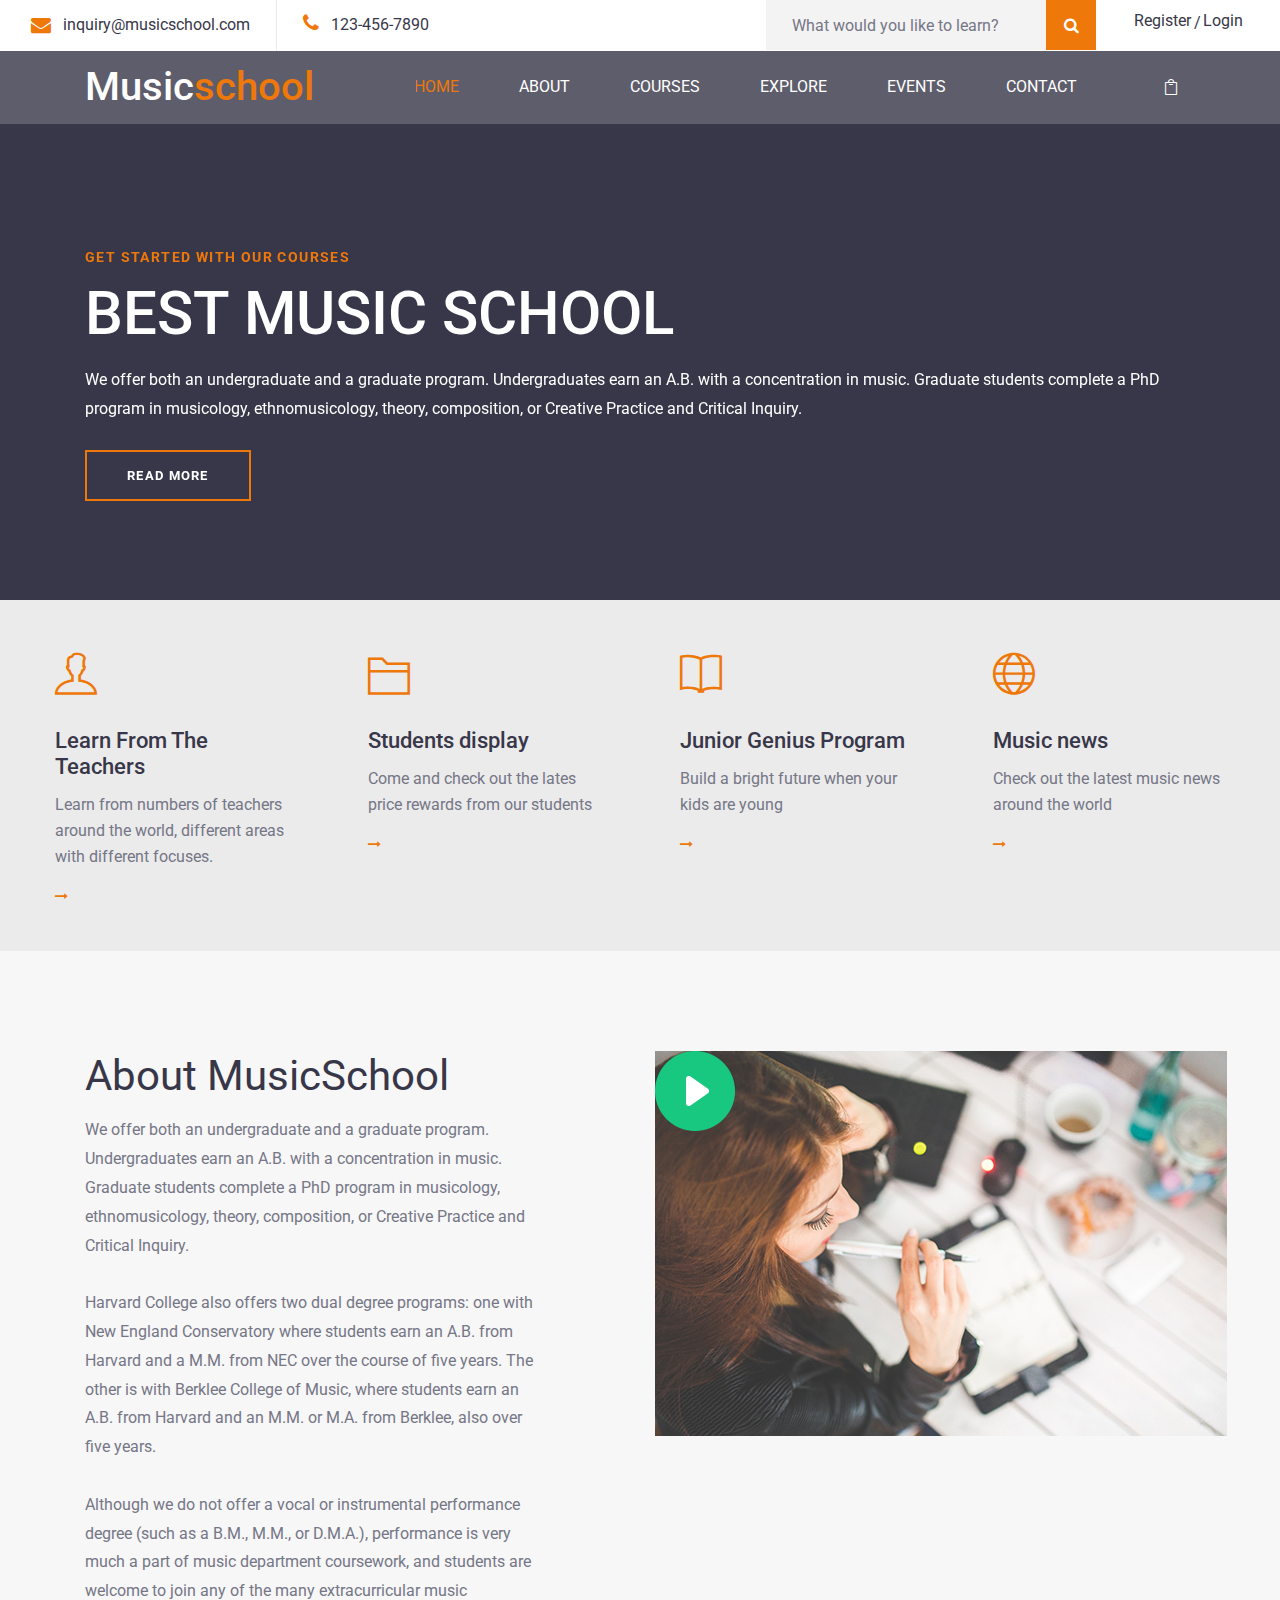
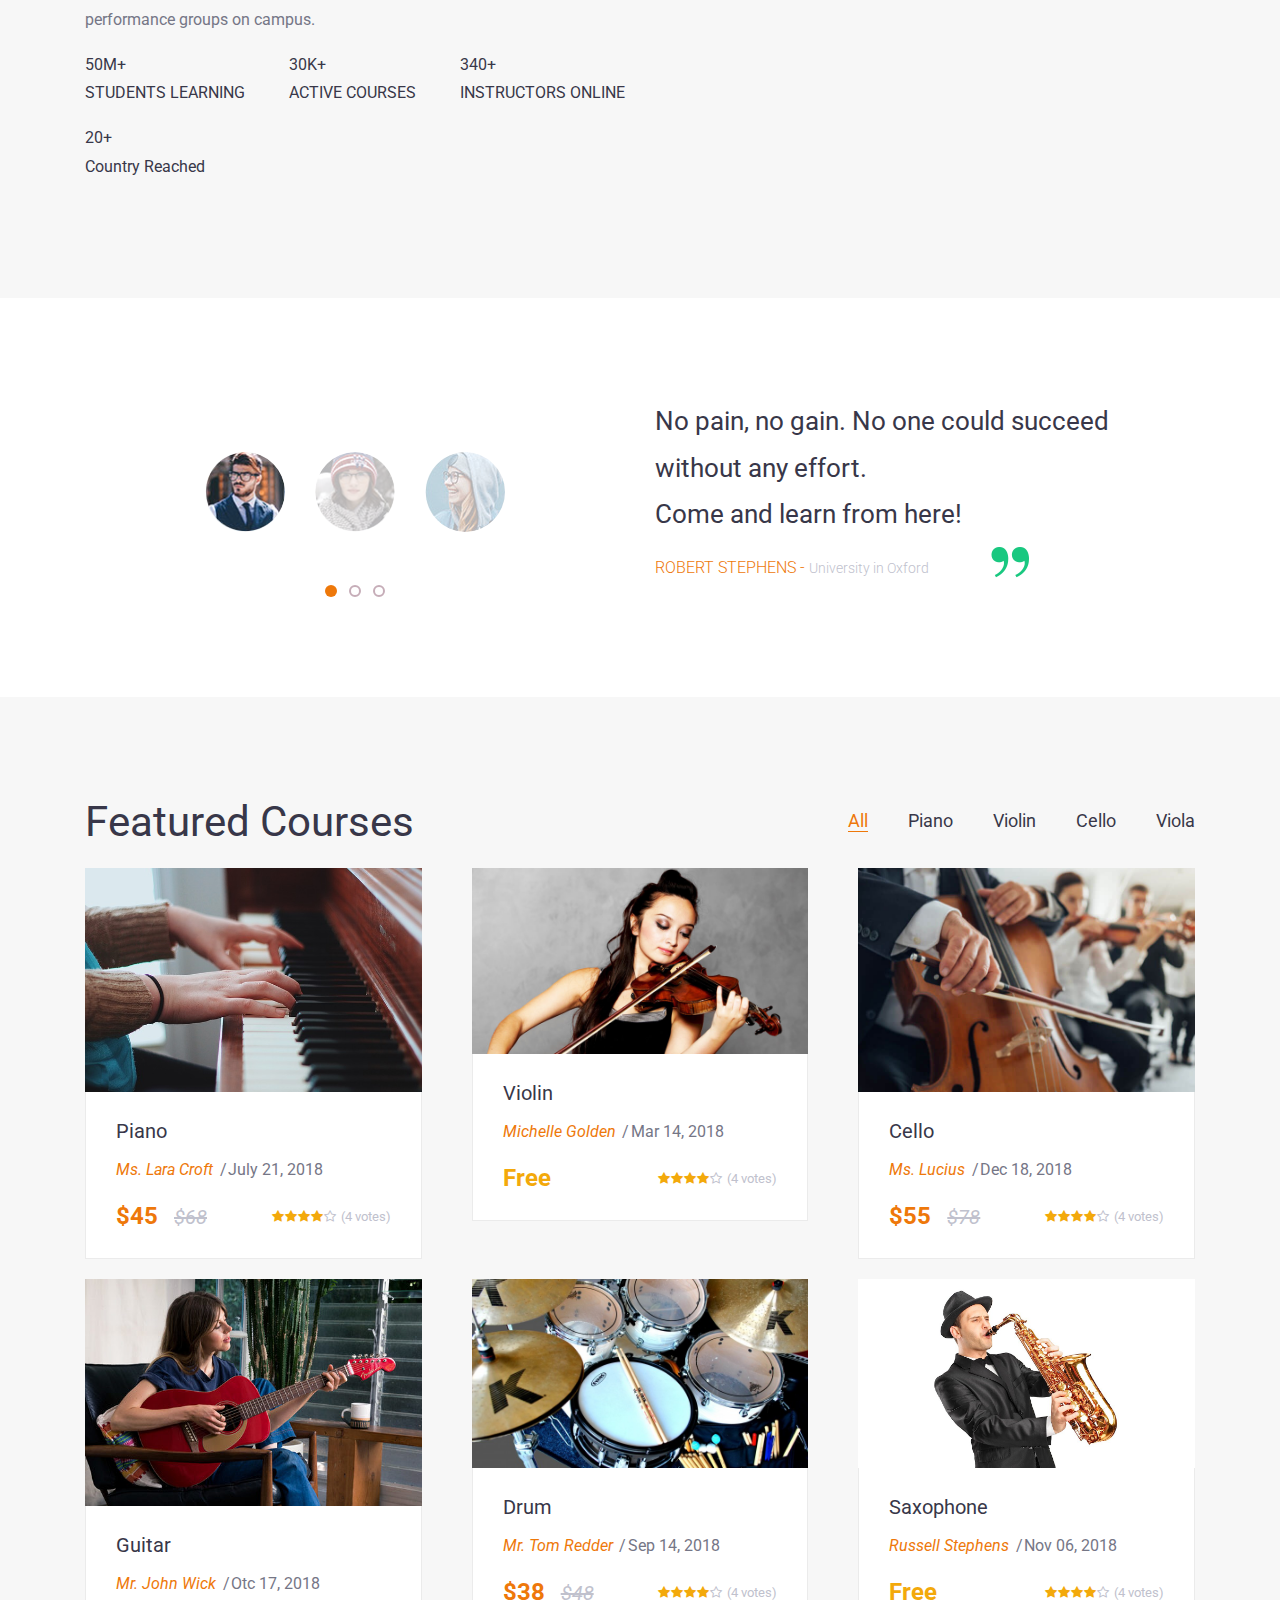
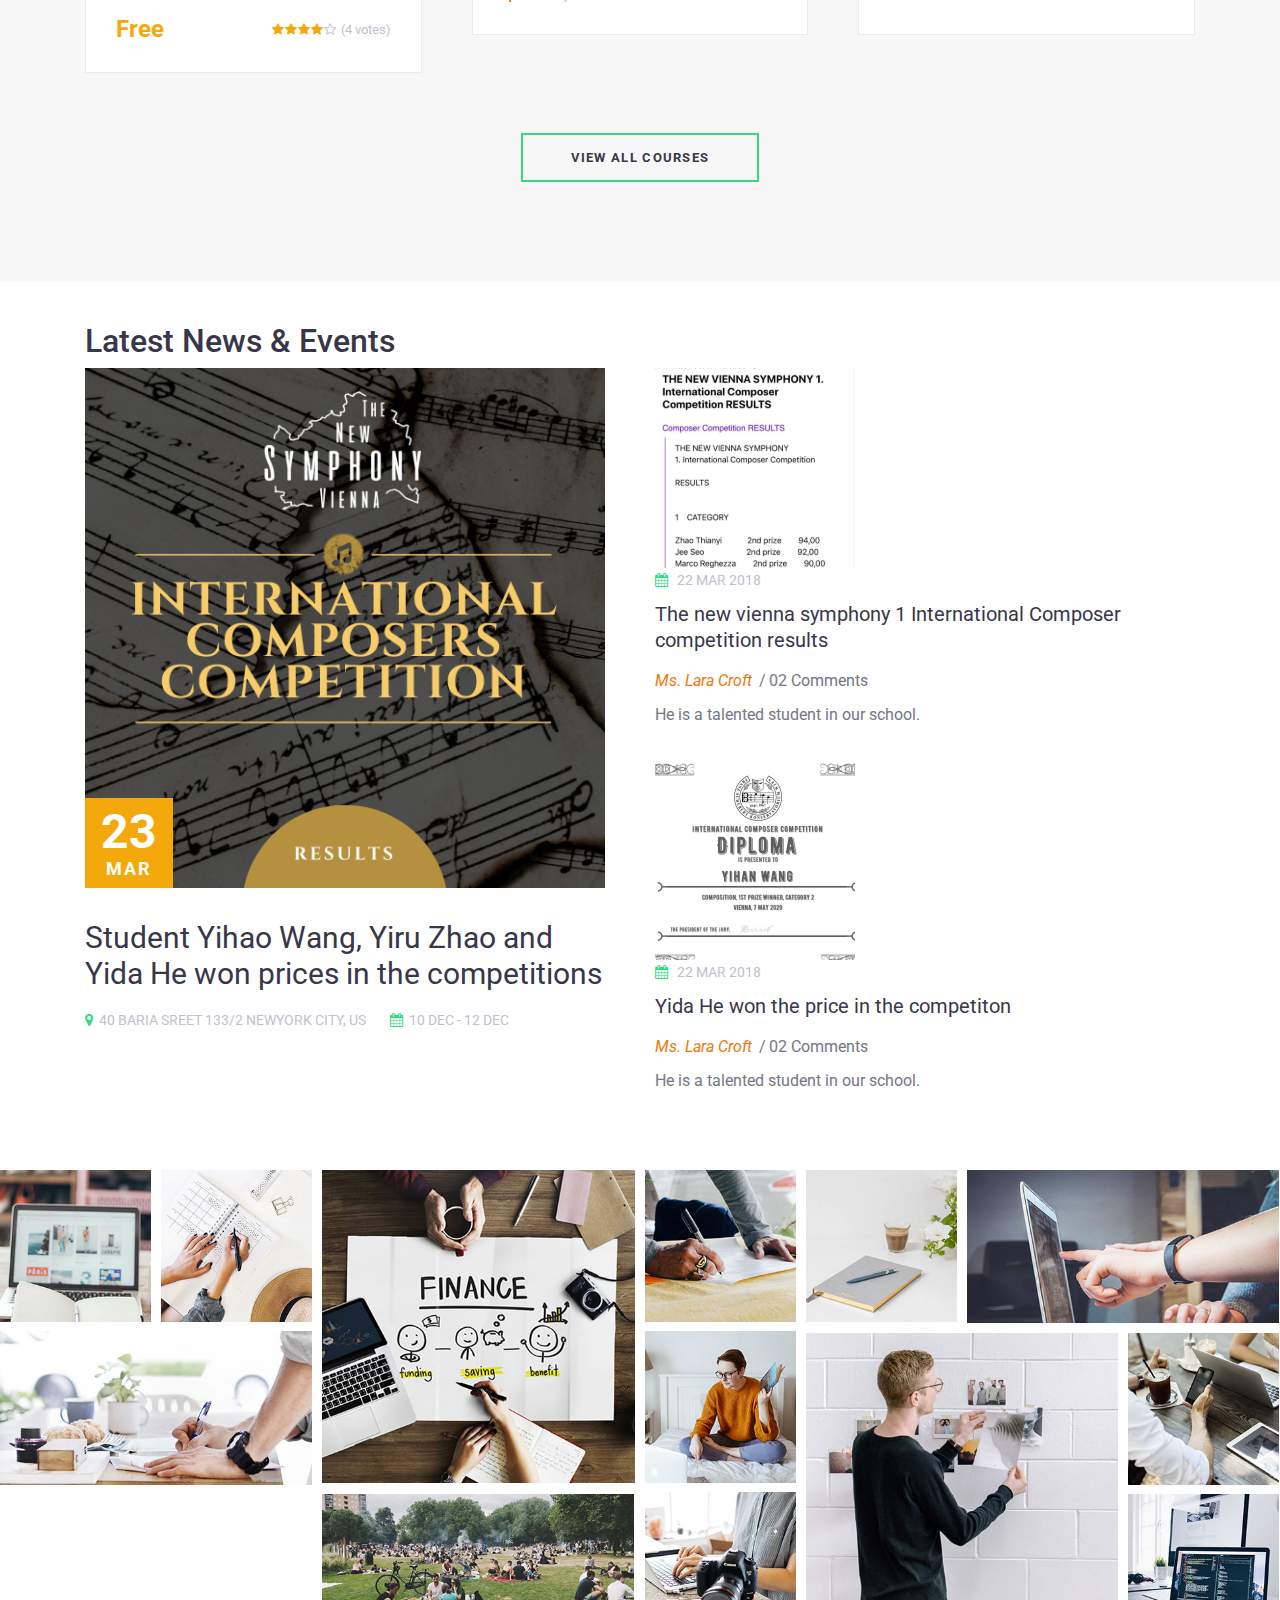
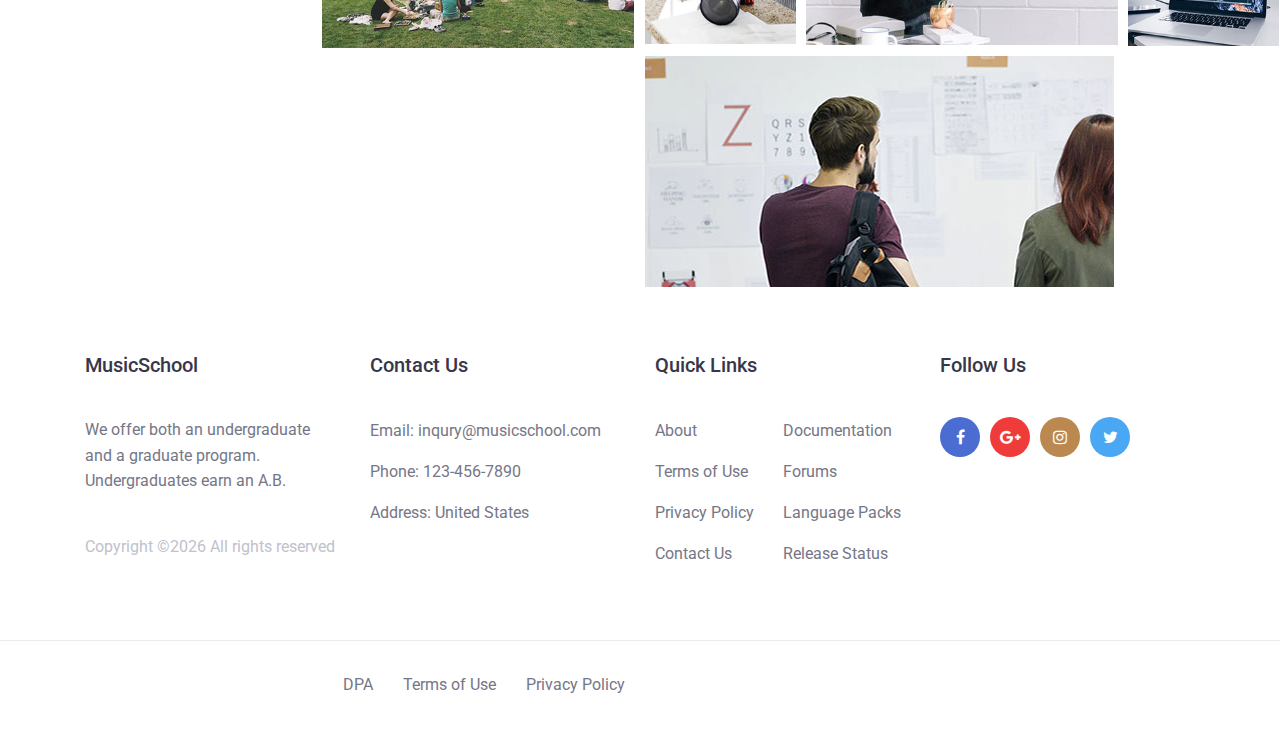
==== commit 95daa245: "Add explore module and modify the home page to the long version & fix some css file" ====
--- a/index.html
+++ b/index.html
@@ -75,9 +75,9 @@
                                         <li class="current-menu-item"><a href="index.html">Home</a></li>
                                         <li><a href="about.html">About</a></li>
                                         <li><a href="courses.html">Courses</a></li>
-                                        <li><a href="#">Enrollment</a></li>
+                                        <li><a href="explore.html">Explore</a></li>
                                         <li><a href="event.html">Events</a></li>
-                                        <li><a href="#">Faculty</a></li>
+                                        <li><a href="contact.html">Contact</a></li>
                                     </ul>
 
                                     <div class="hamburger-menu d-lg-none">
@@ -287,380 +287,380 @@
         <!--</div>&lt;!&ndash; .container &ndash;&gt;-->
     <!--</section>&lt;!&ndash; .courses-wrap &ndash;&gt;-->
 
-    <!--<section class="about-section">-->
-        <!--<div class="container">-->
-            <!--<div class="row">-->
-                <!--<div class="col-12 col-lg-6 align-content-lg-stretch">-->
-                    <!--<header class="heading">-->
-                        <!--<h2 class="entry-title">About MusicSchool</h2>-->
-
-                        <!--<p>We offer both an undergraduate and a graduate program. Undergraduates earn an A.B. with a concentration in music. Graduate students complete a PhD program in musicology, ethnomusicology, theory, composition, or Creative Practice and Critical Inquiry.-->
-
-<!--<br><br>Harvard College also offers two dual degree programs: one with New England Conservatory where students earn an A.B. from Harvard and a M.M. from NEC over the course of five years. The other is with Berklee College of Music, where students earn an A.B. from Harvard and an M.M. or M.A. from Berklee, also over five years.-->
-
-<!--<br><br>Although we do not offer a vocal or instrumental performance degree (such as a B.M., M.M., or D.M.A.), performance is very much a part of music department coursework, and students are welcome to join any of the many extracurricular music performance groups on campus.</p>-->
-                    <!--</header>&lt;!&ndash; .heading &ndash;&gt;-->
-
-                    <!--<div class="entry-content ezuca-stats">-->
-                        <!--<div class="stats-wrap flex flex-wrap justify-content-lg-between">-->
-                            <!--<div class="stats-count">-->
-                                <!--50<span>M+</span>-->
-                                <!--<p>STUDENTS LEARNING</p>-->
-                            <!--</div>&lt;!&ndash; .stats-count &ndash;&gt;-->
-
-                            <!--<div class="stats-count">-->
-                                <!--30<span>K+</span>-->
-                                <!--<p>ACTIVE COURSES</p>-->
-                            <!--</div>&lt;!&ndash; .stats-count &ndash;&gt;-->
-
-                            <!--<div class="stats-count">-->
-                                <!--340<span>+</span>-->
-                                <!--<p>INSTRUCTORS ONLINE</p>-->
-                            <!--</div>&lt;!&ndash; .stats-count &ndash;&gt;-->
-
-                            <!--<div class="stats-count">-->
-                                <!--20<span>+</span>-->
-                                <!--<p>Country Reached</p>-->
-                            <!--</div>&lt;!&ndash; .stats-count &ndash;&gt;-->
-                        <!--</div>&lt;!&ndash; .stats-wrap &ndash;&gt;-->
-                    <!--</div>&lt;!&ndash; .ezuca-stats &ndash;&gt;-->
-                <!--</div>&lt;!&ndash; .col &ndash;&gt;-->
-
-                <!--<div class="col-12 col-lg-6 flex align-content-center mt-5 mt-lg-0">-->
-                    <!--<div class="ezuca-video position-relative">-->
-                        <!--<div class="video-play-btn position-absolute">-->
-                            <!--<img src="images/video-icon.png" alt="Video Play">-->
-                        <!--</div>&lt;!&ndash; .video-play-btn &ndash;&gt;-->
-
-                        <!--<img src="images/video-screenshot.png" alt="">-->
-                    <!--</div>&lt;!&ndash; .ezuca-video &ndash;&gt;-->
-                <!--</div>&lt;!&ndash; .col &ndash;&gt;-->
-            <!--</div>&lt;!&ndash; .row &ndash;&gt;-->
-        <!--</div>&lt;!&ndash; .container &ndash;&gt;-->
-    <!--</section>&lt;!&ndash; .about-section &ndash;&gt;-->
-
-    <!--<section class="testimonial-section">-->
-        <!--&lt;!&ndash; Swiper &ndash;&gt;-->
-        <!--<div class="swiper-container testimonial-slider">-->
-            <!--<div class="swiper-wrapper">-->
-                <!--<div class="swiper-slide">-->
-                    <!--<div class="container">-->
-                        <!--<div class="row">-->
-                            <!--<div class="col-12 col-lg-6 order-2 order-lg-1 flex align-items-center mt-5 mt-lg-0">-->
-                                <!--<figure class="user-avatar">-->
-                                    <!--<img src="images/user-1.jpg" alt="">-->
-                                <!--</figure>&lt;!&ndash; .user-avatar &ndash;&gt;-->
-                            <!--</div>&lt;!&ndash; .col &ndash;&gt;-->
-
-                            <!--<div class="col-12 col-lg-6 order-1 order-lg-2 content-wrap h-100">-->
-                                <!--<div class="entry-content">-->
-                                    <!--<p>Together as teachers, students and universities we can help make this education available for everyone.</p>-->
-                                <!--</div>&lt;!&ndash; .entry-content &ndash;&gt;-->
-
-                                <!--<div class="entry-footer">-->
-                                    <!--<h3 class="testimonial-user">Russell Stephens - <span>University in UK</span></h3>-->
-                                <!--</div>&lt;!&ndash; .entry-footer &ndash;&gt;-->
-                            <!--</div>&lt;!&ndash; .col &ndash;&gt;-->
-                        <!--</div>&lt;!&ndash; .row &ndash;&gt;-->
-                    <!--</div>&lt;!&ndash; .container &ndash;&gt;-->
-                <!--</div>&lt;!&ndash; .swiper-slide &ndash;&gt;-->
-
-                <!--<div class="swiper-slide">-->
-                    <!--<div class="container">-->
-                        <!--<div class="row">-->
-                            <!--<div class="col-12 col-lg-6 order-2 order-lg-1 flex align-items-center mt-5 mt-lg-0">-->
-                                <!--<figure class="user-avatar">-->
-                                    <!--<img src="images/user-2.jpg" alt="">-->
-                                <!--</figure>&lt;!&ndash; .user-avatar &ndash;&gt;-->
-                            <!--</div>&lt;!&ndash; .col &ndash;&gt;-->
-
-                            <!--<div class="col-12 col-lg-6 order-1 order-lg-2 content-wrap h-100">-->
-                                <!--<div class="entry-content">-->
-                                    <!--<p>No pain, no gain. No one could succeed without any effort. <br>Come and learn from here!</p>-->
-                                <!--</div>&lt;!&ndash; .entry-content &ndash;&gt;-->
-
-                                <!--<div class="entry-footer">-->
-                                    <!--<h3 class="testimonial-user">Robert Stephens - <span>University in Oxford</span></h3>-->
-                                <!--</div>&lt;!&ndash; .entry-footer &ndash;&gt;-->
-                            <!--</div>&lt;!&ndash; .col &ndash;&gt;-->
-                        <!--</div>&lt;!&ndash; .row &ndash;&gt;-->
-                    <!--</div>&lt;!&ndash; .container &ndash;&gt;-->
-                <!--</div>&lt;!&ndash; .swiper-slide &ndash;&gt;-->
-
-                <!--<div class="swiper-slide">-->
-                    <!--<div class="container">-->
-                        <!--<div class="row">-->
-                            <!--<div class="col-12 col-lg-6 flex order-2 order-lg-1 align-items-center mt-5 mt-lg-0">-->
-                                <!--<figure class="user-avatar">-->
-                                    <!--<img src="images/user-3.jpg" alt="">-->
-                                <!--</figure>&lt;!&ndash; .user-avatar &ndash;&gt;-->
-                            <!--</div>&lt;!&ndash; .col &ndash;&gt;-->
-
-                            <!--<div class="col-12 col-lg-6 order-1 order-lg-2 content-wrap h-100">-->
-                                <!--<div class="entry-content">-->
-                                    <!--<p>Lorem Ipsum available, but the majority have suffered alteration in some form, by injected humour.</p>-->
-                                <!--</div>&lt;!&ndash; .entry-content &ndash;&gt;-->
-
-                                <!--<div class="entry-footer">-->
-                                    <!--<h3 class="testimonial-user">James Stephens - <span>University in Cambridge</span></h3>-->
-                                <!--</div>&lt;!&ndash; .entry-footer &ndash;&gt;-->
-                            <!--</div>&lt;!&ndash; .col &ndash;&gt;-->
-                        <!--</div>&lt;!&ndash; .row &ndash;&gt;-->
-                    <!--</div>&lt;!&ndash; .container &ndash;&gt;-->
-                <!--</div>&lt;!&ndash; .swiper-slide &ndash;&gt;-->
-            <!--</div>&lt;!&ndash; .swiper-wrapper &ndash;&gt;-->
-
-            <!--<div class="container">-->
-                <!--<div class="row">-->
-                    <!--<div class="col-12 col-lg-6 mt-5 mt-lg-0">-->
-                        <!--<div class="swiper-pagination position-relative flex justify-content-center align-items-center"></div>-->
-                    <!--</div>&lt;!&ndash; .col &ndash;&gt;-->
-                <!--</div>&lt;!&ndash; .row &ndash;&gt;-->
-            <!--</div>&lt;!&ndash; .container &ndash;&gt;-->
-        <!--</div>&lt;!&ndash; .testimonial-slider &ndash;&gt;-->
-    <!--</section>&lt;!&ndash; .testimonial-section &ndash;&gt;-->
-
-    <!--<section class="featured-courses vertical-column courses-wrap">-->
-        <!--<div class="container">-->
-            <!--<div class="row mx-m-25">-->
-                <!--<div class="col-12 px-25">-->
-                    <!--<header class="heading flex flex-wrap justify-content-between align-items-center">-->
-                        <!--<h2 class="entry-title">Featured Courses</h2>-->
-
-                        <!--<nav class="courses-menu mt-3 mt-lg-0">-->
-                            <!--<ul class="flex flex-wrap justify-content-md-end align-items-center">-->
-                                <!--<li class="active"><a href="#">All</a></li>-->
-                                <!--<li><a href="#">Piano</a></li>-->
-                                <!--<li><a href="#">Violin</a></li>-->
-                                <!--<li><a href="#">Cello</a></li>-->
-                                <!--<li><a href="#">Viola</a></li>-->
-                            <!--</ul>-->
-                        <!--</nav>&lt;!&ndash; .courses-menu &ndash;&gt;-->
-                    <!--</header>&lt;!&ndash; .heading &ndash;&gt;-->
-                <!--</div>&lt;!&ndash; .col &ndash;&gt;-->
-
-                <!--<div class="col-12 col-md-6 col-lg-4 px-25">-->
-                    <!--<div class="course-content">-->
-                        <!--<figure class="course-thumbnail">-->
-                            <!--<a href="#"><img src="images/piano-at-home.jpg" alt=""></a>-->
-                        <!--</figure>&lt;!&ndash; .course-thumbnail &ndash;&gt;-->
-
-                        <!--<div class="course-content-wrap">-->
-                            <!--<header class="entry-header">-->
-                                <!--<h2 class="entry-title"><a href="#">Piano</a></h2>-->
-
-                                <!--<div class="entry-meta flex align-items-center">-->
-                                    <!--<div class="course-author"><a href="#">Ms. Lara Croft </a></div>-->
-
-                                    <!--<div class="course-date">July 21, 2018</div>-->
-                                <!--</div>&lt;!&ndash; .course-date &ndash;&gt;-->
-                            <!--</header>&lt;!&ndash; .entry-header &ndash;&gt;-->
-
-                            <!--<footer class="entry-footer flex justify-content-between align-items-center">-->
-                                <!--<div class="course-cost">-->
-                                    <!--$45 <span class="price-drop">$68</span>-->
-                                <!--</div>&lt;!&ndash; .course-cost &ndash;&gt;-->
-
-                                <!--<div class="course-ratings flex justify-content-end align-items-center">-->
-                                    <!--<span class="fa fa-star checked"></span>-->
-                                    <!--<span class="fa fa-star checked"></span>-->
-                                    <!--<span class="fa fa-star checked"></span>-->
-                                    <!--<span class="fa fa-star checked"></span>-->
-                                    <!--<span class="fa fa-star-o"></span>-->
-
-                                    <!--<span class="course-ratings-count">(4 votes)</span>-->
-                                <!--</div>&lt;!&ndash; .course-ratings &ndash;&gt;-->
-                            <!--</footer>&lt;!&ndash; .entry-footer &ndash;&gt;-->
-                        <!--</div>&lt;!&ndash; .course-content-wrap &ndash;&gt;-->
-                    <!--</div>&lt;!&ndash; .course-content &ndash;&gt;-->
-                <!--</div>&lt;!&ndash; .col &ndash;&gt;-->
-
-                <!--<div class="col-12 col-md-6 col-lg-4 px-25">-->
-                    <!--<div class="course-content">-->
-                        <!--<figure class="course-thumbnail">-->
-                            <!--<a href="#"><img src="images/What-Are-The-Benefits-Of-Playing-The-Violin-Blog.jpg" alt=""></a>-->
-                        <!--</figure>&lt;!&ndash; .course-thumbnail &ndash;&gt;-->
-
-                        <!--<div class="course-content-wrap">-->
-                            <!--<header class="entry-header">-->
-                                <!--<h2 class="entry-title"><a href="#">Violin</a></h2>-->
-
-                                <!--<div class="entry-meta flex align-items-center">-->
-                                    <!--<div class="course-author"><a href="#">Michelle Golden</a></div>-->
-
-                                    <!--<div class="course-date">Mar 14, 2018</div>-->
-                                <!--</div>&lt;!&ndash; .course-date &ndash;&gt;-->
-                            <!--</header>&lt;!&ndash; .entry-header &ndash;&gt;-->
-
-                            <!--<footer class="entry-footer flex justify-content-between align-items-center">-->
-                                <!--<div class="course-cost">-->
-                                    <!--<span class="free-cost">Free</span>-->
-                                <!--</div>&lt;!&ndash; .price-drop &ndash;&gt;-->
-
-                                <!--<div class="course-ratings flex justify-content-end align-items-center">-->
-                                    <!--<span class="fa fa-star checked"></span>-->
-                                    <!--<span class="fa fa-star checked"></span>-->
-                                    <!--<span class="fa fa-star checked"></span>-->
-                                    <!--<span class="fa fa-star checked"></span>-->
-                                    <!--<span class="fa fa-star-o"></span>-->
-
-                                    <!--<span class="course-ratings-count">(4 votes)</span>-->
-                                <!--</div>&lt;!&ndash; .course-ratings &ndash;&gt;-->
-                            <!--</footer>&lt;!&ndash; .entry-footer &ndash;&gt;-->
-                        <!--</div>&lt;!&ndash; .course-content-wrap &ndash;&gt;-->
-                    <!--</div>&lt;!&ndash; .course-content &ndash;&gt;-->
-                <!--</div>&lt;!&ndash; .col &ndash;&gt;-->
-
-                <!--<div class="col-12 col-md-6 col-lg-4 px-25">-->
-                    <!--<div class="course-content">-->
-                        <!--<figure class="course-thumbnail">-->
-                            <!--<a href="#"><img src="images/reasons-to-play-cello.jpg" alt=""></a>-->
-                        <!--</figure>&lt;!&ndash; .course-thumbnail &ndash;&gt;-->
-
-                        <!--<div class="course-content-wrap">-->
-                            <!--<header class="entry-header">-->
-                                <!--<h2 class="entry-title"><a href="#">Cello</a></h2>-->
-
-                                <!--<div class="entry-meta flex align-items-center">-->
-                                    <!--<div class="course-author"><a href="#">Ms. Lucius</a></div>-->
-
-                                    <!--<div class="course-date">Dec 18, 2018</div>-->
-                                <!--</div>&lt;!&ndash; .course-date &ndash;&gt;-->
-                            <!--</header>&lt;!&ndash; .entry-header &ndash;&gt;-->
-
-                            <!--<footer class="entry-footer flex justify-content-between align-items-center">-->
-                                <!--<div class="course-cost">-->
-                                    <!--$55 <span class="price-drop">$78</span>-->
-                                <!--</div>&lt;!&ndash; .course-cost &ndash;&gt;-->
-
-                                <!--<div class="course-ratings flex justify-content-end align-items-center">-->
-                                    <!--<span class="fa fa-star checked"></span>-->
-                                    <!--<span class="fa fa-star checked"></span>-->
-                                    <!--<span class="fa fa-star checked"></span>-->
-                                    <!--<span class="fa fa-star checked"></span>-->
-                                    <!--<span class="fa fa-star-o"></span>-->
-
-                                    <!--<span class="course-ratings-count">(4 votes)</span>-->
-                                <!--</div>&lt;!&ndash; .course-ratings &ndash;&gt;-->
-                            <!--</footer>&lt;!&ndash; .entry-footer &ndash;&gt;-->
-                        <!--</div>&lt;!&ndash; .course-content-wrap &ndash;&gt;-->
-                    <!--</div>&lt;!&ndash; .course-content &ndash;&gt;-->
-                <!--</div>&lt;!&ndash; .col &ndash;&gt;-->
-
-                <!--<div class="col-12 col-md-6 col-lg-4 px-25">-->
-                    <!--<div class="course-content">-->
-                        <!--<figure class="course-thumbnail">-->
-                            <!--<a href="#"><img src="images/guitar.jpg" alt=""></a>-->
-                        <!--</figure>&lt;!&ndash; .course-thumbnail &ndash;&gt;-->
-
-                        <!--<div class="course-content-wrap">-->
-                            <!--<header class="entry-header">-->
-                                <!--<h2 class="entry-title"><a href="#">Guitar</a></h2>-->
-
-                                <!--<div class="entry-meta flex align-items-center">-->
-                                    <!--<div class="course-author"><a href="#">Mr. John Wick</a></div>-->
-
-                                    <!--<div class="course-date">Otc 17, 2018</div>-->
-                                <!--</div>&lt;!&ndash; .course-date &ndash;&gt;-->
-                            <!--</header>&lt;!&ndash; .entry-header &ndash;&gt;-->
-
-                            <!--<footer class="entry-footer flex justify-content-between align-items-center">-->
-                                <!--<div class="course-cost">-->
-                                    <!--<span class="free-cost">Free</span>-->
-                                <!--</div>&lt;!&ndash; .course-cost &ndash;&gt;-->
-
-                                <!--<div class="course-ratings flex justify-content-end align-items-center">-->
-                                    <!--<span class="fa fa-star checked"></span>-->
-                                    <!--<span class="fa fa-star checked"></span>-->
-                                    <!--<span class="fa fa-star checked"></span>-->
-                                    <!--<span class="fa fa-star checked"></span>-->
-                                    <!--<span class="fa fa-star-o"></span>-->
-
-                                    <!--<span class="course-ratings-count">(4 votes)</span>-->
-                                <!--</div>&lt;!&ndash; .course-ratings &ndash;&gt;-->
-                            <!--</footer>&lt;!&ndash; .entry-footer &ndash;&gt;-->
-                        <!--</div>&lt;!&ndash; .course-content-wrap &ndash;&gt;-->
-                    <!--</div>&lt;!&ndash; .course-content &ndash;&gt;-->
-                <!--</div>&lt;!&ndash; .col &ndash;&gt;-->
-
-                <!--<div class="col-12 col-md-6 col-lg-4 px-25">-->
-                    <!--<div class="course-content">-->
-                        <!--<figure class="course-thumbnail">-->
-                            <!--<a href="#"><img src="images/drum.jpg" alt=""></a>-->
-                        <!--</figure>&lt;!&ndash; .course-thumbnail &ndash;&gt;-->
-
-                        <!--<div class="course-content-wrap">-->
-                            <!--<header class="entry-header">-->
-                                <!--<h2 class="entry-title"><a href="#">Drum</a></h2>-->
-
-                                <!--<div class="entry-meta flex align-items-center">-->
-                                    <!--<div class="course-author"><a href="#">Mr. Tom Redder</a></div>-->
-
-                                    <!--<div class="course-date">Sep 14, 2018</div>-->
-                                <!--</div>&lt;!&ndash; .course-date &ndash;&gt;-->
-                            <!--</header>&lt;!&ndash; .entry-header &ndash;&gt;-->
-
-                            <!--<footer class="entry-footer flex justify-content-between align-items-center">-->
-                                <!--<div class="course-cost">-->
-                                    <!--$38 <span class="price-drop">$48</span>-->
-                                <!--</div>&lt;!&ndash; .course-cost &ndash;&gt;-->
-
-                                <!--<div class="course-ratings flex justify-content-end align-items-center">-->
-                                    <!--<span class="fa fa-star checked"></span>-->
-                                    <!--<span class="fa fa-star checked"></span>-->
-                                    <!--<span class="fa fa-star checked"></span>-->
-                                    <!--<span class="fa fa-star checked"></span>-->
-                                    <!--<span class="fa fa-star-o"></span>-->
-
-                                    <!--<span class="course-ratings-count">(4 votes)</span>-->
-                                <!--</div>&lt;!&ndash; .course-ratings &ndash;&gt;-->
-                            <!--</footer>&lt;!&ndash; .entry-footer &ndash;&gt;-->
-                        <!--</div>&lt;!&ndash; .course-content-wrap &ndash;&gt;-->
-                    <!--</div>&lt;!&ndash; .course-content &ndash;&gt;-->
-                <!--</div>&lt;!&ndash; .col &ndash;&gt;-->
-
-                <!--<div class="col-12 col-md-6 col-lg-4 px-25">-->
-                    <!--<div class="course-content">-->
-                        <!--<figure class="course-thumbnail">-->
-                            <!--<a href="#"><img src="images/Saxophone.jpg" alt=""></a>-->
-                        <!--</figure>&lt;!&ndash; .course-thumbnail &ndash;&gt;-->
-
-                        <!--<div class="course-content-wrap">-->
-                            <!--<header class="entry-header">-->
-                                <!--<h2 class="entry-title"><a href="#">Saxophone</a></h2>-->
-
-                                <!--<div class="entry-meta flex align-items-center">-->
-                                    <!--<div class="course-author"><a href="#">Russell Stephens</a></div>-->
-
-                                    <!--<div class="course-date">Nov 06, 2018</div>-->
-                                <!--</div>&lt;!&ndash; .course-date &ndash;&gt;-->
-                            <!--</header>&lt;!&ndash; .entry-header &ndash;&gt;-->
-
-                            <!--<footer class="entry-footer flex justify-content-between align-items-center">-->
-                                <!--<div class="course-cost">-->
-                                    <!--<span class="free-cost">Free</span>-->
-                                <!--</div>&lt;!&ndash; .course-cost &ndash;&gt;-->
-
-                                <!--<div class="course-ratings flex justify-content-end align-items-center">-->
-                                    <!--<span class="fa fa-star checked"></span>-->
-                                    <!--<span class="fa fa-star checked"></span>-->
-                                    <!--<span class="fa fa-star checked"></span>-->
-                                    <!--<span class="fa fa-star checked"></span>-->
-                                    <!--<span class="fa fa-star-o"></span>-->
-
-                                    <!--<span class="course-ratings-count">(4 votes)</span>-->
-                                <!--</div>&lt;!&ndash; .course-ratings &ndash;&gt;-->
-                            <!--</footer>&lt;!&ndash; .entry-footer &ndash;&gt;-->
-                        <!--</div>&lt;!&ndash; .course-content-wrap &ndash;&gt;-->
-                    <!--</div>&lt;!&ndash; .course-content &ndash;&gt;-->
-                <!--</div>&lt;!&ndash; .col &ndash;&gt;-->
-
-                <!--<div class="col-12 px-25 flex justify-content-center">-->
-                    <!--<a class="btn" href="#">view all courses</a>-->
-                <!--</div>&lt;!&ndash; .col &ndash;&gt;-->
-            <!--</div>&lt;!&ndash; .row &ndash;&gt;-->
-        <!--</div>&lt;!&ndash; .container &ndash;&gt;-->
-    <!--</section>&lt;!&ndash; .courses-wrap &ndash;&gt;-->
+    <section class="about-section">
+        <div class="container">
+            <div class="row">
+                <div class="col-12 col-lg-6 align-content-lg-stretch">
+                    <header class="heading">
+                        <h2 class="entry-title">About MusicSchool</h2>
+
+                        <p>We offer both an undergraduate and a graduate program. Undergraduates earn an A.B. with a concentration in music. Graduate students complete a PhD program in musicology, ethnomusicology, theory, composition, or Creative Practice and Critical Inquiry.
+
+<br><br>Harvard College also offers two dual degree programs: one with New England Conservatory where students earn an A.B. from Harvard and a M.M. from NEC over the course of five years. The other is with Berklee College of Music, where students earn an A.B. from Harvard and an M.M. or M.A. from Berklee, also over five years.
+
+<br><br>Although we do not offer a vocal or instrumental performance degree (such as a B.M., M.M., or D.M.A.), performance is very much a part of music department coursework, and students are welcome to join any of the many extracurricular music performance groups on campus.</p>
+                    </header><!-- .heading -->
+
+                    <div class="entry-content MusicSchool-stats">
+                        <div class="stats-wrap flex flex-wrap justify-content-lg-between">
+                            <div class="stats-count">
+                                50<span>M+</span>
+                                <p>STUDENTS LEARNING</p>
+                            </div><!-- .stats-count -->
+
+                            <div class="stats-count">
+                                30<span>K+</span>
+                                <p>ACTIVE COURSES</p>
+                            </div><!-- .stats-count -->
+
+                            <div class="stats-count">
+                                340<span>+</span>
+                                <p>INSTRUCTORS ONLINE</p>
+                            </div><!-- .stats-count -->
+
+                            <div class="stats-count">
+                                20<span>+</span>
+                                <p>Country Reached</p>
+                            </div><!-- .stats-count -->
+                        </div><!-- .stats-wrap -->
+                    </div><!-- .MusicSchool-stats -->
+                </div><!-- .col -->
+
+                <div class="col-12 col-lg-6 flex align-content-center mt-5 mt-lg-0">
+                    <div class="MusicSchool-video position-relative">
+                        <div class="video-play-btn position-absolute">
+                            <img src="images/video-icon.png" alt="Video Play">
+                        </div><!-- .video-play-btn -->
+
+                        <img src="images/video-screenshot.png" alt="">
+                    </div><!-- .MusicSchool-video -->
+                </div><!-- .col -->
+            </div><!-- .row -->
+        </div><!-- .container -->
+    </section><!-- .about-section -->
+
+    <section class="testimonial-section">
+        <!-- Swiper -->
+        <div class="swiper-container testimonial-slider">
+            <div class="swiper-wrapper">
+                <div class="swiper-slide">
+                    <div class="container">
+                        <div class="row">
+                            <div class="col-12 col-lg-6 order-2 order-lg-1 flex align-items-center mt-5 mt-lg-0">
+                                <figure class="user-avatar">
+                                    <img src="images/user-1.jpg" alt="">
+                                </figure><!-- .user-avatar -->
+                            </div><!-- .col -->
+
+                            <div class="col-12 col-lg-6 order-1 order-lg-2 content-wrap h-100">
+                                <div class="entry-content">
+                                    <p>Together as teachers, students and universities we can help make this education available for everyone.</p>
+                                </div><!-- .entry-content -->
+
+                                <div class="entry-footer">
+                                    <h3 class="testimonial-user">Russell Stephens - <span>University in UK</span></h3>
+                                </div><!-- .entry-footer -->
+                            </div><!-- .col -->
+                        </div><!-- .row -->
+                    </div><!-- .container -->
+                </div><!-- .swiper-slide -->
+
+                <div class="swiper-slide">
+                    <div class="container">
+                        <div class="row">
+                            <div class="col-12 col-lg-6 order-2 order-lg-1 flex align-items-center mt-5 mt-lg-0">
+                                <figure class="user-avatar">
+                                    <img src="images/user-2.jpg" alt="">
+                                </figure><!-- .user-avatar -->
+                            </div><!-- .col -->
+
+                            <div class="col-12 col-lg-6 order-1 order-lg-2 content-wrap h-100">
+                                <div class="entry-content">
+                                    <p>No pain, no gain. No one could succeed without any effort. <br>Come and learn from here!</p>
+                                </div><!-- .entry-content -->
+
+                                <div class="entry-footer">
+                                    <h3 class="testimonial-user">Robert Stephens - <span>University in Oxford</span></h3>
+                                </div><!-- .entry-footer -->
+                            </div><!-- .col -->
+                        </div><!-- .row -->
+                    </div><!-- .container -->
+                </div><!-- .swiper-slide -->
+
+                <div class="swiper-slide">
+                    <div class="container">
+                        <div class="row">
+                            <div class="col-12 col-lg-6 flex order-2 order-lg-1 align-items-center mt-5 mt-lg-0">
+                                <figure class="user-avatar">
+                                    <img src="images/user-3.jpg" alt="">
+                                </figure><!-- .user-avatar -->
+                            </div><!-- .col -->
+
+                            <div class="col-12 col-lg-6 order-1 order-lg-2 content-wrap h-100">
+                                <div class="entry-content">
+                                    <p>Lorem Ipsum available, but the majority have suffered alteration in some form, by injected humour.</p>
+                                </div><!-- .entry-content -->
+
+                                <div class="entry-footer">
+                                    <h3 class="testimonial-user">James Stephens - <span>University in Cambridge</span></h3>
+                                </div><!-- .entry-footer -->
+                            </div><!-- .col -->
+                        </div><!-- .row -->
+                    </div><!-- .container -->
+                </div><!-- .swiper-slide -->
+            </div><!-- .swiper-wrapper -->
+
+            <div class="container">
+                <div class="row">
+                    <div class="col-12 col-lg-6 mt-5 mt-lg-0">
+                        <div class="swiper-pagination position-relative flex justify-content-center align-items-center"></div>
+                    </div><!-- .col -->
+                </div><!-- .row -->
+            </div><!-- .container -->
+        </div><!-- .testimonial-slider -->
+    </section><!-- .testimonial-section -->
+
+    <section class="featured-courses vertical-column courses-wrap">
+        <div class="container">
+            <div class="row mx-m-25">
+                <div class="col-12 px-25">
+                    <header class="heading flex flex-wrap justify-content-between align-items-center">
+                        <h2 class="entry-title">Featured Courses</h2>
+
+                        <nav class="courses-menu mt-3 mt-lg-0">
+                            <ul class="flex flex-wrap justify-content-md-end align-items-center">
+                                <li class="active"><a href="#">All</a></li>
+                                <li><a href="#">Piano</a></li>
+                                <li><a href="#">Violin</a></li>
+                                <li><a href="#">Cello</a></li>
+                                <li><a href="#">Viola</a></li>
+                            </ul>
+                        </nav><!-- .courses-menu -->
+                    </header><!-- .heading -->
+                </div><!-- .col -->
+
+                <div class="col-12 col-md-6 col-lg-4 px-25">
+                    <div class="course-content">
+                        <figure class="course-thumbnail">
+                            <a href="#"><img src="images/piano-at-home.jpg" alt=""></a>
+                        </figure><!-- .course-thumbnail -->
+
+                        <div class="course-content-wrap">
+                            <header class="entry-header">
+                                <h2 class="entry-title"><a href="#">Piano</a></h2>
+
+                                <div class="entry-meta flex align-items-center">
+                                    <div class="course-author"><a href="#">Ms. Lara Croft </a></div>
+
+                                    <div class="course-date">July 21, 2018</div>
+                                </div><!-- .course-date -->
+                            </header><!-- .entry-header -->
+
+                            <footer class="entry-footer flex justify-content-between align-items-center">
+                                <div class="course-cost">
+                                    $45 <span class="price-drop">$68</span>
+                                </div><!-- .course-cost -->
+
+                                <div class="course-ratings flex justify-content-end align-items-center">
+                                    <span class="fa fa-star checked"></span>
+                                    <span class="fa fa-star checked"></span>
+                                    <span class="fa fa-star checked"></span>
+                                    <span class="fa fa-star checked"></span>
+                                    <span class="fa fa-star-o"></span>
+
+                                    <span class="course-ratings-count">(4 votes)</span>
+                                </div><!-- .course-ratings -->
+                            </footer><!-- .entry-footer -->
+                        </div><!-- .course-content-wrap -->
+                    </div><!-- .course-content -->
+                </div><!-- .col -->
+
+                <div class="col-12 col-md-6 col-lg-4 px-25">
+                    <div class="course-content">
+                        <figure class="course-thumbnail">
+                            <a href="#"><img src="images/What-Are-The-Benefits-Of-Playing-The-Violin-Blog.jpg" alt=""></a>
+                        </figure><!-- .course-thumbnail -->
+
+                        <div class="course-content-wrap">
+                            <header class="entry-header">
+                                <h2 class="entry-title"><a href="#">Violin</a></h2>
+
+                                <div class="entry-meta flex align-items-center">
+                                    <div class="course-author"><a href="#">Michelle Golden</a></div>
+
+                                    <div class="course-date">Mar 14, 2018</div>
+                                </div><!-- .course-date -->
+                            </header><!-- .entry-header -->
+
+                            <footer class="entry-footer flex justify-content-between align-items-center">
+                                <div class="course-cost">
+                                    <span class="free-cost">Free</span>
+                                </div><!-- .price-drop -->
+
+                                <div class="course-ratings flex justify-content-end align-items-center">
+                                    <span class="fa fa-star checked"></span>
+                                    <span class="fa fa-star checked"></span>
+                                    <span class="fa fa-star checked"></span>
+                                    <span class="fa fa-star checked"></span>
+                                    <span class="fa fa-star-o"></span>
+
+                                    <span class="course-ratings-count">(4 votes)</span>
+                                </div><!-- .course-ratings -->
+                            </footer><!-- .entry-footer -->
+                        </div><!-- .course-content-wrap -->
+                    </div><!-- .course-content -->
+                </div><!-- .col -->
+
+                <div class="col-12 col-md-6 col-lg-4 px-25">
+                    <div class="course-content">
+                        <figure class="course-thumbnail">
+                            <a href="#"><img src="images/reasons-to-play-cello.jpg" alt=""></a>
+                        </figure><!-- .course-thumbnail -->
+
+                        <div class="course-content-wrap">
+                            <header class="entry-header">
+                                <h2 class="entry-title"><a href="#">Cello</a></h2>
+
+                                <div class="entry-meta flex align-items-center">
+                                    <div class="course-author"><a href="#">Ms. Lucius</a></div>
+
+                                    <div class="course-date">Dec 18, 2018</div>
+                                </div><!-- .course-date -->
+                            </header><!-- .entry-header -->
+
+                            <footer class="entry-footer flex justify-content-between align-items-center">
+                                <div class="course-cost">
+                                    $55 <span class="price-drop">$78</span>
+                                </div><!-- .course-cost -->
+
+                                <div class="course-ratings flex justify-content-end align-items-center">
+                                    <span class="fa fa-star checked"></span>
+                                    <span class="fa fa-star checked"></span>
+                                    <span class="fa fa-star checked"></span>
+                                    <span class="fa fa-star checked"></span>
+                                    <span class="fa fa-star-o"></span>
+
+                                    <span class="course-ratings-count">(4 votes)</span>
+                                </div><!-- .course-ratings -->
+                            </footer><!-- .entry-footer -->
+                        </div><!-- .course-content-wrap -->
+                    </div><!-- .course-content -->
+                </div><!-- .col -->
+
+                <div class="col-12 col-md-6 col-lg-4 px-25">
+                    <div class="course-content">
+                        <figure class="course-thumbnail">
+                            <a href="#"><img src="images/guitar.jpg" alt=""></a>
+                        </figure><!-- .course-thumbnail -->
+
+                        <div class="course-content-wrap">
+                            <header class="entry-header">
+                                <h2 class="entry-title"><a href="#">Guitar</a></h2>
+
+                                <div class="entry-meta flex align-items-center">
+                                    <div class="course-author"><a href="#">Mr. John Wick</a></div>
+
+                                    <div class="course-date">Otc 17, 2018</div>
+                                </div><!-- .course-date -->
+                            </header><!-- .entry-header -->
+
+                            <footer class="entry-footer flex justify-content-between align-items-center">
+                                <div class="course-cost">
+                                    <span class="free-cost">Free</span>
+                                </div><!-- .course-cost -->
+
+                                <div class="course-ratings flex justify-content-end align-items-center">
+                                    <span class="fa fa-star checked"></span>
+                                    <span class="fa fa-star checked"></span>
+                                    <span class="fa fa-star checked"></span>
+                                    <span class="fa fa-star checked"></span>
+                                    <span class="fa fa-star-o"></span>
+
+                                    <span class="course-ratings-count">(4 votes)</span>
+                                </div><!-- .course-ratings -->
+                            </footer><!-- .entry-footer -->
+                        </div><!-- .course-content-wrap -->
+                    </div><!-- .course-content -->
+                </div><!-- .col -->
+
+                <div class="col-12 col-md-6 col-lg-4 px-25">
+                    <div class="course-content">
+                        <figure class="course-thumbnail">
+                            <a href="#"><img src="images/drum.jpg" alt=""></a>
+                        </figure><!-- .course-thumbnail -->
+
+                        <div class="course-content-wrap">
+                            <header class="entry-header">
+                                <h2 class="entry-title"><a href="#">Drum</a></h2>
+
+                                <div class="entry-meta flex align-items-center">
+                                    <div class="course-author"><a href="#">Mr. Tom Redder</a></div>
+
+                                    <div class="course-date">Sep 14, 2018</div>
+                                </div><!-- .course-date -->
+                            </header><!-- .entry-header -->
+
+                            <footer class="entry-footer flex justify-content-between align-items-center">
+                                <div class="course-cost">
+                                    $38 <span class="price-drop">$48</span>
+                                </div><!-- .course-cost -->
+
+                                <div class="course-ratings flex justify-content-end align-items-center">
+                                    <span class="fa fa-star checked"></span>
+                                    <span class="fa fa-star checked"></span>
+                                    <span class="fa fa-star checked"></span>
+                                    <span class="fa fa-star checked"></span>
+                                    <span class="fa fa-star-o"></span>
+
+                                    <span class="course-ratings-count">(4 votes)</span>
+                                </div><!-- .course-ratings -->
+                            </footer><!-- .entry-footer -->
+                        </div><!-- .course-content-wrap -->
+                    </div><!-- .course-content -->
+                </div><!-- .col -->
+
+                <div class="col-12 col-md-6 col-lg-4 px-25">
+                    <div class="course-content">
+                        <figure class="course-thumbnail">
+                            <a href="#"><img src="images/Saxophone.jpg" alt=""></a>
+                        </figure><!-- .course-thumbnail -->
+
+                        <div class="course-content-wrap">
+                            <header class="entry-header">
+                                <h2 class="entry-title"><a href="#">Saxophone</a></h2>
+
+                                <div class="entry-meta flex align-items-center">
+                                    <div class="course-author"><a href="#">Russell Stephens</a></div>
+
+                                    <div class="course-date">Nov 06, 2018</div>
+                                </div><!-- .course-date -->
+                            </header><!-- .entry-header -->
+
+                            <footer class="entry-footer flex justify-content-between align-items-center">
+                                <div class="course-cost">
+                                    <span class="free-cost">Free</span>
+                                </div><!-- .course-cost -->
+
+                                <div class="course-ratings flex justify-content-end align-items-center">
+                                    <span class="fa fa-star checked"></span>
+                                    <span class="fa fa-star checked"></span>
+                                    <span class="fa fa-star checked"></span>
+                                    <span class="fa fa-star checked"></span>
+                                    <span class="fa fa-star-o"></span>
+
+                                    <span class="course-ratings-count">(4 votes)</span>
+                                </div><!-- .course-ratings -->
+                            </footer><!-- .entry-footer -->
+                        </div><!-- .course-content-wrap -->
+                    </div><!-- .course-content -->
+                </div><!-- .col -->
+
+                <div class="col-12 px-25 flex justify-content-center">
+                    <a class="btn" href="#">view all courses</a>
+                </div><!-- .col -->
+            </div><!-- .row -->
+        </div><!-- .container -->
+    </section><!-- .courses-wrap -->
 
     <section class="latest-news-events">
         <div class="container">
--- a/style.css
+++ b/style.css
@@ -334,13 +334,13 @@
 --------------------------------------------------------------*/
 .hero-content {
     /*background: url("images/background.jpg") no-repeat center;*/
-    height:450px;
+    height:600px;
     width:100%;
 }
 
 .hero-content-bgimg {
     width: 100%;
-    height: 450px;
+    height: 600px;
     background-color: #383749;
     background-image: url("images/background.jpg");
     background-position: center;
@@ -351,7 +351,7 @@
 }
 .hero-content-bgimg:after {
     width: 100%;
-    height: 450px;
+    height: 600px;
     background-size: cover;
     transition: all .5s;
     position: absolute;
@@ -378,7 +378,7 @@
 }
 
 .hero-content-wrap {
-    height: 450px;
+    height: 600px;
     padding-top: 150px;
     transition: all .5s;
 }
@@ -944,6 +944,7 @@
 .latest-news-events {
     padding: 40px 0;
 }
+}hero-content-bgimg
 
 .latest-news-events .heading .entry-title {
     margin: 0 0 50px;
@@ -1026,7 +1027,7 @@
 }
 
 .event-content .event-content-wrap {
-    width: calc(100% - 230px);
+    width: 100%;
 }
 
 .event-content .posted-date .fa {
@@ -1084,7 +1085,7 @@
 }
 
 .event-content .entry-content {
-    margin-top: 14px;
+    margin-top: 5px;
     margin-bottom: 0;
     font-size: 16px;
     color: #757686;
@@ -2063,9 +2064,10 @@
 
 .blog-post-content .blog-post-thumbnail img {
     display: block;
-    width: 100%;
-    height: 100%;
+    width: auto;
+    height: 230px;
     object-fit: cover;
+    text-align: center;
 }
 
 .blog-post-content .posted-date {
